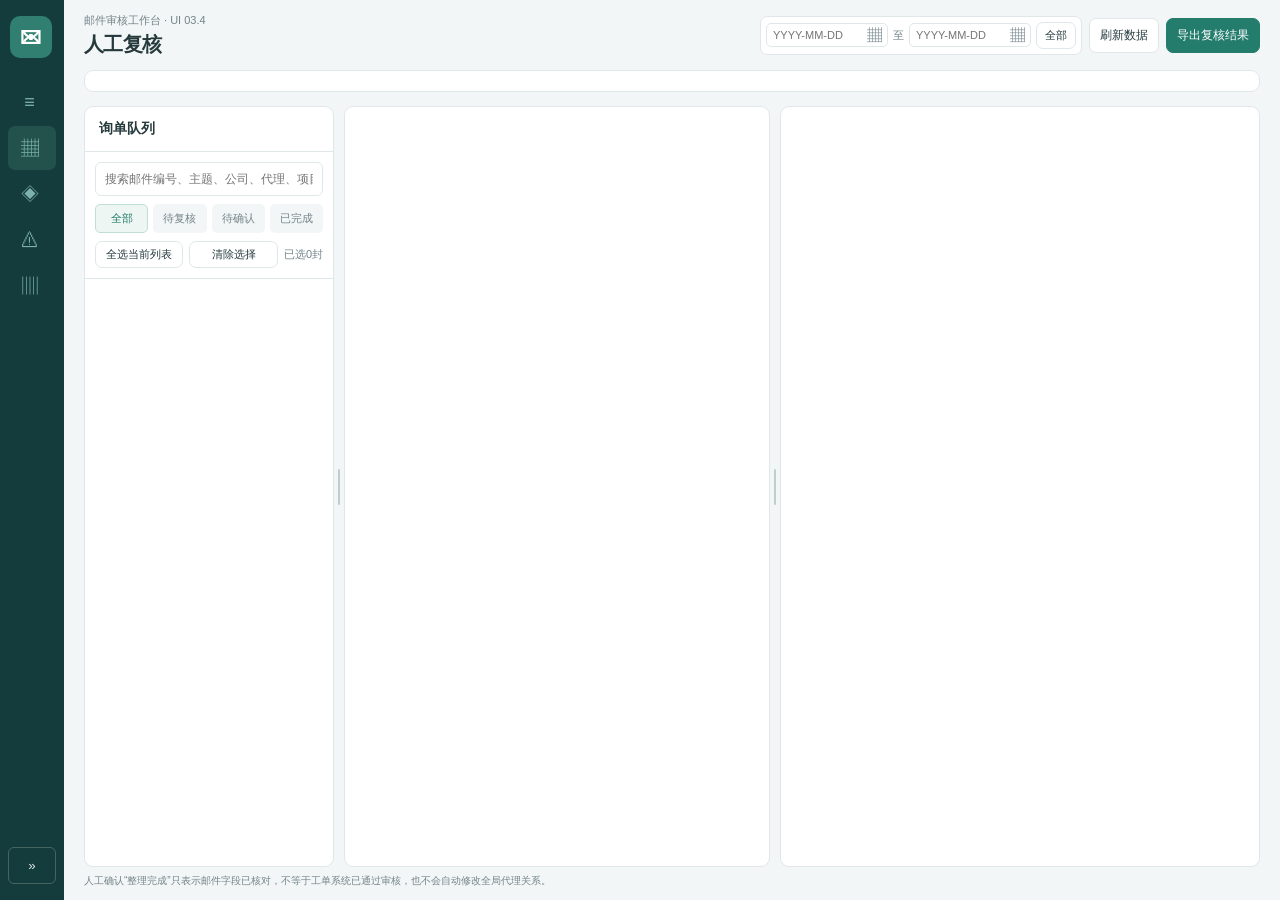
==== workbench.html @ 7d92b549 "Include confirmed business in inbox all filter" ====
<!doctype html>
<html lang="zh-CN">
<head>
  <meta charset="utf-8" />
  <meta name="viewport" content="width=device-width,initial-scale=1" />
  <meta name="ecopv-workbench-build" content="2026.09.30-r11-ui03.4" />
  <link rel="icon" href="data:," />
  <title>ECOPV · 邮件询单工作台</title>
  <style>
    :root{--nav:#102b36;--nav2:#163d49;--ink:#18313c;--muted:#6b7f88;--line:#dce5e9;--bg:#f3f6f8;--panel:#fff;--green:#087c69;--green2:#e8f5ef;--amber:#9b590b;--warn:#fff3d9;--red:#b13c3c;--red2:#fff0f0;--blue:#1668a5;--shadow:0 8px 24px rgba(17,43,54,.08)}
    *{box-sizing:border-box}body{margin:0;color:var(--ink);font-family:"Segoe UI","Microsoft YaHei",Arial,sans-serif;background:var(--bg);font-size:14px}.shell{min-height:100vh;display:grid;grid-template-columns:210px 1fr}.side{background:var(--nav);color:#dce8eb;padding:22px 14px;display:flex;flex-direction:column}.brand{padding:0 12px 25px;border-bottom:1px solid rgba(255,255,255,.12);letter-spacing:.08em;font-weight:700;font-size:14px}.brand small{display:block;color:#80acae;font-size:10px;letter-spacing:.15em;margin-top:8px}.nav{padding-top:18px}.nav button{width:100%;border:0;text-align:left;background:transparent;color:#a9c1c5;padding:12px 13px;border-radius:8px;margin:2px 0;cursor:pointer;font-family:inherit}.nav button.active,.nav button:hover{background:var(--nav2);color:#fff}.nav i{width:23px;display:inline-block;font-style:normal;color:#7db2ae}.side-foot{margin-top:auto;padding:15px 12px 2px;font-size:11px;color:#7f9ca2;line-height:1.7}.main{min-width:0}.top{height:82px;background:#fff;border-bottom:1px solid var(--line);display:flex;align-items:center;justify-content:space-between;padding:0 30px}.crumb{font-size:12px;color:var(--muted)}h1{margin:6px 0 0;font-size:25px;letter-spacing:-.03em}.top-actions{display:flex;gap:9px;align-items:center}.btn{border:1px solid var(--line);background:#fff;color:var(--ink);border-radius:7px;padding:9px 14px;cursor:pointer;font:inherit}.btn:hover{border-color:#9bb4bc;background:#f7fafb}.btn:disabled{opacity:.55;cursor:not-allowed}.btn.primary{background:var(--green);border-color:var(--green);color:#fff}.btn.danger{color:var(--red);border-color:#efcccc}.btn.small{padding:6px 10px;font-size:12px}.container{padding:24px 30px 34px;max-width:1600px;margin:auto}.banner{background:#eaf4f7;border:1px solid #cfe2e8;border-radius:9px;padding:11px 15px;color:#39626d;margin-bottom:20px;display:flex;justify-content:space-between;align-items:center}.banner b{color:var(--ink)}.stats{display:grid;grid-template-columns:repeat(5,minmax(130px,1fr));gap:13px;margin-bottom:21px}.stat{background:#fff;border:1px solid var(--line);border-radius:10px;padding:15px 17px;box-shadow:0 2px 8px rgba(17,43,54,.03)}.stat .num{font-size:28px;font-weight:700;line-height:1.1}.stat .label{margin-top:7px;color:var(--muted);font-size:12px}.stat.green .num{color:var(--green)}.stat.amber .num{color:var(--amber)}.stat.red .num{color:var(--red)}.work{display:grid;grid-template-columns:285px minmax(430px,1fr) 335px;gap:14px;min-height:650px}.card{background:#fff;border:1px solid var(--line);border-radius:10px;box-shadow:var(--shadow);min-width:0}.queue{display:flex;flex-direction:column;overflow:hidden}.card-head{padding:16px 17px;border-bottom:1px solid var(--line);display:flex;align-items:center;justify-content:space-between}.card-head h2{font-size:15px;margin:0}.muted{color:var(--muted)}.queue-tools{padding:11px;border-bottom:1px solid var(--line)}.search{width:100%;border:1px solid var(--line);border-radius:6px;padding:9px 10px;font:inherit;outline:none}.search:focus{border-color:#72a9a3}.filters{display:flex;gap:5px;margin-top:8px}.filters button{flex:1;border:1px solid transparent;background:#f3f6f7;color:var(--muted);border-radius:5px;padding:6px 3px;font-size:11px;cursor:pointer}.filters button.on{background:var(--green2);color:var(--green);border-color:#bfdfd4}.queue-selectbar{display:flex;align-items:center;gap:6px;margin-top:8px}.queue-selectbar .btn{flex:1}.queue-selectbar .selected-count{font-size:11px;color:var(--muted);white-space:nowrap}.queue-list{overflow:auto;padding:5px}.mail-item{padding:12px 11px;border-bottom:1px solid #edf1f2;cursor:pointer;border-left:3px solid transparent}.mail-item:hover{background:#f7fafb}.mail-item.active{background:#f0f8f5;border-left-color:var(--green)}.mail-line{display:flex;align-items:flex-start;gap:7px;min-width:0}.mail-select{margin:3px 0 0;accent-color:var(--green);flex:0 0 auto}.mail-line .mail-subject{min-width:0;flex:1}.mail-subject{font-weight:600;white-space:nowrap;overflow:hidden;text-overflow:ellipsis;margin-bottom:6px}.mail-meta{font-size:11px;color:var(--muted);display:flex;justify-content:space-between;gap:5px}.pill{display:inline-flex;align-items:center;border-radius:99px;padding:3px 8px;font-size:11px;white-space:nowrap}.pill.review{background:var(--warn);color:var(--amber)}.pill.ready{background:#e9f2fb;color:var(--blue)}.pill.confirmed{background:var(--green2);color:var(--green)}.pill.returned,.pill.needs_info{background:var(--red2);color:var(--red)}.detail{display:flex;flex-direction:column;overflow:hidden}.detail-head{padding:18px 20px;border-bottom:1px solid var(--line)}.detail-title{font-size:20px;font-weight:700;line-height:1.35;margin:6px 0 9px}.detail-meta{color:var(--muted);font-size:12px;display:flex;flex-wrap:wrap;gap:12px}.detail-actions{display:flex;gap:8px;margin-top:15px;flex-wrap:wrap}.agent-row{padding:12px 20px;background:#fbfcfc;border-bottom:1px solid var(--line);display:flex;justify-content:space-between;align-items:center}.agent-row strong{font-size:14px}.agent-row .agent-state{font-size:12px;color:var(--amber)}.steps{display:grid;grid-template-columns:repeat(5,1fr);padding:15px 20px;border-bottom:1px solid var(--line);gap:8px}.step{font-size:11px;color:var(--muted);position:relative;padding-left:20px}.step:before{content:"";position:absolute;left:0;top:1px;width:13px;height:13px;border-radius:50%;background:#dce6e9}.step.done{color:var(--green)}.step.done:before{background:var(--green);box-shadow:inset 0 0 0 3px #e5f4ee}.step.active{color:var(--amber);font-weight:600}.step.active:before{background:#e5ad55}.tabs{display:flex;padding:0 20px;border-bottom:1px solid var(--line);gap:20px}.tabs button{border:0;background:transparent;padding:13px 3px 11px;color:var(--muted);border-bottom:2px solid transparent;cursor:pointer;font:inherit}.tabs button.active{color:var(--green);border-bottom-color:var(--green);font-weight:600}.detail-body{padding:17px 20px;overflow:auto;flex:1}.section-title{font-size:13px;font-weight:700;margin:0 0 11px}.detail-grid{display:grid;grid-template-columns:1fr 1fr;gap:10px}.business{border:1px solid var(--line);border-radius:8px;padding:12px;background:#fff;cursor:pointer;position:relative}.business.selected{border-color:#7db8ab;box-shadow:0 0 0 2px #e3f2ee}.business .row{display:grid;grid-template-columns:66px 1fr;gap:8px;padding:3px 0}.business .key{color:var(--muted);font-size:12px}.business .value{font-weight:600;word-break:break-word}.business .card-foot{border-top:1px solid #edf1f2;margin-top:8px;padding-top:8px;display:flex;justify-content:space-between;align-items:center}.empty{padding:50px 20px;text-align:center;color:var(--muted)}.raw{white-space:pre-wrap;background:#f7fafb;border:1px solid var(--line);border-radius:7px;padding:14px;line-height:1.7;max-height:360px;overflow:auto}.attachment{display:inline-block;background:#edf3f5;border-radius:5px;padding:5px 8px;margin:0 5px 6px 0;font-size:12px}.evidence{padding:17px 17px;overflow:auto}.evidence h3{margin:0 0 5px;font-size:15px}.evidence-sub{font-size:12px;color:var(--muted);line-height:1.6;margin-bottom:13px}.ev-card{border:1px solid var(--line);border-radius:8px;padding:11px;margin-bottom:9px}.ev-label{font-weight:600;font-size:12px;margin-bottom:7px}.ev-line{font-size:12px;line-height:1.6}.ev-line span{color:var(--muted)}.source{display:inline-block;color:var(--blue);font-size:11px;background:#edf5fb;border-radius:4px;padding:2px 5px;margin-top:6px}.events{border-top:1px solid var(--line);margin-top:14px;padding-top:13px}.event{font-size:11px;color:var(--muted);padding:7px 0;border-bottom:1px dashed #edf1f2}.event b{color:var(--ink)}.footnote{font-size:11px;color:var(--muted);margin-top:12px;line-height:1.6}.overlay{position:fixed;inset:0;background:rgba(13,34,42,.38);display:none;align-items:center;justify-content:center;padding:18px;z-index:20}.overlay.show{display:flex}.modal{background:#fff;width:min(620px,100%);border-radius:12px;box-shadow:0 22px 60px rgba(0,0,0,.2);overflow:hidden}.modal-head{padding:16px 20px;border-bottom:1px solid var(--line);display:flex;justify-content:space-between;align-items:center}.modal-head h2{font-size:17px;margin:0}.modal-body{padding:18px 20px}.form-grid{display:grid;grid-template-columns:1fr 1fr;gap:12px}.field label{display:block;color:var(--muted);font-size:12px;margin-bottom:5px}.field input,.field textarea{width:100%;border:1px solid var(--line);border-radius:6px;padding:9px;font:inherit;outline:none}.field textarea{min-height:90px;resize:vertical}.field.full{grid-column:1/-1}.modal-foot{padding:13px 20px;border-top:1px solid var(--line);display:flex;justify-content:flex-end;gap:8px}.toast{position:fixed;right:25px;bottom:23px;z-index:30;background:var(--nav);color:#fff;padding:11px 15px;border-radius:7px;display:none;box-shadow:var(--shadow)}.toast.show{display:block}@media(max-width:1200px){.work{grid-template-columns:245px minmax(380px,1fr)}.evidence{grid-column:1/-1;min-height:280px}.stats{grid-template-columns:repeat(3,1fr)}}@media(max-width:780px){.shell{display:block}.side{display:none}.top{padding:0 16px}.container{padding:16px}.work{display:block}.queue,.detail,.evidence{margin-bottom:14px;min-height:350px}.stats{grid-template-columns:repeat(2,1fr)}.form-grid{grid-template-columns:1fr}.field.full{grid-column:auto}.steps{grid-template-columns:repeat(2,1fr)}}
<style>
  .attachment-link{color:var(--ink);text-decoration:none;border:1px solid #d7e5e8;cursor:pointer}
  .attachment-link:hover{border-color:#72a9a3;background:#e8f5f1}
  .attachment-link small{color:var(--green);margin-left:7px;font-size:10px}
  .attachment-actions{display:inline-flex;align-items:center;gap:4px;margin:0 5px 6px 0;vertical-align:middle}
  .attachment-actions .attachment{margin:0}
    .attachment-download{color:var(--green)}
    .pill.partial{background:#fff5df;color:#a86a0a}
    .german-detail-body .weee-item-form{grid-template-columns:minmax(0,1fr) minmax(0,1.25fr);gap:8px;margin-top:12px}
    .german-detail-body .weee-item-form>div:nth-child(3){grid-column:1/-1}
    .german-detail-body .weee-item-form input,.german-detail-body .weee-item-form select{min-height:32px;padding:6px;font-size:12px}
    .german-detail-body .weee-item-form label{font-size:11px;white-space:nowrap}
    .german-detail-body .weee-detail-card{padding:12px;margin-bottom:12px}
    .german-detail-body .weee-detail-head{flex-wrap:wrap;gap:6px}
    .german-detail-body .weee-detail-head b{flex:1;min-width:100px}
    .german-detail-body .weee-mail-meta{margin-bottom:4px;font-size:11px}
    .german-detail-body .weee-item-actions{grid-column:1/-1;display:flex;align-items:center;gap:6px;flex-wrap:wrap}
    .german-detail-body .weee-item-actions .btn{white-space:nowrap;min-height:30px;padding:5px 7px;font-size:11px}
    .german-detail-body .weee-item-actions>.pill{margin-left:auto;font-size:10px}
    .german-detail-body .compact-empty{padding:12px 0;text-align:left;font-size:12px}
</style>
  <style>
    .field select{width:100%;border:1px solid var(--line);border-radius:6px;padding:9px;font:inherit;outline:none;background:#fff;color:var(--ink)}
    /* 工作台桌面布局：整页锁定在一个视口内，各内容区独立滚动。 */
    html,body{height:100%;overflow:hidden}
    .shell{width:100%;max-width:none;height:100vh;min-height:0;grid-template-columns:210px minmax(0,1fr);overflow:hidden}
    .main{width:100%;height:100vh;min-height:0;display:flex;flex-direction:column}
    .top{height:68px;min-height:68px;flex:0 0 68px;padding:0 24px}
    h1{font-size:21px}
    /* 旧规则遗留的 margin:auto 会使 flex 子项按内容宽度居中，从而在左右
       留下大块白边。工作台应占满左侧导航以外的全部可用区域；仅保留内容内边距。 */
    .container{width:100%;max-width:none;margin:0;align-self:stretch;height:auto;min-height:0;flex:1;overflow:hidden;display:flex;flex-direction:column;padding:14px 24px 16px}
    /* 顶部说明横条不再占用工作区高度；统计摘要直接贴近页面顶部。 */
    .banner{display:none}
    .stats{grid-template-columns:repeat(7,minmax(110px,1fr));gap:8px;margin:0 0 8px}
    @media(max-width:1200px){.stats{grid-template-columns:repeat(3,1fr)}}
    @media(max-width:780px){.stats{grid-template-columns:repeat(2,1fr)}}
    .stat{padding:7px 12px;min-height:58px}
    .stat .num{font-size:21px;line-height:1}
    .stat .label{margin-top:4px;font-size:11px}
    .work{height:0;min-height:0;flex:1;overflow:hidden}
    /* 业务明细与证据面板互换：证据固定在左侧，业务明细占右侧弹性空间。 */
    @media(min-width:1201px){
      /* 左侧未完成邮件只承担导航，压缩其宽度；中间字段证据需要同时
         展示正文、附件名称和表格预览，给它更多弹性空间。右侧业务明细
         保留足够宽度，避免公司名和项目名被过度折行。 */
      .work{grid-template-columns:minmax(250px,.55fr) minmax(480px,1.25fr) minmax(460px,1.35fr)}
      .evidence{grid-column:2;grid-row:1}
      .detail{grid-column:3;grid-row:1}
    }
    @media (max-width:1200px) and (min-width:781px){
      .work{grid-template-columns:245px minmax(300px,.85fr) minmax(360px,1fr)}
      .evidence{grid-column:2;grid-row:1}
      .detail{grid-column:3;grid-row:1}
    }
    .queue,.detail,.evidence{min-height:0}
    .date-tools{display:flex;align-items:center;gap:6px;margin-top:8px;color:var(--muted);font-size:11px}.date-tools label{white-space:nowrap}.date-tools input{min-width:0;flex:1;border:1px solid var(--line);border-radius:5px;padding:6px 7px;color:var(--ink);font:inherit;background:#fff}.date-tools .btn{padding:5px 8px;font-size:11px}
    .queue-list{flex:1;min-height:0;overflow-y:scroll;scrollbar-width:auto;scrollbar-color:#8ba9b1 #edf3f5}
    .queue-list::-webkit-scrollbar,.detail-body::-webkit-scrollbar,.evidence::-webkit-scrollbar{width:11px;height:11px}
    .queue-list::-webkit-scrollbar-track,.detail-body::-webkit-scrollbar-track,.evidence::-webkit-scrollbar-track{background:#edf3f5;border-radius:8px}
    .queue-list::-webkit-scrollbar-thumb,.detail-body::-webkit-scrollbar-thumb,.evidence::-webkit-scrollbar-thumb{background:#8ba9b1;border:2px solid #edf3f5;border-radius:8px}
    .detail-body{min-height:0;scrollbar-width:auto;scrollbar-color:#8ba9b1 #edf3f5}
    .evidence{overflow-y:auto;scrollbar-width:auto;scrollbar-color:#8ba9b1 #edf3f5}
    .nav-count{display:inline-flex;min-width:20px;justify-content:center;margin-left:5px;padding:1px 5px;border-radius:99px;background:#2c626d;color:#e8f7f4;font-size:10px}
    .queue-extra{display:flex;justify-content:space-between;gap:8px;margin-top:5px;color:var(--muted);font-size:11px;white-space:nowrap;overflow:hidden}.queue-extra span{overflow:hidden;text-overflow:ellipsis}
    .mail-item.filtered-item{border-left-color:#d18b4b;background:#fffaf3}
    .mail-item.filtered-item.active{border-left-color:#b5682e;background:#fff2df}
    .filter-reason{margin-top:7px;color:#9b612f;font-size:11px;white-space:nowrap;overflow:hidden;text-overflow:ellipsis}
    /* 业务明细采用询单队列式单列纵向浏览，避免多列卡片在窄屏中互相挤压。 */
    .detail-grid{display:flex;flex-direction:column;gap:10px;align-items:stretch}
    .business{padding:14px 15px;min-height:142px}
    .business .row[data-field]{cursor:pointer;border-radius:5px;transition:background .15s ease,box-shadow .15s ease}
    .business .row[data-field]:hover{background:#f0f8f5}
    .business .row[data-field].field-selected{background:#e7f4ef;box-shadow:inset 3px 0 0 var(--green)}
    .business[draggable="true"]{cursor:grab}
    .business.dragging{opacity:.55;outline:2px dashed #7db8ab;outline-offset:2px}
    /* 详情头部压缩：把垂直空间还给业务明细；按钮保持单行横向滚动，
       不再因为“转为已过滤”换行而把明细推到视口之外。 */
    .detail-head{padding:10px 16px}
    .detail-head>.pill{font-size:10px;padding:2px 7px}
    .detail-title{font-size:18px;line-height:1.25;margin:4px 0 6px}
    .detail-meta{font-size:11px;gap:5px 10px}
    .detail-head .evidence-sub{font-size:11px;line-height:1.35;margin:5px 0 0!important}
    .detail-actions{margin-top:8px;gap:6px;flex-wrap:nowrap;overflow-x:auto;overflow-y:hidden;padding:0 0 2px;scrollbar-width:thin;scrollbar-color:#8ba9b1 #edf3f5}
    .detail-actions::-webkit-scrollbar{height:7px}.detail-actions::-webkit-scrollbar-track{background:#edf3f5;border-radius:8px}.detail-actions::-webkit-scrollbar-thumb{background:#8ba9b1;border-radius:8px}
    .detail-actions .btn{flex:0 0 auto;min-height:36px;padding:7px 10px;font-size:12px;white-space:nowrap}
    .agent-row{padding:8px 16px}
    .steps{padding:10px 16px;gap:6px}
    .tabs{padding:0 16px}
    .detail-body{padding:12px 16px}
    .business{padding:10px 12px;min-height:0}
    .business .row{padding:2px 0}
    .business .card-foot{margin-top:5px;padding-top:5px}
    .evidence-hit{color:#b42318;background:#ffe4e1;border-radius:3px;padding:0 2px;font-weight:700}
    .weee-audit{border:1px solid #cfe2e8;border-radius:7px;background:#f8fbfc;padding:10px;margin:10px 0}.weee-audit .weee-head{display:flex;align-items:center;justify-content:space-between;gap:8px;margin-bottom:6px}.weee-audit .weee-title{font-weight:700;color:var(--ink)}.weee-status{border-radius:99px;padding:3px 8px;font-size:11px}.weee-status.matched{background:#e4f4ed;color:#087c69}.weee-status.missing{background:#fff0ee;color:#b42318}.weee-status.pending{background:#fff5df;color:#a86a0a}.weee-item{padding:6px 0;border-top:1px dashed #dce8eb;font-size:12px;line-height:1.55}.weee-item:first-child{border-top:0}.weee-item b{color:var(--ink)}
    .xlsx-hit-note{color:#087c69;background:#e8f5ef;border-radius:4px;padding:4px 7px;display:inline-block}
    .evidence-raw{white-space:pre-wrap;background:#f7fafb;border:1px solid var(--line);border-radius:7px;padding:12px;line-height:1.7;max-height:250px;overflow:auto}
    .xlsx-preview{overflow:hidden}.xlsx-preview .ev-label{display:flex;justify-content:space-between;gap:8px;align-items:center}.xlsx-sheet{margin-top:9px;border:1px solid var(--line);border-radius:6px;overflow:auto;max-height:430px;background:#fbfcfc;scrollbar-width:auto;scrollbar-color:#8ba9b1 #edf3f5}.xlsx-sheet::-webkit-scrollbar{width:10px;height:10px}.xlsx-sheet::-webkit-scrollbar-track{background:#edf3f5}.xlsx-sheet::-webkit-scrollbar-thumb{background:#8ba9b1;border:2px solid #edf3f5;border-radius:8px}.xlsx-sheet-title{padding:7px 9px;background:#edf3f5;color:var(--ink);font-size:11px;font-weight:600;display:flex;justify-content:space-between;gap:8px;position:sticky;top:0;z-index:3}.xlsx-sheet-hint{color:var(--muted);font-weight:400;white-space:nowrap}.xlsx-table{border-collapse:separate;border-spacing:0;width:max-content;min-width:100%;table-layout:auto;font-size:11px}.xlsx-table th,.xlsx-table td{border-right:1px solid #e2eaed;border-bottom:1px solid #e2eaed;padding:6px 8px;text-align:left;vertical-align:top;white-space:pre-wrap;word-break:normal;overflow-wrap:anywhere;min-width:112px;max-width:320px;line-height:1.45}.xlsx-table tr:first-child th,.xlsx-table tr:first-child td{border-top:1px solid #e2eaed}.xlsx-table th:first-child,.xlsx-table td:first-child{border-left:1px solid #e2eaed}.xlsx-table th:first-child{position:sticky;left:0;z-index:2;width:42px;min-width:42px;max-width:42px;background:#f4f7f8;color:var(--muted);font-weight:500}.xlsx-table tr.xlsx-record th{box-shadow:inset 3px 0 0 #7db8ab}.xlsx-note{margin-top:6px;color:var(--muted);font-size:11px}
    .attachment-preview-backdrop{position:fixed;inset:0;z-index:1000;background:rgba(11,30,38,.58);display:flex;align-items:center;justify-content:center;padding:22px}.attachment-preview-dialog{width:min(1500px,96vw);height:min(92vh,1000px);background:#fff;border-radius:12px;box-shadow:0 18px 60px rgba(0,0,0,.28);display:flex;flex-direction:column;overflow:hidden}.attachment-preview-header{padding:13px 18px;border-bottom:1px solid var(--line);display:flex;align-items:center;gap:12px;justify-content:space-between}.attachment-preview-title{font-weight:700;min-width:0;overflow-wrap:anywhere}.attachment-preview-body{padding:14px 18px;overflow:auto;flex:1}.attachment-preview-note{padding:9px 11px;border:1px solid #d4e8e2;background:#f1f8f5;border-radius:7px;color:#426e64;font-size:12px;margin-bottom:12px}.archive-member{display:flex;align-items:center;gap:8px;flex-wrap:wrap;border-bottom:1px solid #edf1f2;padding:7px 2px;font-size:12px}.archive-member-name{min-width:220px;flex:1;overflow-wrap:anywhere}.archive-member-reason{color:var(--muted)}.preview-workbook{border:1px solid var(--line);border-radius:8px;padding:11px;margin:12px 0;background:#fff}.preview-workbook-title{font-weight:700;overflow-wrap:anywhere}.preview-load-more{margin:8px 0}.preview-status{color:var(--muted);font-size:12px;padding:14px 4px}.attachment-preview-dialog .xlsx-sheet{max-height:56vh}.attachment-preview-dialog .xlsx-table{font-size:12px}.attachment-preview-dialog .btn.small{min-height:44px}
    @media(max-width:780px){
      html,body{height:auto;overflow:auto}
      .shell,.main{height:auto;min-height:100vh}
      .container{height:auto;overflow:visible}
      .work{height:auto;overflow:visible;display:flex;flex-direction:column}
      .queue{order:0}.evidence{order:1}.detail{order:2}
      .queue-list{max-height:420px}
    }
    #modal-overlay .modal-head{cursor:grab;user-select:none;touch-action:none;gap:10px}
    #modal-overlay .modal-head:active{cursor:grabbing}
    #modal-overlay .modal-head button{cursor:pointer;touch-action:manipulation}
    #modal-overlay .modal-head-copy{display:flex;align-items:center;gap:12px;min-width:0}
    #modal-overlay .modal-head-hint{font-size:11px;font-weight:400;color:var(--muted);white-space:nowrap}
    #modal-overlay .modal-head-actions{display:flex;align-items:center;gap:7px;flex:0 0 auto}
    #modal-overlay .modal-field-copy{display:flex;align-items:stretch;gap:6px}
    #modal-overlay .modal-field-copy input{min-width:0;flex:1}
    #modal-overlay .modal-copy-btn{min-height:44px;padding:8px 11px}
    #modal-overlay .modal-source-pick{margin:0 0 16px;padding:10px 12px;border:1px solid #cfe3df;border-radius:7px;background:#f2f9f7;color:#426e64;font-size:12px;line-height:1.5;overflow-wrap:anywhere}
    #modal-overlay .modal-source-pick.has-selection{background:#e8f5ef;border-color:#a9d3c5;color:#176b59}
    #modal-overlay .modal-source-pick strong{color:var(--ink)}
    #modal-overlay .modal-copy-btn{white-space:nowrap}
    /* 弹窗拖到一侧后，遮罩视觉保留但不截获证据区的鼠标选字；弹窗本身仍正常响应操作。 */
    #modal-overlay.show{pointer-events:none}
    #modal-overlay.show .modal{pointer-events:auto}
    #modal-overlay #f-reason-field[hidden]{display:none!important}
    @media(max-width:780px){#modal-overlay .modal{width:calc(100vw - 24px);max-height:92vh;overflow:auto}#modal-overlay .modal-head{flex-wrap:wrap}#modal-overlay .modal-head-copy{flex:1 1 auto}}
  </style>
  <style>
    /* 最终布局覆盖：必须放在旧版工作台样式之后，避免历史 CSS 把拖动分隔条覆盖。 */
    .work{--queue-w:285px;--evidence-w:680px;grid-template-columns:minmax(220px,var(--queue-w)) 8px minmax(420px,1fr) 8px minmax(320px,var(--evidence-w))!important;gap:0!important}
    .work>.queue{grid-column:1!important;grid-row:1!important}.work>.detail{grid-column:3!important;grid-row:1!important}.work>.evidence{grid-column:5!important;grid-row:1!important}
    .work>.splitter[data-splitter="queue"]{grid-column:2!important;grid-row:1!important}.work>.splitter[data-splitter="evidence"]{grid-column:4!important;grid-row:1!important}
    .splitter{display:block;grid-row:1;align-self:stretch;cursor:col-resize;background:#edf3f5;border-left:1px solid #d5e2e6;border-right:1px solid #d5e2e6;position:relative;z-index:4}
    .splitter:after{content:"";position:absolute;left:2px;top:50%;width:2px;height:42px;transform:translateY(-50%);border-radius:3px;background:#8ba9b1;box-shadow:3px 0 #8ba9b1}
    .splitter:hover,.splitter:focus{background:#d9ece8;outline:none}.splitter.dragging{background:#abd5ca}
    .global-date-range{display:flex;align-items:center;gap:5px;white-space:nowrap;color:var(--muted);font-size:11px;border:1px solid var(--line);border-radius:7px;padding:4px 6px;background:#fbfcfc}
    .global-date-range label{font-weight:600;color:var(--ink)}.global-date-range input{width:122px;border:1px solid var(--line);border-radius:5px;padding:5px 6px;color:var(--ink);font:inherit;background:#fff}.global-date-range .btn{padding:5px 8px;font-size:11px}
    .mail-number,.detail-number{display:inline-block;color:#58747c;background:#f1f6f7;border:1px solid #dbe7e9;border-radius:4px;padding:1px 5px;font-size:10px;font-weight:500;letter-spacing:.02em;white-space:nowrap}.mail-number{margin-left:5px;vertical-align:1px}.detail-number{margin-left:auto}
    .queue-tools .date-tools{display:none}.evidence-hit{scroll-margin-block:45%}.evidence-match-summary{margin:-4px 0 11px;padding:7px 10px;border:1px solid #dbe9e8;border-radius:6px;background:#f4faf8;color:#517078;font-size:11px;line-height:1.5}.evidence-match-summary b{color:var(--ink)}
    /* 操作工具栏在详情头部保持单行：按钮平均分配可用宽度，
       取消横向滚动，窄面板也不会把“确认当前业务”等操作推到视口外。 */
    .detail-actions{display:flex;flex-wrap:nowrap;gap:4px;overflow:visible;padding:0;margin-top:7px}
    .detail-actions .btn{flex:1 1 0;min-width:0;width:0;min-height:34px;padding:5px 3px;font-size:11px;line-height:1.2;letter-spacing:-.03em;white-space:nowrap;overflow:hidden;text-overflow:ellipsis}
    @media(max-width:1200px) and (min-width:781px){.detail-actions{gap:3px}.detail-actions .btn{font-size:10px;padding-left:2px;padding-right:2px}}
    @media(min-width:781px){
      /* 左侧导航改为边缘悬浮层，不再占用主工作区列宽；移入左边缘时展开，
         移开后只保留窄边缘触发区。释放的宽度通过更宽的证据列承接。 */
      .shell{grid-template-columns:0 minmax(0,1fr)!important}
      .side{position:fixed;left:0;top:0;bottom:0;width:210px;z-index:15;transform:translateX(calc(-100% + 14px));transition:transform .18s ease;box-shadow:8px 0 24px rgba(17,43,54,.18)}
      .side:hover,.side:focus-within{transform:translateX(0)}
      .main{grid-column:1/-1}
    }
    @media(max-width:1200px) and (min-width:781px){.work{--evidence-w:420px;grid-template-columns:minmax(220px,var(--queue-w)) 8px minmax(300px,1fr) 8px minmax(320px,var(--evidence-w))!important}}
    @media(max-width:780px){.global-date-range{position:absolute;left:16px;right:16px;top:68px;z-index:5;justify-content:center}.top{position:relative}.work{display:flex!important;gap:0!important}.splitter{display:none}.work>.queue,.work>.detail,.work>.evidence{width:100%;flex:0 0 100%;grid-column:auto!important;grid-row:auto!important}}
  </style>
  <style>
    .weee-page-note{background:#eef8f5;border:1px solid #cce7dc;color:#276b60;border-radius:8px;padding:10px 12px;font-size:12px;line-height:1.6;margin-bottom:12px}
    .weee-mail-meta{display:flex;flex-wrap:wrap;gap:6px 12px;color:var(--muted);font-size:11px}
    .weee-detail-card{border:1px solid #cfe2e8;border-radius:9px;background:#fff;padding:12px;margin-bottom:10px}
    .weee-detail-card.selected{border-color:#62a999;box-shadow:0 0 0 2px #e3f2ee}
    .weee-detail-head{display:flex;justify-content:space-between;align-items:center;gap:8px;margin-bottom:8px}
    .weee-detail-head b{font-size:13px}
    .weee-item-form{display:grid;grid-template-columns:1fr 1.2fr 150px;gap:8px;align-items:end}
    .weee-item-form label{display:block;color:var(--muted);font-size:11px;margin-bottom:4px}
    .weee-item-form input,.weee-item-form select{width:100%;border:1px solid var(--line);border-radius:6px;padding:7px 8px;font:inherit;background:#fff;color:var(--ink)}
    .weee-item-evidence{margin-top:8px;padding-top:8px;border-top:1px dashed #dce8eb;color:var(--muted);font-size:11px;line-height:1.55}
    .weee-class-note{font-size:11px;color:var(--muted);margin-top:8px}
    .weee-evidence-card{border:1px solid var(--line);border-radius:8px;padding:10px;margin-bottom:9px;background:#fff}
    .weee-evidence-card h4{margin:0 0 6px;font-size:12px}
    .weee-evidence-card .raw{max-height:180px;font-size:12px;padding:10px}
    .weee-rule{background:#f7fafb;border-left:3px solid #62a999;padding:8px 10px;font-size:11px;line-height:1.55;color:#4d6b73}
    @media(max-width:780px){.weee-item-form{grid-template-columns:1fr}}
  </style>

  <style id="approved-ui03">
    :root{--nav:#143c3c;--nav2:#22524b;--ink:#263a3d;--muted:#73848a;--line:#e0e7e8;--bg:#f3f6f6;--green:#247c6c;--green2:#edf6f2;--amber:#9c672c;--warn:#fbf3e6;--red:#b14d47;--shadow:none}
    .shell{--nav-width:64px;grid-template-columns:var(--nav-width) minmax(0,1fr)!important}
    .shell.nav-expanded{--nav-width:176px}
    .side{position:relative!important;inset:auto!important;width:auto!important;transform:none!important;box-shadow:none!important;z-index:5;padding:16px 8px;overflow:hidden}
    .side:hover,.side:focus-within{transform:none!important}
    .main{grid-column:2!important}
    .brand{padding:0 2px 16px;border:0;display:flex;align-items:center;gap:10px;white-space:nowrap;font-size:12px;letter-spacing:.03em}
    .brand-mark{display:grid;place-items:center;background:#307f70;color:white;width:42px;height:42px;flex:none;border-radius:10px;font-size:21px}
    .brand-copy,.nav-label,.side-foot,.nav-count{display:none}
    .nav-expanded .brand-copy,.nav-expanded .nav-label{display:inline}
    .side .nav-count{display:none!important}
    .nav-expanded .side-foot{display:block}
    .nav{padding-top:4px}.nav button,.nav a{height:44px;display:flex;align-items:center;gap:8px;padding:10px!important;white-space:nowrap;border-radius:7px;font-size:13px}
    .nav i{width:23px;flex:none;text-align:center;font-size:18px}.nav-count{margin-left:auto!important}
    #nav-toggle{margin-top:auto;border:1px solid #45665f;border-radius:6px;background:none;color:#dbece6;padding:10px;cursor:pointer}
    .nav-expanded #nav-toggle{margin-top:18px}.side-foot{font-size:10px;padding:15px 6px 6px}
    .top{height:auto;min-height:70px;flex:0 0 auto;padding:12px 20px;gap:12px;flex-wrap:wrap;background:var(--bg);border:0}
    .top h1{font-size:20px;margin:3px 0 0}.crumb{font-size:11px}.top-actions{gap:7px;flex-wrap:wrap;justify-content:flex-end;min-width:0}
    .top-actions>.pill{display:none}.top-actions>.btn{font-size:12px;padding:8px 10px;min-height:34px}
    .top-actions>#bulk-filter:disabled,.top-actions>#bulk-confirm:disabled{display:none}
    .global-date-range{position:static;padding:5px;background:white}.global-date-range label{display:none}
    .container{padding:0 20px 12px}.stats{display:grid;grid-template-columns:repeat(7,minmax(0,1fr));gap:0;background:white;border:1px solid var(--line);border-radius:9px;margin:0 0 14px;padding:10px 0}
    .stat{border:0;border-right:1px solid #edf1f1;border-radius:0;box-shadow:none;padding:0 16px;min-height:44px}
    .stat:last-child{border:0}.stat .num{font-size:23px;line-height:1.2}.stat .label{font-size:11px;margin-top:4px}
    .work{--queue-w:250px;--evidence-w:480px;grid-template-columns:minmax(220px,var(--queue-w)) 10px minmax(300px,1fr) 10px minmax(320px,var(--evidence-w))!important}
    .card{border-color:var(--line);border-radius:9px;box-shadow:none}.card-head{padding:13px 14px}.card-head h2{font-size:14px}
    .queue-tools{padding:10px}.search{font-size:12px;padding:9px}.queue-selectbar .btn{padding:5px;font-size:11px}.queue-list{padding:0;overflow-y:auto;scrollbar-width:thin}
    .mail-item{padding:12px 11px}.mail-subject{font-size:13px;line-height:1.5;white-space:normal;display:-webkit-box;-webkit-line-clamp:2;-webkit-box-orient:vertical}
    .queue-extra{display:none}.mail-meta{font-size:11px}.mail-item.active{background:#edf6f2}
    .detail-head{padding:14px 16px 12px}.detail-title{font-size:17px;line-height:1.5;margin:6px 0;overflow-wrap:anywhere}
    .detail-meta{font-size:11px;gap:4px 10px}.detail-meta [data-mail-number]{display:none}.detail-meta [data-recipient]{overflow-wrap:anywhere}
    .detail-actions{flex-wrap:wrap;gap:6px;margin-top:11px}
    .detail-actions .btn{flex:0 0 auto;width:auto;min-height:30px;font-size:12px;padding:6px 8px;letter-spacing:0;overflow:visible}
    .detail-actions .danger{background:transparent;border-color:transparent}
    .agent-row{padding:8px 16px;font-size:12px}.agent-row strong{font-size:13px}.steps{display:none}
    .tabs{padding:0 16px;gap:16px}.tabs button{font-size:13px;padding:12px 0 10px}.detail-body{padding:12px;scrollbar-gutter:stable;scrollbar-width:thin}
    .section-title{font-size:12px}.section-title>.muted{display:none}.business{padding:12px;border-radius:7px;cursor:default}
    .business.selected{box-shadow:inset 3px 0 #378364;border-color:#68a38b}.business .row{padding:4px 3px;line-height:1.5;grid-template-columns:60px minmax(0,1fr)}
    .business .value{font-size:14px;font-weight:600}.business [data-detail-number]{font-size:10px;margin-bottom:5px;display:flex;justify-content:space-between}
    .business .detail-number{border:0;background:none;color:var(--muted);font-size:10px;max-width:100%;overflow:hidden;text-overflow:ellipsis}
    .business .card-foot{border:0;padding-top:3px}.business .card-foot>.muted{display:none}
    .business-actions{display:flex;align-items:center;flex-wrap:wrap;gap:6px;border-top:1px solid #edf1ee;padding-top:10px;margin-top:8px}
    .business-actions .btn{font-size:12px;min-height:30px;padding:6px 8px}.business-actions .danger{margin-left:auto}
    .business-actions .secondary-action{border-color:transparent;background:transparent;font-size:11px}
    .splitter{background:transparent;border:0;touch-action:none}.splitter:after{left:4px;width:2px;height:36px;background:#bfceca;box-shadow:none}
    .splitter:hover,.splitter:focus{background:#e0ece7}.splitter.dragging{background:#bcd9cd}
    .evidence{padding:14px;scrollbar-width:thin;user-select:text;-webkit-user-select:text}.evidence h3{font-size:14px;margin-bottom:14px}
    .evidence>.evidence-sub{display:none}.ev-card{padding:12px;border-radius:7px;margin-bottom:12px}.ev-label{font-size:13px}
    .ev-line,.evidence-raw,.raw{font-size:13px;line-height:1.8}.source{font-size:10px;background:#f1f6f4;color:#56766e}
    .xlsx-table{font-size:12px}.xlsx-sheet{background:#fff}.xlsx-sheet-title{background:#f4f7f6}.xlsx-table td{padding:9px 10px}
    .evidence-match-summary{font-size:11px;background:#f6faf8;border-color:#e6eeeb}.attachment{font-size:12px;background:#f2f6f5}
    .attachment a,a.attachment{color:#237566;text-decoration:none}.attachment-link:hover{text-decoration:underline}
    .footnote{font-size:10px;line-height:1.4;margin-top:7px}.weee-item-form{grid-template-columns:1fr 1fr}.weee-item-form>div:nth-child(3){grid-column:1/-1}
    #modal-overlay{background:transparent;padding:12px;z-index:1100}
    #modal-overlay .modal{width:380px;max-width:calc(100vw - 24px);max-height:calc(100dvh - 24px);overflow:auto;border:1px solid #dae5e0;border-radius:9px;box-shadow:0 12px 44px #193f3426}
    #modal-overlay .modal-head{min-height:44px;padding:8px 12px;background:#f9fcfa;flex-wrap:nowrap}
    #modal-overlay .modal-head h2{font-size:14px}#modal-overlay .modal-head-hint{display:none}
    #modal-overlay .modal-body{padding:12px 14px}#modal-overlay .form-grid{grid-template-columns:1fr;gap:8px}
    #modal-overlay label{font-size:12px;line-height:18px;margin-bottom:4px}#modal-overlay input{height:34px;padding:6px 9px;font-size:13px}
    #modal-overlay input:focus{border-color:var(--green);box-shadow:0 0 0 2px #e6f3ed}
    #modal-overlay .modal-foot{padding:10px 14px;gap:7px}#modal-overlay .btn{font-size:12px;padding:7px 10px}
    #modal-overlay #modal-error{color:var(--red);font-size:12px;margin:10px 0 0}#modal-overlay #modal-error:empty{display:none}
    @media(max-width:1100px){
      html,body{height:auto;overflow:auto}.shell,.main{height:auto;min-height:100vh;overflow:visible}.shell,.shell.nav-expanded{--nav-width:64px}
      .side{position:sticky!important;top:0!important;height:100vh}.brand-copy,.nav-label,.nav-count,.side-foot{display:none!important}
      .container{height:auto;overflow:visible}.work{height:auto;flex:none;overflow:visible;display:grid!important;grid-template-columns:230px minmax(0,1fr)!important;gap:12px!important}
      .work>.queue{grid-column:1!important;height:610px}.work>.detail{grid-column:2!important;height:610px}
      .work>.evidence{grid-column:1/-1!important;grid-row:2!important;height:620px}
      .splitter{display:none}.stats{margin-bottom:12px}.stat{padding:0 9px}.stat .num{font-size:19px}.top-actions{justify-content:flex-start}
    }
    @media(max-width:680px){
      .shell{display:grid!important;--nav-width:52px!important}.side{display:flex;padding:12px 5px}.brand-mark{width:38px;height:38px}
      .top{padding:12px;gap:10px}.top h1{font-size:18px}.top-actions{width:100%}.global-date-range{position:static;left:auto;right:auto;top:auto;gap:3px}.global-date-range input{width:105px}
      .container{padding:0 10px 10px}.stats{grid-template-columns:repeat(4,minmax(0,1fr));row-gap:12px}.stat{min-height:40px}
      .work{grid-template-columns:minmax(0,1fr)!important;display:grid!important}.work>.queue,.work>.detail,.work>.evidence{grid-column:1!important;width:100%;margin:0;flex:auto}
      .work>.queue{grid-row:1!important;height:380px}.work>.detail{grid-row:2!important;height:640px}.work>.evidence{grid-row:3!important;height:620px}
    }
  </style>
<style id="source-workspace-ui">
    #evidence.source-workspace{padding:0;display:flex;flex-direction:column;overflow:hidden;background:#fff}
    .source-header{display:flex;align-items:center;justify-content:space-between;gap:12px;padding:18px 20px;border-bottom:1px solid var(--line);flex:none}
    .source-header h3{display:flex;align-items:center;gap:10px;margin:0;font-size:17px}.source-header svg{width:20px;height:20px;color:var(--green)}
    .source-header>span{font-size:12px;color:var(--muted);white-space:nowrap}
    .source-tabs{display:flex;gap:5px;align-items:center;padding:10px 12px;border-bottom:1px solid #edf1f2;flex:none;overflow-x:auto}
    .source-tabs button{border:0;background:none;color:var(--muted);font:inherit;font-size:14px;padding:10px 11px;border-radius:7px;white-space:nowrap;cursor:pointer}
    .source-tabs button.active{color:var(--green);background:#edf6f1;font-weight:600}.source-tabs small{font-size:11px;font-weight:400}
    .source-content{padding:0 18px 20px;overflow:auto;flex:1;min-height:0;scrollbar-width:thin;scrollbar-color:#c8d8d2 transparent;user-select:text;-webkit-user-select:text}
    .source-file{display:flex;align-items:center;gap:13px;padding:18px 0 16px;border-bottom:1px solid #edf1f2;margin-bottom:14px}
    .source-file-icon{display:grid;place-items:center;flex:none;background:#edf6f1;color:var(--green);width:42px;height:42px;border-radius:7px}.source-file-icon svg{width:24px;height:24px}
    .source-file-copy{min-width:0;flex:1;display:flex;flex-direction:column;gap:6px}.source-file-copy b{font-size:14px;line-height:1.5;overflow-wrap:anywhere}
    .source-file-copy span{font-size:12px;line-height:1.5;color:var(--muted);overflow-wrap:anywhere}
    .source-download{display:grid;place-items:center;flex:none;width:32px;height:34px;color:#657d80;border-radius:6px}.source-download:hover{background:#edf6f1;color:var(--green)}.source-download svg{width:21px;height:21px}
    .source-book-tabs,.source-sheet-tabs{display:flex;gap:7px;flex-wrap:wrap;margin-bottom:14px}.source-book-tabs button,.source-sheet-tabs button{border:1px solid var(--line);background:white;color:var(--muted);border-radius:6px;padding:8px 10px;font:inherit;font-size:13px;cursor:pointer}
    .source-book-tabs button.active,.source-sheet-tabs button.active{border-color:#8cbcab;background:#f2f8f5;color:var(--green)}.source-sheet-tabs button{font-size:11px;padding:5px 8px}
    .source-sheet{border:1px solid var(--line);border-radius:8px;overflow:hidden;background:white}.source-sheet-head{display:flex;justify-content:space-between;gap:12px;background:#f6f8f8;padding:12px 15px;color:#60767e;font-size:12px}
    .source-sheet-head>span:last-child{font-size:11px;white-space:nowrap;color:var(--muted)}
    .source-table-scroll{overflow:auto;max-height:62vh;scrollbar-width:thin;scrollbar-color:#c8d8d2 #f6f8f7}
    .source-table{width:max-content;min-width:100%;border-collapse:separate;border-spacing:0;table-layout:auto;font-size:14px;line-height:1.8}
    .source-table th{position:sticky;left:0;z-index:1;min-width:38px;width:38px;background:#f8faf9;color:#93a2a6;text-align:center;font-size:11px;font-weight:400;padding:12px 8px}
    .source-table td{min-width:185px;max-width:420px;white-space:pre-wrap;overflow-wrap:anywhere;padding:16px 15px;vertical-align:top;border-left:1px solid #e4ebeb}
    .source-table tr>td:nth-child(2){color:#607984}.source-table td,.source-table th{border-top:1px solid #e4ebeb}
    .source-table tr:first-child td{font-weight:600;background:#fcfdfc}.source-table tr:last-child>td,.source-table tr:last-child>th{border-bottom:0}
    .source-original{white-space:pre-wrap;line-height:1.95;font-size:14px;padding:20px 3px;overflow-wrap:anywhere}.source-subject{font-size:16px;font-weight:600;line-height:1.7}
    .source-empty{padding:45px 10px;text-align:center;color:var(--muted);font-size:13px}.source-warning{font-size:12px;line-height:1.7;background:var(--warn);color:var(--amber);padding:10px;border-radius:6px;margin:10px 0}
    .source-loading{font-size:12px;color:var(--muted);padding:10px 0}.source-load-more{margin:12px 0}
    .source-attachment{padding:12px 0;border-bottom:1px solid #edf1f2}.source-attachment .attachment-actions{max-width:100%;display:flex}.source-attachment a:first-child{min-width:0;overflow-wrap:anywhere;flex:1}
    .source-archive,.source-audit{font-size:12px;margin-top:18px}.source-archive summary,.source-audit summary{cursor:pointer;padding:10px 0;color:var(--muted)}
    .source-archive-row{display:flex;align-items:center;gap:8px;padding:10px 0;border-bottom:1px solid #edf1f2}.source-archive-row>span{min-width:0;flex:1;overflow-wrap:anywhere}.source-archive-row a{color:var(--green);white-space:nowrap}.source-archive-row small{color:var(--amber)}
    .source-audit .ev-card{margin:8px 0}.source-audit .evidence-hit{background:transparent;color:inherit}
    @media(max-width:680px){.source-header{padding:15px}.source-header h3{font-size:15px}.source-tabs{padding:8px 7px;gap:0}.source-tabs button{font-size:12px;padding:9px 8px}.source-content{padding:0 12px 14px}.source-file-copy b{font-size:13px}}
  </style>
  <style id="completion-calendar-style">
    .date-field{position:relative;display:inline-flex;min-width:0}
    .global-date-range .date-field input{padding-right:29px;cursor:pointer}
    .date-open{position:absolute;right:3px;top:2px;bottom:2px;width:24px;border:0;background:transparent;color:var(--muted);cursor:pointer;font-size:15px}
    .date-calendar{position:fixed;z-index:1200;width:296px;max-width:calc(100vw - 16px);padding:12px;background:#fff;border:1px solid var(--line);border-radius:10px;box-shadow:0 10px 32px #193f3426;color:var(--ink)}
    .date-calendar[hidden]{display:none}
    .calendar-head{display:flex;align-items:center;gap:6px;margin-bottom:9px}
    .calendar-head button,.calendar-head select{border:1px solid var(--line);border-radius:5px;background:#fff;color:var(--ink);height:30px;font:inherit;font-size:12px}
    .calendar-head button{width:29px;cursor:pointer}.calendar-head select{min-width:0;flex:1;padding:3px}
    .calendar-grid{display:grid;grid-template-columns:repeat(7,minmax(0,1fr));gap:4px}
    .calendar-weekday{font-size:11px;text-align:center;color:var(--muted);padding:3px 0 6px}
    .calendar-day{height:31px;position:relative;border:1px solid transparent;border-radius:5px;background:#fff;color:var(--ink);font:inherit;font-size:12px;cursor:pointer}
    .calendar-day.outside{color:#94a0a3}.calendar-day:hover{background:#f0f5f3}
    .calendar-day.complete{color:#176341;background:#def2e4;border-color:#c1e4cb;font-weight:600}
    .calendar-day.complete:after{content:'✓';position:absolute;right:2px;top:-1px;font-size:8px}
    .calendar-day.selected{outline:2px solid #247c6c;outline-offset:0}
    .calendar-day.today:not(.selected){text-decoration:underline;text-underline-offset:3px}
    .calendar-day:focus-visible,.date-open:focus-visible,.calendar-head :focus-visible{outline:2px solid #247c6c;outline-offset:1px}
    .calendar-foot{display:flex;align-items:center;justify-content:space-between;margin-top:10px;font-size:11px;color:var(--muted)}
    .calendar-legend:before{content:'✓';display:inline-grid;place-items:center;width:15px;height:15px;background:#def2e4;color:#176341;border-radius:3px;margin-right:5px}
    .calendar-foot button{border:0;background:none;color:var(--green);font:inherit;cursor:pointer;padding:4px}
    .german-project-heading{font-size:13px;margin:0 0 10px;padding:7px 2px;color:var(--green);border-bottom:1px solid var(--line)}
    .german-project-group+.german-project-group{margin-top:20px}
  </style>
  <style>
    .main{position:relative;min-height:100vh}
    .main.console-open>.top,.main.console-open>.container{display:none}
    .run-console-page{position:absolute;inset:0;min-height:100vh;background:var(--bg);z-index:5}
    .run-console-page[hidden]{display:none}
    .run-console-page iframe{display:block;width:100%;height:100vh;min-height:100vh;border:0;background:var(--bg)}
    .weee-item-form{grid-template-columns:minmax(0,1fr) minmax(0,1fr)}
    .weee-item-form>div:nth-child(3){grid-column:1/-1}
    .german-detail-body .weee-item-form{grid-template-columns:minmax(0,1fr)}
    @media(max-width:780px){.weee-item-form{grid-template-columns:1fr}}
  </style>
</head>
<body>
<div class="shell">
  <aside class="side">
    <div class="brand"><span class="brand-mark" aria-hidden="true">✉</span><span class="brand-copy">ECOPV<small>邮件审核工作台</small></span></div>
    <nav class="nav">
      <button type="button" id="run-console-link" title="运行控制台" aria-label="运行控制台" aria-pressed="false" hidden><i>≡</i><span class="nav-label">运行控制台</span></button>
      <button class="active" data-view="inbox" title="询单复核" aria-label="询单复核"><i>▦</i><span class="nav-label">询单复核</span></button>
      <button data-view="weee" title="德国WEEE/电池法" aria-label="德国WEEE/电池法"><i>◈</i><span class="nav-label">德国WEEE/电池法</span></button>
      <button data-view="missing" title="漏单邮件" aria-label="漏单邮件"><i>⚠</i><span class="nav-label">漏单邮件</span></button>
      <button data-view="filtered" title="已过滤邮件" aria-label="已过滤邮件"><i>▥</i><span class="nav-label">已过滤邮件</span></button>
    </nav>
    <button id="nav-toggle" title="展开导航" aria-label="展开导航" aria-expanded="false">»</button>
    <div class="side-foot">本机工作台<br>不会自动提交工单</div>
  </aside>
  <main class="main">
    <header class="top">
      <div><div class="crumb">邮件审核工作台 · UI 03.4</div><h1>人工复核</h1></div>
      <div class="top-actions"><span class="pill ready">本机数据 · 不对外联网</span><span class="pill confirmed" id="history-state">历史留痕读取中</span><div class="global-date-range" title="三个工作视图统一按邮件日期筛选"><label>邮件日期</label><input type="date" id="date-start" aria-label="开始日期"/><span>至</span><input type="date" id="date-end" aria-label="截至日期"/><button class="btn small" id="clear-date-range">全部</button></div><button class="btn" id="refresh">刷新数据</button><button class="btn" id="bulk-filter" disabled>转为已过滤（0）</button><button class="btn primary" id="bulk-confirm" disabled>批量确认（0）</button><button class="btn primary" id="export">导出复核结果</button></div>
    </header>
    <div class="container">
      <div class="banner"><span id="view-banner"><b>工作方式：</b>系统先读取阶段一输出并展示证据，人工确认后才进入后续工单比对。</span><span class="muted" id="source-path"></span></div>
      <section class="stats" id="stats"></section>
        <section class="work">
        <aside class="card queue"><div class="card-head"><h2 id="queue-title">询单队列</h2><span class="muted" id="queue-count"></span></div><div class="queue-tools"><input class="search" id="search" placeholder="搜索邮件编号、主题、公司、代理、项目、发件人…"/><div class="filters" id="filters"><button class="on" data-filter="all">全部</button><button data-filter="review">待复核</button><button data-filter="ready">待确认</button><button data-filter="confirmed">已完成</button></div><div class="queue-selectbar" id="queue-selectbar"><button class="btn small" id="select-visible">全选当前列表</button><button class="btn small" id="clear-selected">清除选择</button><span class="selected-count" id="selected-count">已选0封</span></div></div><div class="queue-list" id="queue-list"></div></aside>
        <div class="splitter" data-splitter="queue" role="separator" aria-label="调整询单队列宽度" tabindex="0"></div>
        <section class="card detail" id="detail"></section>
        <div class="splitter" data-splitter="evidence" role="separator" aria-label="调整字段证据宽度" tabindex="0"></div>
        <aside class="card evidence" id="evidence"></aside>
      </section>
      <div class="footnote">人工确认“整理完成”只表示邮件字段已核对，不等于工单系统已通过审核，也不会自动修改全局代理关系。</div>
    </div>
    <section class="run-console-page" id="run-console-page" hidden aria-label="运行控制台子页面">
      <iframe src="/run/embed" title="阶段一和阶段二运行控制台" loading="lazy"></iframe>
    </section>
  </main>
</div>
<div class="overlay" id="modal-overlay"><div class="modal" role="dialog" aria-modal="false" aria-labelledby="modal-title"><div class="modal-head" title="拖动标题栏移动窗口"><div class="modal-head-copy"><h2 id="modal-title">修正明细</h2></div><div class="modal-head-actions"><button class="btn small" id="modal-close" aria-label="关闭修正窗口">×</button></div></div><div class="modal-body"><div class="form-grid"><div class="field"><label for="f-company">客户公司</label><input id="f-company"/></div><div class="field"><label for="f-agent">代理</label><input id="f-agent"/></div><div class="field"><label for="f-country">国家</label><input id="f-country"/></div><div class="field"><label for="f-program">服务项目</label><input id="f-program" list="project-options"/></div><div class="field"><label for="f-request">具体业务</label><input id="f-request"/></div></div><p id="modal-error" role="alert"></p></div><div class="modal-foot"><button class="btn" id="modal-cancel">取消</button><button class="btn primary" id="modal-save">保存修改</button></div></div></div>
<div class="overlay" id="workorder-overlay"><div class="modal"><div class="modal-head"><h2>同步工单核查结果</h2><button class="btn small" id="workorder-close">关闭</button></div><div class="modal-body"><div class="evidence-sub">操作人员在工单系统查完后，在这里记录结果。系统会按邮件、公司、项目和需求身份覆盖旧的漏单结论，并保留操作时间。</div><div class="form-grid"><div class="field"><label>是否已录单</label><select id="wo-found"><option value="是">是，已找到</option><option value="否">否，确认漏单</option><option value="待复核">待复核</option></select></div><div class="field"><label>匹配状态</label><input id="wo-match-status" placeholder="例如：人工确认-已找到"/></div><div class="field"><label>工单编号</label><input id="wo-number"/></div><div class="field"><label>工单日期</label><input id="wo-date" placeholder="YYYY-MM-DD"/></div><div class="field"><label>下单日期</label><input id="wo-placed-date" placeholder="YYYY-MM-DD"/></div><div class="field full"><label>核查备注（必填）</label><textarea id="wo-note" placeholder="例如：在注册工单中按公司、代理、国家和项目查到 1 条"></textarea></div></div></div><div class="modal-foot"><button class="btn" id="workorder-cancel">取消</button><button class="btn primary" id="workorder-save">同步结果</button></div></div></div>
<div class="toast" id="toast"></div>
<datalist id="project-options"></datalist>
<script>
  const API_BASE=location.protocol==='file:'?'http://127.0.0.1:8765':'';
  const app={data:null,view:'inbox',filter:'all',search:'',dateStart:'',dateEnd:'',mailId:null,detailId:null,tab:'details',highlightField:null,detailOrder:{},selectedMailIds:new Set(),stateFromCache:false,serverOffline:false,backgroundRefreshTimer:null,pendingActionButton:null};

  const $=s=>document.querySelector(s); const esc=v=>String(v??'').replace(/[&<>"']/g,c=>({'&':'&amp;','<':'&lt;','>':'&gt;','"':'&quot;',"'":'&#39;'}[c]));
  const statusLabel=s=>({review:'待人工复核',ready:'待确认',partial:'部分确认',confirmed:'已完成',returned:'已退回',needs_info:'待补资料'}[s]||s||'未判定');
  const statusClass=s=>s||'review';
  function toast(msg){const t=$('#toast');t.textContent=msg;t.classList.add('show');setTimeout(()=>t.classList.remove('show'),2600)}
  const sleep=ms=>new Promise(resolve=>setTimeout(resolve,ms));
  function newRequestId(){try{return crypto.randomUUID()}catch(_){return `req_${Date.now()}_${Math.random().toString(16).slice(2)}`}}
  async function api(url,opt={},settings={}){
    const method=String(opt.method||'GET').toUpperCase();
    const headers=new Headers(opt.headers||{});
    let body=opt.body;
    let requestId='';
    if(method!=='GET'){
      let payload={};
      try{payload=body?JSON.parse(body):{}}catch(_){payload={}}
      if(!payload||typeof payload!=='object'||Array.isArray(payload))payload={};
      requestId=String(payload.request_id||newRequestId());payload.request_id=requestId;
      body=JSON.stringify(payload);headers.set('Content-Type','application/json');headers.set('X-ECOPV-Request-ID',requestId);
    }
    const attempts=Math.max(1,Number(settings.retries??(method==='GET'?3:2))+1);
    const timeoutMs=Math.max(3000,Number(settings.timeoutMs??(url==='/api/state'?60000:20000)));
    let lastError=new Error('请求失败');
    for(let attempt=0;attempt<attempts;attempt++){
      const controller=new AbortController();const timer=setTimeout(()=>controller.abort(),timeoutMs);
      try{
        const request={...opt,method,headers,body,signal:controller.signal,cache:'no-store'};
        const response=await fetch(API_BASE+url,request);const text=await response.text();
        let data;try{data=text?JSON.parse(text):{}}catch(_){throw Error(`服务返回无效数据（HTTP ${response.status}）`)}
        if(!response.ok)throw Error(data.error||`服务请求失败（HTTP ${response.status}）`);
        if(!data.ok)throw Error(data.error||'操作失败');
        return data;
      }catch(error){
        lastError=error?.name==='AbortError'?Error(`请求超时（${Math.round(timeoutMs/1000)}秒）`):error;
        if(attempt+1<attempts)await sleep(350*(attempt+1));
      }finally{clearTimeout(timer)}
    }
    throw lastError;
  }
  function normalizeState(data){
    if(!data||typeof data!=='object')return null;
    const mails=Array.isArray(data.mails)?data.mails:[],filtered=Array.isArray(data.filtered_mails)?data.filtered_mails:[];
    const details=mails.flatMap(m=>Array.isArray(m?.details)?m.details:[]);
    details.forEach(detail=>{if(detail?.weee?.enabled&&!detailStage2Ready(detail)&&detail.status==='confirmed')detail.status='ready'});
    const counts={...(data.counts||{})};
    if(counts.mails==null)counts.mails=mails.length;if(counts.details==null)counts.details=details.length;
    if(counts.review==null)counts.review=details.filter(d=>d?.status==='review').length;
    counts.confirmed=details.filter(detailStage2Ready).length;
    if(counts.filtered==null)counts.filtered=filtered.length;
    return {...data,mails,filtered_mails:filtered,missing_mails:Array.isArray(data.missing_mails)?data.missing_mails:[],counts};
  }
  const UI_STATE_KEY='ecopv-workbench-ui-v1';
  function readCachedState(){try{return normalizeState(JSON.parse(localStorage.getItem('ecopv-workbench-state-v3')||'null')?.data)}catch(_){return null}}
  function restoreDateRange(){
    try{
      const ui=JSON.parse(localStorage.getItem(UI_STATE_KEY)||'{}');
      if(typeof ui.dateStart==='string')app.dateStart=ui.dateStart;
      if(typeof ui.dateEnd==='string')app.dateEnd=ui.dateEnd;
    }catch(_){/* 忽略损坏的界面缓存 */}
    // load() 在首个 await 之前恢复缓存；这里同步输入框，避免页面显示为空但实际已按日期过滤。
    syncDateInputs();
  }
  function saveDateRange(){
    try{localStorage.setItem(UI_STATE_KEY,JSON.stringify({dateStart:app.dateStart,dateEnd:app.dateEnd}))}catch(_){/* 缓存不可写不影响工作台 */}
  }
  function captureNavigation(){
    const queue=$('#queue-list'),detailBody=document.querySelector('#detail .detail-body'),evidence=document.querySelector('#evidence .source-content')||$('#evidence');
    const visible=queueMails(),mailIndex=visible.findIndex(mail=>mail.id===app.mailId),mail=currentMail();
    const active=queue?.querySelector(`[data-mail="${CSS.escape(String(app.mailId||''))}"]`);
    const queueRect=queue?.getBoundingClientRect(),activeRect=active?.getBoundingClientRect();
    return {view:app.view,filter:app.filter,search:app.search,mailId:app.mailId,detailId:app.detailId,tab:app.tab,
      mailIndex:mailIndex<0?0:mailIndex,detailIndex:Math.max(0,(mail?.details||[]).findIndex(detail=>detail.id===app.detailId)),
      queueTop:queue?.scrollTop||0,queueAnchorOffset:queueRect&&activeRect?activeRect.top-queueRect.top:null,
      detailTop:detailBody?.scrollTop||0,detailLeft:detailBody?.scrollLeft||0,evidenceTop:evidence?.scrollTop||0,evidenceLeft:evidence?.scrollLeft||0};
  }
  function restoreNavigationSelection(snapshot){
    if(!snapshot||snapshot.view!==app.view||snapshot.filter!==app.filter)return;
    const visible=queueMails();
    let target=visible.find(mail=>mail.id===snapshot.mailId);
    if(!target&&visible.length)target=visible[Math.min(snapshot.mailIndex,visible.length-1)];
    app.mailId=target?.id||null;
    if(!target){app.detailId=null;return}
    const base=(app.data?.mails||[]).find(mail=>mail.id===target.id)||target;
    const details=target.details||[];
    if(target.id===snapshot.mailId&&details.some(detail=>detail.id===snapshot.detailId))app.detailId=snapshot.detailId;
    else app.detailId=details[Math.min(snapshot.detailIndex,Math.max(0,details.length-1))]?.id||details[0]?.id||null;
    app.tab=snapshot.tab||app.tab;
  }
  function restoreNavigationScroll(snapshot){
    if(!snapshot||snapshot.view!==app.view||snapshot.filter!==app.filter)return;
    requestAnimationFrame(()=>{
      if(snapshot.view!==app.view||snapshot.filter!==app.filter)return;
      const queue=$('#queue-list');
      if(queue){queue.scrollTop=snapshot.queueTop;const active=queue.querySelector(`[data-mail="${CSS.escape(String(app.mailId||''))}"]`),queueRect=queue.getBoundingClientRect(),activeRect=active?.getBoundingClientRect();
        if(active&&activeRect&&snapshot.queueAnchorOffset!=null)queue.scrollTop+=activeRect.top-queueRect.top-snapshot.queueAnchorOffset;}
      if(snapshot.mailId===app.mailId){
        const detailBody=document.querySelector('#detail .detail-body'),evidence=document.querySelector('#evidence .source-content')||$('#evidence');
        if(detailBody){detailBody.scrollTop=snapshot.detailTop;detailBody.scrollLeft=snapshot.detailLeft}
        if(evidence){evidence.scrollTop=snapshot.evidenceTop;evidence.scrollLeft=snapshot.evidenceLeft}
      }
    });
  }
  async function load(options={}){
    const navigation=options.preserveNavigation?captureNavigation():null;
    restoreDateRange();
    try{
      const live=normalizeState(await api('/api/state',{method:'GET'},{retries:3,timeoutMs:60000}));const cached=readCachedState();
      const liveMails=Array.isArray(live?.mails)?live.mails:[];const liveFiltered=Array.isArray(live?.filtered_mails)?live.filtered_mails:[];
      // 服务刚启动、数据库仍在恢复或路径暂时失效时，禁止用空快照覆盖上一次可用数据。
      const liveIsSuspicious=!Array.isArray(live?.mails)||(!liveMails.length&&!liveFiltered.length&&((cached?.mails?.length||0)+(cached?.filtered_mails?.length||0)>0));
      if(liveIsSuspicious&&cached?.mails){app.data=cached;app.stateFromCache=true;app.serverOffline=false;toast('服务正在恢复，暂时保留上一次完整数据')}else{app.data=live;app.stateFromCache=false;app.serverOffline=false;try{localStorage.setItem('ecopv-workbench-state-v3',JSON.stringify({saved_at:new Date().toISOString(),data:app.data}))}catch(_){/* 缓存不可写不影响工作台 */}}
      if(navigation)restoreNavigationSelection(navigation);
      try{render();if(navigation)restoreNavigationScroll(navigation)}catch(renderError){if(cached?.mails&&cached.mails.length){app.data=cached;app.stateFromCache=true;app.serverOffline=true;if(navigation)restoreNavigationSelection(navigation);render();if(navigation)restoreNavigationScroll(navigation);if(!options.quiet)toast('当前状态格式异常，已回退到最近缓存')}else{throw renderError}}
    }catch(e){
      const cached=readCachedState();
      if(cached?.mails||app.data?.mails){if(!app.data?.mails)app.data=cached;app.stateFromCache=true;app.serverOffline=true;if(navigation)restoreNavigationSelection(navigation);render();if(navigation)restoreNavigationScroll(navigation);if(!options.quiet)toast('服务暂时不可用，已显示最近缓存；恢复后会自动重试')}else{
        const hint=location.protocol==='file:'?'请不要直接双击 HTML 文件。先运行项目目录中的“启动人工复核工作台.bat”，或从原 GUI 点击“打开人工复核工作台”。':'请确认工作台服务仍在运行。';$('#detail').innerHTML='<div class="empty">工作台读取失败：'+esc(e.message)+'<br><br>'+esc(hint)+'</div>';if(!options.quiet)toast('无法连接本机工作台服务')
      }
    }
  }
  function syncDateInputs(){const start=$('#date-start'),end=$('#date-end');if(start)start.value=app.dateStart;if(end)end.value=app.dateEnd}
  function allDetails(){return (app.data?.mails||[]).flatMap(m=>m.details.map(d=>({...d,_mail:m})))}
  function filteredMails(){return app.data?.filtered_mails||[]}
  function renderBulkButton(){const valid=new Set((app.data?.mails||[]).map(m=>m.id));app.selectedMailIds=new Set([...app.selectedMailIds].filter(id=>valid.has(id)));const n=app.selectedMailIds.size;const b=$('#bulk-confirm');if(b){b.disabled=app.view==='filtered'||app.filter==='confirmed'||n===0;b.textContent=`批量确认（${n}）`}const c=$('#selected-count');if(c)c.textContent=`已选${n}封`;const bar=$('#queue-selectbar');if(bar)bar.style.display=app.view==='filtered'?'none':'flex'}
  function bindQueueSelection(){document.querySelectorAll('[data-select-mail]').forEach(n=>{n.onclick=e=>e.stopPropagation();n.onchange=e=>{e.stopPropagation();if(n.checked)app.selectedMailIds.add(n.dataset.selectMail);else app.selectedMailIds.delete(n.dataset.selectMail);renderBulkButton()}});renderBulkButton()}
  function renderStats(){const c=app.data.counts;$('#stats').innerHTML=[['mails','封邮件',''],['details','条业务明细',''],['review','待人工复核','amber'],['confirmed','已确认交接','green'],['filtered','过滤参考','red']].map(x=>`<div class="stat ${x[2]}"><div class="num">${c[x[0]]??0}</div><div class="label">${x[1]}</div></div>`).join('')}
  function searchNorm(value){return String(value??'').normalize('NFKC').toLowerCase().replace(/[\s\-_/.,，。:：;；|+()（）【】\[\]{}]+/g,'')}
  function searchTokens(value){return String(value??'').normalize('NFKC').toLowerCase().split(/[\s\-_/.,，。:：;；|+()（）【】\[\]{}]+/).map(searchNorm).filter(Boolean)}
  function fuzzyContains(value,query){const text=searchNorm(value),needle=searchNorm(query);if(!needle)return true;if(text.includes(needle))return true;if(needle.length<2)return false;let cursor=0,matched=0;for(const char of needle){const found=text.indexOf(char,cursor);if(found<0)continue;matched++;cursor=found+1}return matched/needle.length>=0.75}
  function mailDateKey(m){return String(m?.date||'').replace('T',' ').slice(0,10)}
  function dateMatches(m){const date=mailDateKey(m);if(!date)return !app.dateStart&&!app.dateEnd;if(app.dateStart&&date<app.dateStart)return false;if(app.dateEnd&&date>app.dateEnd)return false;return true}
  function searchScore(m){
    if(!dateMatches(m))return -1;
    const query=String(app.search||'').trim();if(!query)return 0;
    const needle=searchNorm(query);if(!needle)return 0;
    // 搜索框只按邮件标题匹配。发件人、公司、代理、正文、附件和明细
    // 不再参与匹配，避免搜索词命中邮件内部其他字段后返回错误邮件。
    const title=searchNorm(m?.subject);
    if(!title)return 0;
    if(title===needle)return 100;
    if(title.includes(needle))return 90;
    const tokens=searchTokens(query);
    if(tokens.length>1&&tokens.every(token=>title.includes(token)))return 80;
    if(fuzzyContains(title,query))return 30;
    return 0;
  }
  function rankSearchResults(mails){
    const query=String(app.search||'').trim();if(!query)return mails;
    const scored=mails.map((mail,index)=>({mail,score:searchScore(mail),index})).filter(item=>item.score>0);
    // 保留所有标题命中结果，强匹配排在前面，不能因为存在一个强匹配
    // 就把其他标题的模糊命中结果静默隐藏。
    return scored.sort((a,b)=>b.score-a.score||a.index-b.index).map(item=>item.mail);
  }
  function matchMail(m){
    return searchScore(m)>=0;
  }
  function renderQueue(){
    if(app.view==='filtered'){
      const mails=filteredMails().filter(matchMail),projectCount=mails.filter(m=>m.scope==='业务项目').length,emailCount=mails.length-projectCount;
      $('#queue-title').textContent='已过滤邮件';$('#queue-count').textContent=`${emailCount} 封${projectCount?` · ${projectCount} 个业务项目`:''}`;
      $('#filters').style.display='none';
      $('#queue-list').innerHTML=mails.length?mails.map(m=>`<div class="mail-item filtered-item ${app.mailId===m.id?'active':''}" data-mail="${esc(m.id)}"><div class="mail-line"><input class="mail-select" type="checkbox" data-select-mail="${esc(m.id)}" ${app.selectedMailIds.has(m.id)?'checked':''} aria-label="选择邮件"/><div class="mail-subject">${esc(m.subject||'无主题')} <span class="mail-number">邮件编号 ${esc(m.mail_number||m.id)}</span></div></div><div class="mail-meta"><span>${esc(m.sender||'未知发件人')}</span><span>${esc(m.date||'')}</span></div><div class="filter-reason">${m.scope==='业务项目'?'过滤项目':'过滤原因'}：${esc(m.project||m.reason||'未记录')}</div><div style="margin-top:7px;display:flex;justify-content:space-between;align-items:center"><span class="muted">${m.scope==='业务项目'?'仅此项目过滤':m.settled?'已定论过滤':'待人工确认'}</span><span class="pill review">${m.scope==='业务项目'?'项目已过滤':'已过滤'}</span></div></div>`).join(''):'<div class="empty">没有符合条件的已过滤邮件</div>';
      document.querySelectorAll('[data-mail]').forEach(n=>n.onclick=()=>{app.mailId=n.dataset.mail;app.detailId=null;app.tab='raw';render()});
      bindQueueSelection();
      return;
    }
    const mails=(app.data.mails||[]).filter(m=>app.filter==='all'||m.status===app.filter).filter(matchMail);
    $('#queue-title').textContent='询单队列';$('#queue-count').textContent=mails.length+' 封';$('#filters').style.display='flex';
    $('#queue-list').innerHTML=mails.length?mails.map(m=>`<div class="mail-item ${app.mailId===m.id?'active':''}" data-mail="${esc(m.id)}"><div class="mail-line"><input class="mail-select" type="checkbox" data-select-mail="${esc(m.id)}" ${app.selectedMailIds.has(m.id)?'checked':''} aria-label="选择邮件"/><div class="mail-subject">${esc(m.subject||'无主题')}</div></div><div class="mail-meta"><span>${esc(m.sender||'未知发件人')}</span><span>${esc(m.date||'')}</span></div><div style="margin-top:7px;display:flex;justify-content:space-between;align-items:center"><span class="muted">${m.details.length} 条明细</span><span class="pill ${statusClass(m.status)}">${statusLabel(m.status)}</span></div></div>`).join(''):'<div class="empty">没有符合条件的询单</div>';
    document.querySelectorAll('[data-mail]').forEach(n=>n.onclick=()=>{app.mailId=n.dataset.mail;const m=app.data.mails.find(x=>x.id===app.mailId);app.detailId=m?.details[0]?.id||null;app.tab='details';render()});bindQueueSelection()
  }
  function detailStage2Ready(detail){
    if(detail?.weee?.enabled)return Boolean(detail.weee.confirmed||detail.weee.status==='confirmed');
    if(detail?.battery?.enabled)return Boolean(detail.battery.confirmed);
    return detail?.status==='confirmed';
  }
  function detailMatchesQueueFilter(detail,filter){
    if(filter==='confirmed')return detailStage2Ready(detail);
    if(filter==='review')return !detailStage2Ready(detail)&&detail?.status==='review';
    if(filter==='ready')return !detailStage2Ready(detail)&&(detail?.status==='ready'||(detail?.weee?.enabled&&detail?.status==='confirmed'));
    return true;
  }
  function projectMailForQueue(mail,filter=app.filter){
    if(!mail||!['confirmed','review','ready'].includes(filter))return mail;
    const details=(mail.details||[]).filter(detail=>detailMatchesQueueFilter(detail,filter));
    if(!details.length)return null;
    return {...mail,details,status:filter,detail_count:details.length};
  }
  function currentMail(){
    const base=app.data?.mails.find(m=>m.id===app.mailId);
    if(app.view==='inbox'||app.view==='weee')return queueMails().find(m=>m.id===app.mailId)||null;
    return base;
  }
  function currentFiltered(){return filteredMails().find(m=>m.id===app.mailId)}
  function currentDetail(){const m=currentMail();return m?.details.find(d=>d.id===app.detailId)||m?.details[0]}
  function renderFilteredDetail(){const m=currentFiltered();if(!m){$('#detail').innerHTML='<div class="empty">请从左侧选择一封已过滤邮件</div>';return}const attachments=(m.attachments||'').split(/[；;]+/).filter(Boolean).map(a=>attachmentChip(m,a)).join('')||'<span class="muted">无附件</span>',projectScoped=m.scope==='业务项目';$('#detail').innerHTML=`<div class="detail-head"><span class="pill review">${projectScoped?'项目已过滤':'已过滤'}</span><div class="detail-title">${esc(m.subject||'无主题')}</div><div class="detail-meta"><span>发件人：${esc(m.sender||'未知')}</span><span>时间：${esc(m.date||'')}</span><span>来源：阶段一过滤日志</span></div><div class="evidence-sub" style="margin-top:10px">${projectScoped?`仅排除非目标项目“${esc(m.project||'未命名项目')}”；同封邮件中的其他目标业务仍留在询单复核。`: '这封邮件已被阶段一规则或意图识别判定为非询单，单独保留用于人工追溯；不会自动进入工单查询。'}</div></div><div class="steps"><div class="step done">邮件归档</div><div class="step done">附件盘点</div><div class="step done">${projectScoped?'项目范围过滤':'规则过滤'}</div><div class="step active">人工查看</div><div class="step">待工单比对</div></div><div class="tabs"><button class="active">邮件原文</button></div><div class="detail-body"><h3 class="section-title">邮件正文摘要</h3><div class="raw">${esc(m.body||'（过滤日志未保存正文摘要）')}</div><h3 class="section-title" style="margin-top:18px">附件清单</h3><div>${attachments}</div></div>`}
  // 附件数量校验继续保存在数据和证据面板，仅不在业务卡片重复显示小字摘要。
  function attachmentAuditText(a){return ''}
  function renderDetail(){if(app.view==='filtered'){renderFilteredDetail();return}const m=currentMail(),d=currentDetail();if(!m||!d){$('#detail').innerHTML='<div class="empty">请从左侧选择一封询单</div>';$('#evidence').innerHTML='<div class="empty">等待选择业务明细</div>';return}const steps=d.status==='confirmed'?['done','done','done','done','done']:['done','done','done',d.status==='review'?'active':'done',''];const audit=attachmentAuditText(d.attachment_audit);let body='';if(app.tab==='raw')body=`<h3 class="section-title">邮件正文摘要</h3><div class="raw">${esc(m.body||'（正文摘要为空）')}</div><h3 class="section-title" style="margin-top:18px">附件清单</h3><div>${(m.attachments||'').split(/[；;]+/).filter(Boolean).map(a=>`<span class="attachment">${esc(a)}</span>`).join('')||'<span class="muted">无附件</span>'}</div>`;else if(app.tab==='events')body=`<h3 class="section-title">操作记录</h3>${d.events?.length?d.events.slice().reverse().map(e=>`<div class="event"><b>${esc(e.label)}</b> · ${esc(e.at)}${e.reason?`<br>原因：${esc(e.reason)}`:''}</div>`).join(''):'<div class="empty">当前明细还没有人工操作记录</div>'}`;else body=`<div class="section-title">业务明细 <span class="muted">· 选择一条查看左侧证据</span></div><div class="detail-grid">${m.details.map(x=>{const a=attachmentAuditText(x.attachment_audit);return `<div class="business ${x.id===app.detailId?'selected':''}" data-detail="${esc(x.id)}"><div class="row"><span class="key">代理</span><span class="value">${esc(x.fields.agent||'待人工确认')}</span></div><div class="row"><span class="key">公司</span><span class="value">${esc(x.fields.company||'待确认')}</span></div><div class="row"><span class="key">国家</span><span class="value">${esc(x.fields.country||'待确认')}</span></div><div class="row"><span class="key">项目</span><span class="value">${esc(x.fields.program||'待确认')}</span></div>${a?`<div class="row"><span class="key">附件表</span><span class="value">${a}</span></div>`:''}<div class="card-foot"><span class="pill ${statusClass(x.status)}">${statusLabel(x.status)}</span><span class="muted">${esc(x.confidence)}</span></div></div>`}).join('')}</div>`;$('#detail').innerHTML=`<div class="detail-head"><span class="pill ${statusClass(m.status)}">${statusLabel(m.status)}</span><div class="detail-title">${esc(m.subject||'无主题')}</div><div class="detail-meta"><span>发件人：${esc(m.sender||'未知')}</span><span>时间：${esc(m.date||'')}</span><span>来源：${esc(d.source)}</span></div>${audit?`<div class="evidence-sub" style="margin-top:8px"><b>${audit}</b></div>`:''}${d.review_hint?`<div class="evidence-sub" style="margin-top:8px">人工提示：${esc(d.review_hint)}</div>`:''}<div class="detail-actions"><button class="btn small primary" id="edit" title="修正当前明细">修正明细</button><button class="btn small" id="agent" title="${d.fields.agent?'确认代理归属':'补全代理'}">${d.fields.agent?'确认代理':'补全代理'}</button><button class="btn small" id="confirm" title="确认整理完成">整理完成</button><button class="btn small" id="return" title="退回复核">退回复核</button><button class="btn small" id="add-project" title="新增项目">＋新增</button><button class="btn small danger" id="del-project" title="删除该项目">删除项目</button></div></div><div class="agent-row"><div><span class="muted">代理归属：</span><strong>${esc(d.fields.agent||'待人工确认')}</strong></div><span class="agent-state">${esc(d.agent_match||'待确认')}</span></div><div class="steps">${['邮件归档','附件盘点','记录展开','人工复核','待工单比对'].map((x,i)=>`<div class="step ${steps[i]}">${x}</div>`).join('')}</div><div class="tabs"><button class="${app.tab==='details'?'active':''}" data-tab="details">业务明细</button><button class="${app.tab==='raw'?'active':''}" data-tab="raw">邮件原文</button><button class="${app.tab==='events'?'active':''}" data-tab="events">操作记录</button></div><div class="detail-body">${body}</div>`;document.querySelectorAll('[data-detail]').forEach(n=>n.onclick=()=>{app.detailId=n.dataset.detail;render()});document.querySelectorAll('[data-tab]').forEach(n=>n.onclick=()=>{app.tab=n.dataset.tab;render()});$('#edit').onclick=()=>openModal(d);$('#agent').onclick=()=>openModal(d,'agent');$('#confirm').onclick=()=>doAction('confirm',{},'人工确认：字段已核对');$('#return').onclick=()=>doAction('return',{},'退回复核：需要人工进一步确认');$('#add-project').onclick=()=>openModal(d,'add');$('#del-project').onclick=()=>deleteProject()}
  function renderEvidence(){if(app.view==='filtered'){const m=currentFiltered();if(!m){$('#evidence').innerHTML='<div class="empty">选择过滤邮件后显示过滤证据</div>';return}$('#evidence').innerHTML=`<h3>过滤判定证据</h3><div class="evidence-sub">这里展示阶段一为什么没有把该邮件放进询单队列。所有过滤日志都保留，不会因为过滤而丢失。</div><div class="ev-card"><div class="ev-label">过滤原因</div><div class="ev-line"><b>${esc(m.reason||'未记录')}</b></div><span class="source">来源：规则过滤日志</span></div><div class="ev-card"><div class="ev-label">意图识别状态</div><div class="ev-line">${esc(m.intent_status||'未调用或未记录')}</div><div class="ev-line"><span>处理时间：</span>${esc(m.processed_at||'未记录')}</div></div><div class="ev-card"><div class="ev-label">队列归属</div><div class="ev-line">${m.settled?'已定论过滤：默认不进入工单查询':'过滤候选：建议人工确认是否误过滤'}</div></div>`;return}const d=currentDetail();if(!d){$('#evidence').innerHTML='<div class="empty">选择明细后显示证据</div>';return}const s=d.semantic||{};const semanticHtml=s.status?`<div class="ev-card"><div class="ev-label">LLM语义校验 <span class="pill ${s.status==='valid'?'confirmed':'review'}">${esc(s.status)}</span></div><div class="ev-line"><span>问题字段：</span>${esc(s.issues||'无')}</div><div class="ev-line"><span>建议：</span>${esc(s.suggestion||'保留程序原值')}</div><div class="ev-line"><span>理由：</span>${esc(s.reason||'')}</div><span class="source">模型：${esc(s.model||'未记录')}</span></div>`:'';$('#evidence').innerHTML=`<h3>字段证据</h3><div class="evidence-sub">以下内容来自阶段一原始输出。人工接受值会单独保存，并不会覆盖原始邮件或全局规则。</div>${semanticHtml}${d.evidence.map(e=>`<div class="ev-card"><div class="ev-label">${esc(e.label)}</div><div class="ev-line"><span>初始提取：</span>${esc(e.initial||'（空）')}</div><div class="ev-line"><span>当前接受：</span><b>${esc(e.accepted||'（待确认）')}</b></div><span class="source">来源：${esc(e.source)}</span></div>`).join('')}<div class="events"><div class="section-title">最近操作</div>${d.events?.length?d.events.slice(-4).reverse().map(e=>`<div class="event"><b>${esc(e.label)}</b><br>${esc(e.at)}</div>`).join(''):'<div class="muted" style="font-size:12px">暂无人工操作</div>'}</div>`}
  const _renderEvidenceBase=renderEvidence;renderEvidence=function(){_renderEvidenceBase();if(app.view==='filtered')return;const d=currentDetail(),s=d?.semantic||{};if(!s.status)return;const card=document.querySelector('#evidence .ev-card');if(!card)return;const extra=[s.issue_codes?`<div class="ev-line"><span>问题编号：</span>${esc(s.issue_codes)}</div>`:'',s.evidence?`<div class="ev-line"><span>证据：</span>${esc(s.evidence)}</div>`:'',s.current_values?`<div class="ev-line"><span>当前值：</span>${esc(s.current_values)}</div>`:'',s.suggested_values?`<div class="ev-line"><span>建议值：</span>${esc(s.suggested_values)}</div>`:''].join('');if(extra)card.insertAdjacentHTML('beforeend',extra)}
  function render(){if(!app.data)return;renderStats();renderProjectOptions();$('#source-path').textContent=app.view==='filtered'?'来源：filtered_mail_record.xlsx':((app.data.paths?.primary||'').split('\\').pop()||'未找到阶段一输出');$('#view-banner').innerHTML=app.view==='filtered'?'<b>工作方式：</b>阶段一读取全量邮件后，将被规则或意图识别过滤的邮件单独保留，供人工追溯。':'<b>工作方式：</b>系统先读取阶段一输出并展示证据，人工确认后才进入后续工单比对。';const source=app.view==='filtered'?filteredMails():(app.data.mails||[]);if(!app.mailId||!source.some(m=>m.id===app.mailId)){app.mailId=source[0]?.id||null;app.detailId=app.view==='filtered'?null:source[0]?.details[0]?.id}renderQueue();renderDetail();renderEvidence()}
  async function bulkConfirm(){const ids=[...app.selectedMailIds];if(!ids.length||app.view==='filtered')return;if(!confirm(`确定批量确认${ids.length}封邮件吗？仅字段完整且没有待复核明细的邮件会被确认。`))return;const mailNumbers=Object.fromEntries(ids.map(id=>{const m=(app.data?.mails||[]).find(x=>x.id===id);return [id,m?.mail_number||'']}));try{const j=await api('/api/action',{method:'POST',headers:{'Content-Type':'application/json'},body:JSON.stringify({action:'bulk_confirm',mail_ids:ids,mail_numbers:mailNumbers,reason:'批量人工确认：邮件字段已核对'})});app.selectedMailIds.clear();const skipped=j.skipped_count?`，跳过${j.skipped_count}封未解决邮件`:'';toast(`${j.message}${skipped}`);await load()}catch(e){toast(e.message)}}
  function beginActionFeedback(button){if(!button)return()=>{};const label=button.textContent;button.disabled=true;button.textContent='保存中…';button.dataset.saving='true';return()=>{if(button.isConnected){button.disabled=false;button.textContent=label;delete button.dataset.saving}}}
  function takeActionButton(){const button=app.pendingActionButton;app.pendingActionButton=null;return button}
  document.addEventListener('click',event=>{const button=event.target?.closest?.('#confirm,#return,[data-confirm-weee-item],[data-confirm-weee]');if(button)app.pendingActionButton=button},true);
  function syncLocalCounts(){
    if(!app.data)return;const details=(app.data.mails||[]).flatMap(mail=>mail.details||[]),counts={...(app.data.counts||{})};
    counts.mails=(app.data.mails||[]).length;counts.details=details.length;counts.review=details.filter(detail=>detail.status==='review').length;counts.confirmed=details.filter(detailStage2Ready).length;counts.filtered=(app.data.filtered_mails||[]).length;app.data.counts=counts;
  }
  function scheduleBackgroundRefresh(){
    clearTimeout(app.backgroundRefreshTimer);app.backgroundRefreshTimer=setTimeout(()=>{app.backgroundRefreshTimer=null;void load({preserveNavigation:true,quiet:true})},1400);
  }
  const pendingDetails=new Set();
  async function doAction(action,fields={},reason='',button=null,target=null){
    const mail=target?.mail||currentMail(),detail=target?.detail||currentDetail();if(!detail||pendingDetails.has(detail.id))return false;
    pendingDetails.add(detail.id);
    const navigation=captureNavigation(),finishFeedback=beginActionFeedback(button||takeActionButton());
    try{
      const result=await api('/api/action',{method:'POST',headers:{'Content-Type':'application/json'},body:JSON.stringify({action,record_id:detail.id,mail_id:mail?.id,mail_number:mail?.mail_number,detail_number:detail.detail_number,subject:mail?.subject,fields,reason})});
      if(action==='confirm'||action==='confirm_detail')detail.status=detail.weee?.enabled&&!detailStage2Ready(detail)?'ready':'confirmed';
      else if(action==='return')detail.status='returned';
      else if(action==='needs_info')detail.status='needs_info';
      else if(action==='edit'){detail.fields={...(detail.fields||{}),...fields};detail.status='review'}
      else if(action==='agent_confirm'){if(fields.agent)detail.fields={...(detail.fields||{}),agent:fields.agent};detail.status=fields.agent?'ready':'review'}
      const now=new Date().toISOString();detail.events=[...(detail.events||[]),{at:now,action,label:result.message||action,reason}];
      syncLocalCounts();restoreNavigationSelection(navigation);render();restoreNavigationScroll(navigation);toast(result.message||'操作已保存');scheduleBackgroundRefresh();return true;
    }catch(error){toast(error.message);return false}finally{pendingDetails.delete(detail.id);finishFeedback()}
  }
  async function addProject(fields,note,targetMail=null){
    const m=targetMail||currentMail();if(!m)return false;
    const navigation=captureNavigation(),finishFeedback=beginActionFeedback($('#modal-save'));
    try{
      const j=await api('/api/action',{method:'POST',headers:{'Content-Type':'application/json'},body:JSON.stringify({action:'add_project',mail_id:m.id,mail_number:m.mail_number,mail:{sender:m.sender,recipient:m.recipient,date:m.date,subject:m.subject,body:m.body,attachments:m.attachments},fields,reason:note})});
      if(j.record_id&&app.mailId===m.id)app.detailId=j.record_id;
      toast(j.message+(j.warning?'｜'+j.warning:''));
      await load({preserveNavigation:true,quiet:true});return true;
    }catch(e){toast(e.message);return false}finally{finishFeedback()}
  }
  async function deleteProjectRecord(m,d){
    if(!m||!d)return;
    if(!confirm(`确定删除业务明细“${d.fields?.company||d.fields?.program||d.detail_number||d.id}”吗？其他明细不受影响。`))return;
    try{
      const j=await api('/api/action',{method:'POST',headers:{'Content-Type':'application/json'},body:JSON.stringify({action:'delete_project',record_id:d.id,mail_id:m.id,mail_number:m.mail_number,detail_number:d.detail_number,subject:m.subject})});
      if(app.detailId===d.id)app.detailId=null;toast(j.message||'业务明细已删除');await load();
    }catch(e){toast(e.message)}
  }
  async function deleteProject(){const m=currentMail(),d=currentDetail();return deleteProjectRecord(m,d)}
  async function deleteMail(){
    const m=currentMail();if(!m)return;
    const count=Number(m.detail_count||m.details?.length||0);
    if(!confirm(`确定删除整封邮件吗？将同时删除${count}条业务明细，操作可在导出文件的“已删除明细”中追溯。`))return;
    try{
      const j=await api('/api/action',{method:'POST',headers:{'Content-Type':'application/json'},body:JSON.stringify({action:'delete_mail',mail_id:m.id,mail_number:m.mail_number,subject:m.subject,reason:'人工删除整封邮件'})});
      app.mailId=null;app.detailId=null;toast(j.message||'整封邮件已删除');await load();
    }catch(e){toast(e.message)}
  }
  function renderProjectOptions(){const list=app.data?.projects||[];$('#project-options').innerHTML=list.map(p=>`<option value="${esc(p.name)}">${esc([p.number,p.country,p.business].filter(Boolean).join(' · '))}</option>`).join('')}

  function resetCorrectionModalPosition(){
    const modal=$('#modal-overlay .modal');if(!modal)return;
    ['position','left','top','margin','transform'].forEach(property=>modal.style.removeProperty(property));
  }
  function bindCorrectionModalDrag(){
    const modal=$('#modal-overlay .modal'),handle=modal?.querySelector('.modal-head');if(!modal||!handle||handle.dataset.dragBound)return;
    handle.dataset.dragBound='1';let drag=null;
    handle.addEventListener('pointerdown',event=>{
      if(event.button!==0||event.target.closest('button'))return;
      const rect=modal.getBoundingClientRect();
      drag={pointerId:event.pointerId,startX:event.clientX,startY:event.clientY,left:rect.left,top:rect.top};
      modal.style.position='fixed';modal.style.left=`${rect.left}px`;modal.style.top=`${rect.top}px`;modal.style.margin='0';modal.style.transform='none';
      handle.setPointerCapture(event.pointerId);
    });
    handle.addEventListener('pointermove',event=>{
      if(!drag||event.pointerId!==drag.pointerId)return;
      const maxLeft=Math.max(8,window.innerWidth-modal.offsetWidth-8),maxTop=Math.max(8,window.innerHeight-modal.offsetHeight-8);
      const left=Math.max(8,Math.min(maxLeft,drag.left+event.clientX-drag.startX));
      const top=Math.max(8,Math.min(maxTop,drag.top+event.clientY-drag.startY));
      modal.style.left=`${left}px`;modal.style.top=`${top}px`;
    });
    const stop=event=>{if(drag&&event.pointerId===drag.pointerId)drag=null};
    handle.addEventListener('pointerup',stop);handle.addEventListener('pointercancel',stop);
  }
  bindCorrectionModalDrag();
  function openModal(d,mode='edit'){
    if($('#modal-save').disabled)return;
    const adding=mode==='add',mail=currentMail();
    if(!mail||(!adding&&!d))return;
    // Bind immutable IDs: selecting evidence or another mail cannot redirect this save.
    const target={mailId:mail.id,detailId:d?.id};
    $('#modal-title').textContent=adding?'新增业务':'修正明细';
    ['company','agent','country','program','request'].forEach(key=>{
      const input=$('#f-'+key);input.disabled=false;
      input.value=(adding&&key!=='company'&&key!=='agent')?'':(d?.fields?.[key]||'');
    });
    $('#modal-error').textContent='';
    resetCorrectionModalPosition();$('#modal-overlay').classList.add('show');
    $('#modal-save').onclick=async()=>{
      const targetMail=(app.data?.mails||[]).find(m=>m.id===target.mailId)||(app.data?.missing_mails||[]).find(m=>m.id===target.mailId);
      const targetDetail=targetMail?.details?.find(item=>item.id===target.detailId);
      if(!targetMail||(!adding&&!targetDetail)){$('#modal-error').textContent='原业务已不在当前数据中，请关闭窗口后刷新核对。';return}
      const fields=Object.fromEntries(['company','agent','country','program','request'].map(key=>[key,$('#f-'+key).value.trim()]));
      if(!fields.company||!fields.agent||!fields.program){$('#modal-error').textContent='请填写客户公司、代理和服务项目。';return}
      $('#modal-error').textContent='';
      $('#modal-close').disabled=true;$('#modal-cancel').disabled=true;
      let saved=false;
      try{
        saved=adding?await addProject(fields,'',targetMail):await doAction('edit',fields,'',$('#modal-save'),{mail:targetMail,detail:targetDetail});
      }finally{$('#modal-close').disabled=false;$('#modal-cancel').disabled=false}
      if(saved)$('#modal-overlay').classList.remove('show');
      else $('#modal-error').textContent='保存未完成，输入内容已保留，请检查提示后重试。';
    };
  }
  $('#modal-close').onclick=$('#modal-cancel').onclick=()=>$('#modal-overlay').classList.remove('show');$('#f-program').onchange=e=>{const p=(app.data?.projects||[]).find(x=>x.name===e.target.value.trim());if(p&&p.country)$('#f-country').value=p.country};$('#refresh').onclick=load;$('#bulk-confirm').onclick=bulkConfirm;$('#select-visible').onclick=()=>{if(app.view==='filtered')return;const visible=queueMails();visible.forEach(m=>app.selectedMailIds.add(m.id));renderQueue()};$('#clear-selected').onclick=()=>{app.selectedMailIds.clear();renderQueue()};$('#search').oninput=e=>{app.search=e.target.value;renderQueue()};document.querySelectorAll('[data-filter]').forEach(n=>n.onclick=()=>{app.filter=n.dataset.filter;app.mailId=null;app.detailId=null;document.querySelectorAll('[data-filter]').forEach(x=>x.classList.toggle('on',x===n));render()});document.querySelectorAll('[data-view]').forEach(n=>{n.onclick=()=>{app.view=n.dataset.view;app.filter='all';app.search='';app.mailId=null;app.detailId=null;app.tab='details';app.selectedMailIds.clear();$('#search').value='';document.querySelectorAll('[data-view]').forEach(x=>x.classList.toggle('active',x===n));document.querySelectorAll('[data-filter]').forEach(x=>x.classList.toggle('on',x.dataset.filter==='all'));render()}});$('#export').onclick=async()=>{try{const j=await api('/api/export',{method:'POST',body:JSON.stringify({date_start:app.dateStart,date_end:app.dateEnd})});toast(j.message)}catch(e){toast(e.message)}};

  // 队列视图统一从同一份状态计算：未完成邮件可直接处理，不会复制或丢失原邮件。
  function queueMails(){
    if(!app.data)return [];
    // 询单队列和“未完成邮件”使用同一份邮件对象；未完成不再复制成另一页。
    // 旧链接若仍传入 unfinished，直接兼容为询单队列的全部邮件。
    const isFiltered=app.view==='filtered',isMissing=app.view==='missing';
    let mails=isFiltered?filteredMails():(isMissing?(app.data.missing_mails||[]):(app.data.mails||[]));
    if(app.view==='inbox'||app.view==='unfinished'){
      if(app.filter==='all')mails=allInboxMails();
      else if(app.filter==='confirmed')mails=allInboxMails().map(mail=>projectMailForQueue(mail,'confirmed')).filter(Boolean);
      else mails=pendingInboxMails().filter(mail=>mail.status===app.filter);
      return rankSearchResults(mails.filter(matchMail));
    }
    if(!isFiltered&&!isMissing&&app.view!=='unfinished'&&app.filter!=='all'){
      mails=mails.map(mail=>projectMailForQueue(mail,app.filter)).filter(Boolean);
    }
    return rankSearchResults(mails.filter(matchMail));
  }
  function queueCountLabel(mails){const query=String(app.search||'').trim();if(!query)return `${mails.length} 封`;return mails.length===1?'1 封唯一命中':`${mails.length} 封命中`}
  function mailIsComplete(m){const w=m?.workorder_summary||{};return m?.status==='confirmed'||(Number(w.total||0)>0&&Number(w.pending||0)===0)}
  function mailBusiness(m){const values=[...new Set((m.details||[]).map(d=>d?.fields?.request).filter(Boolean))];return values.join('、')||'待判定'}
  function decorateQueueCards(){
    document.querySelectorAll('#queue-list [data-mail]').forEach(node=>{
      const mail=app.view==='filtered'?filteredMails().find(x=>x.id===node.dataset.mail):(app.data?.mails||[]).find(x=>x.id===node.dataset.mail);
      if(!mail||node.querySelector('.queue-extra'))return;
      const extra=document.createElement('div');extra.className='queue-extra';
      const business=app.view==='filtered'?(mail.intent_status||'已过滤') : mailBusiness(mail);
      extra.innerHTML=`<span title="${esc(mail.recipient||'未记录')}">收件人：${esc(mail.recipient||'未记录')}</span><span>业务：${esc(business)}</span><span>编号：${esc(mail.mail_number||mail.id)}</span>`;
      const meta=node.querySelector('.mail-meta');if(meta)meta.insertAdjacentElement('afterend',extra);
    });
  }
  function decorateDetailMail(m){
    const meta=$('#detail .detail-meta');
    if(meta&&!meta.querySelector('[data-mail-number]'))meta.insertAdjacentHTML('afterbegin',`<span data-mail-number>邮件编号：${esc(m.mail_number||m.id)}</span>`);
    if(meta&&!meta.querySelector('[data-recipient]'))meta.insertAdjacentHTML('beforeend',`<span data-recipient>收件人：${esc(m.recipient||'未记录')}</span>`);
    if(meta&&!meta.querySelector('[data-mail-counts]')&&m.details){
      const companies=Number(m.company_count||0),projects=Number(m.project_count||0),details=Number(m.detail_count||m.details.length||0);
      const total=(app.data?.mails||[]).find(mail=>mail.id===m.id)?.details?.length??details;
      const scope=app.filter==='all'?`明细数：${total}`:`全部 ${total} 条 · 当前${statusLabel(app.filter)} ${details} 条`;
      meta.insertAdjacentHTML('beforeend',`<span data-mail-counts>主体数：${companies} · 项目数：${projects} · ${scope}</span>`);
    }
    document.querySelectorAll('#detail .business[data-detail]').forEach(card=>{
      const d=(m.details||[]).find(x=>x.id===card.dataset.detail);if(!d)return;
      if(!card.querySelector('[data-detail-number]'))card.insertAdjacentHTML('afterbegin',`<div class="row" data-detail-number><span class="key">明细编号</span><span class="value detail-number">${esc(d.detail_number||d.id)}</span></div>`);
      if(card.querySelector('[data-business-type]'))return;
      const foot=card.querySelector('.card-foot');if(foot)foot.insertAdjacentHTML('beforebegin',`<div class="row" data-business-type><span class="key">具体业务</span><span class="value">${esc(d.fields?.request||'待判定')}</span></div>`);
      if(d.weee?.enabled&&foot){const w=d.weee.comparison||{};const ws=w.status||'pending';foot.insertAdjacentHTML('beforebegin',`<div class="row" data-weee-row><span class="key">WEEE品类</span><span class="value"><span class="weee-status ${ws}">${weeeStatusText(ws)}</span></span></div>`)}
    });
    const w=m.workorder_summary||{};
    if(Number(w.total||0)>0&&!$('#detail [data-workorder-summary]')){
      const summary=document.createElement('div');summary.className='evidence-sub';summary.dataset.workorderSummary='true';
      summary.textContent=`工单核对：已找到 ${Number(w.found||0)} 条；未找到 ${Number(w.missing||0)} 条；待核对 ${Number(w.pending||0)} 条${w.checked_at?`（${w.checked_at}）`:''}`;
      const actions=$('#detail .detail-actions');if(actions)actions.insertAdjacentElement('afterend',summary);
    }
  }
  function setHistoryState(){
    const h=app.data?.history||{},node=$('#history-state');if(!node)return;
    if(app.stateFromCache){node.classList.remove('ready','confirmed','review');node.classList.add('ready');node.textContent='本机缓存 · 待刷新';return}
    node.classList.remove('ready','confirmed','review');
    if(h.refreshing){node.classList.add('ready');node.textContent=`确认已保存 · 历史汇总后台更新中 · 已完成${h.completed_count||0} / 未完成${h.unfinished_count||0}`}
    else if(h.enabled){node.classList.add('confirmed');node.textContent=`历史留痕已启用 · 已完成${h.completed_count||0} / 未完成${h.unfinished_count||0}`}
    else{node.classList.add('ready');node.textContent='测试会话 · 不写正式历史'}
  }
  let healthTimer=null;
  function startHealthMonitor(){
    if(healthTimer)clearInterval(healthTimer);
    healthTimer=setInterval(async()=>{
      try{await api('/api/health',{method:'GET'},{retries:1,timeoutMs:8000});if(app.serverOffline){app.serverOffline=false;toast('工作台服务已恢复，正在刷新数据');await load()}}
      catch(_){app.serverOffline=true;setHistoryState()}
    },60000);
  }
  renderBulkButton=function(){
    const valid=new Set(queueMails().map(m=>m.id));
    app.selectedMailIds=new Set([...app.selectedMailIds].filter(id=>valid.has(id)));
    const n=app.selectedMailIds.size,isFiltered=app.view==='filtered';
    const confirmButton=$('#bulk-confirm'),filterButton=$('#bulk-filter');
     if(confirmButton){confirmButton.disabled=isFiltered||app.filter==='confirmed'||n===0;confirmButton.textContent=`批量确认（${n}）`}
    if(filterButton){filterButton.disabled=n===0;filterButton.textContent=isFiltered?`转回询单复核（${n}）`:`转为已过滤（${n}）`}
    const c=$('#selected-count');if(c)c.textContent=`已选${n}封`;
    const bar=$('#queue-selectbar');if(bar)bar.style.display='flex';
  };
  renderStats=function(){
    const active=(app.data?.mails||[]).filter(dateMatches),details=active.flatMap(m=>m.details||[]),filtered=(app.data?.filtered_mails||[]).filter(dateMatches),emailFiltered=filtered.filter(m=>m.scope!=='业务项目');
    const c={imap:app.data?.counts?.imap_read_total||0,mails:active.length,total:active.length+emailFiltered.length,details:details.length,review:details.filter(d=>d.status==='review').length,confirmed:details.filter(detailStage2Ready).length,filtered:emailFiltered.length};
    $('#stats').innerHTML=[['imap','IMAP读取邮件',''],['total','邮件总数',''],['mails','询单邮件',''],['details','业务明细',''],['review','待人工复核','amber'],['confirmed','已完成明细','green'],['filtered','已过滤邮件','red']].map(x=>`<div class="stat ${x[2]}"><div class="num">${x[0]==='imap'?(c.imap||'—'):(c[x[0]]??0)}</div><div class="label">${x[1]}</div></div>`).join('');
    setHistoryState();
  };
  renderQueue=function(){
    const mails=queueMails(),isFiltered=app.view==='filtered',isUnfinished=app.view==='unfinished',isMissing=app.view==='missing';
    $('#queue-title').textContent=isFiltered?'已过滤邮件':(isMissing?'漏单邮件':'询单队列');
    $('#queue-count').textContent=queueCountLabel(mails);
    $('#filters').style.display=(isFiltered||isUnfinished||isMissing)?'none':'flex';
    if(isFiltered){
      $('#queue-list').innerHTML=mails.length?mails.map(m=>`<div class="mail-item filtered-item ${app.mailId===m.id?'active':''}" data-mail="${esc(m.id)}"><div class="mail-line"><input class="mail-select" type="checkbox" data-select-mail="${esc(m.id)}" ${app.selectedMailIds.has(m.id)?'checked':''} aria-label="选择邮件"/><div class="mail-subject">${esc(m.subject||'无主题')}</div></div><div class="mail-meta"><span>${esc(m.sender||'未知发件人')}</span><span>${esc(m.date||'')}</span></div><div class="filter-reason">过滤原因：${esc(m.reason||'未记录')}</div><div style="margin-top:7px;display:flex;justify-content:space-between;align-items:center"><span class="muted">${m.settled?'已定论过滤':'待人工确认'}</span><span class="pill review">已过滤</span></div></div>`).join(''):'<div class="empty">没有符合条件的已过滤邮件</div>';
      document.querySelectorAll('#queue-list [data-mail]').forEach(n=>n.onclick=()=>{app.mailId=n.dataset.mail;app.detailId=null;app.tab='raw';render()});decorateQueueCards();bindQueueSelection();return;
    }
    $('#queue-list').innerHTML=mails.length?mails.map(m=>`<div class="mail-item ${app.mailId===m.id?'active':''}" data-mail="${esc(m.id)}"><div class="mail-line"><input class="mail-select" type="checkbox" data-select-mail="${esc(m.id)}" ${app.selectedMailIds.has(m.id)?'checked':''} aria-label="选择邮件"/><div class="mail-subject">${esc(m.subject||'无主题')} <span class="mail-number">邮件编号 ${esc(m.mail_number||m.id)}</span></div></div><div class="mail-meta"><span>${esc(m.sender||'未知发件人')}</span><span>${esc(m.date||'')}</span></div><div style="margin-top:7px;display:flex;justify-content:space-between;align-items:center"><span class="muted">${m.details.length} 条明细</span><span class="pill ${statusClass(m.status)}">${isMissing?'漏单待处理':statusLabel(m.status)}</span></div></div>`).join(''):`<div class="empty">${isUnfinished?'没有待处理邮件':(isMissing?'没有明确漏单':'没有符合条件的询单')}</div>`;
    document.querySelectorAll('#queue-list [data-mail]').forEach(n=>n.onclick=()=>{app.mailId=n.dataset.mail;const m=(app.data.mails||[]).find(x=>x.id===app.mailId);app.detailId=m?.details[0]?.id||null;app.highlightField=null;app.tab='details';render()});decorateQueueCards();bindQueueSelection();
  };
  const legacyRenderDetail=renderDetail;
  renderDetail=function(){
    legacyRenderDetail();
    if(app.view==='filtered'){
      const m=currentFiltered(),head=$('#detail .detail-head');if(!m||!head)return;decorateDetailMail(m);
      const note=head.querySelector('.evidence-sub');if(note)note.textContent='该邮件保留在过滤记录中；人工确认后可转入询单复核，不会丢失原始过滤证据。';
      const actions=document.createElement('div');actions.className='detail-actions';actions.innerHTML='<button class="btn small primary" id="restore-review">转入询单复核</button>';head.appendChild(actions);$('#restore-review').onclick=()=>moveMailToReview(m);return;
    }
    const m=currentMail(),actions=$('#detail .detail-actions');if(!m||!actions)return;decorateDetailMail(m);
    if(!actions.querySelector('#confirm-business')){const button=document.createElement('button');button.className='btn small primary';button.id='confirm-business';button.title='确认当前业务';button.textContent='确认业务';actions.insertBefore(button,actions.querySelector('#confirm'));button.onclick=()=>doAction('confirm_detail',{},'人工确认：当前业务字段已核对')}
    const button=document.createElement('button');button.className='btn small danger';button.id='move-filter';button.title='转为已过滤';button.textContent='转为过滤';actions.appendChild(button);button.onclick=()=>moveMailToFiltered(m);
    if(!actions.querySelector('#delete-mail')){const del=document.createElement('button');del.className='btn small danger';del.id='delete-mail';del.title='删除整封邮件及其全部业务明细';del.textContent='删除整封邮件';actions.appendChild(del);del.onclick=()=>deleteMail()}
    if(app.view==='missing'){
      const sync=document.createElement('button');sync.className='btn small primary';sync.id='sync-workorder';sync.title='人工同步工单结果';sync.textContent='同步工单';actions.appendChild(sync);sync.onclick=()=>openWorkorderModal(m,currentDetail());
      const retry=document.createElement('button');retry.className='btn small';retry.id='retry-workorder';retry.title='加入自动重查';retry.textContent='自动重查';actions.appendChild(retry);retry.onclick=()=>queueWorkorderRetry(m,currentDetail());
    }
  };
  const legacyRenderEvidence=renderEvidence;
  renderEvidence=function(){
    legacyRenderEvidence();
    if(app.view!=='filtered')return;
    const m=currentFiltered(),box=$('#evidence');if(!m||!box)return;
    const event=(m.route_events||[]).slice(-1)[0];if(event)box.insertAdjacentHTML('beforeend',`<div class="ev-card"><div class="ev-label">最近流转</div><div class="ev-line">${esc(event.label||event.action||'人工操作')}</div><div class="ev-line"><span>时间：</span>${esc(event.at||'未记录')}</div><span class="source">来源：人工流转留痕</span></div>`);
  };
  render=function(){
    if(!app.data)return;if(app.view==='unfinished')app.view='inbox';renderStats();renderProjectOptions();
    const history=app.data.history||{},isFiltered=app.view==='filtered',isMissing=app.view==='missing';
    $('#source-path').textContent=isFiltered?'来源：过滤邮件记录':(isMissing?'来源：漏单.xlsx':((app.data.paths?.primary||'').split('\\').pop()||'未找到阶段一输出'));
    $('#view-banner').innerHTML=isFiltered?'<b>已过滤邮件：</b>规则过滤与人工转入的邮件都在这里保留证据，可随时恢复到询单复核。':(isMissing?'<b>漏单邮件：</b>可人工同步工单结果，或加入自动重查队列；结果按邮件身份回流并保留历史。':'<b>工作方式：</b>询单队列与未完成邮件已统一；日期范围按邮件日期同步作用于询单、漏单和已过滤三个视图。');
    const source=queueMails();if(!app.mailId||!source.some(m=>m.id===app.mailId)){app.mailId=source[0]?.id||null;app.detailId=isFiltered?null:source[0]?.details[0]?.id||null;app.tab=isFiltered?'raw':'details'};
    renderQueue();renderDetail();renderEvidence();
  };
  async function bulkFilter(){
    const ids=[...app.selectedMailIds];if(!ids.length)return;
    const restoring=app.view==='filtered';
    if(!confirm(restoring?`确定将 ${ids.length} 封邮件恢复到询单复核吗？`: `确定将 ${ids.length} 封邮件转为已过滤吗？邮件仍保留在“已过滤邮件”中，可随时恢复。`))return;
    const mailNumbers=Object.fromEntries(ids.map(id=>{const m=queueMails().find(x=>x.id===id);return [id,m?.mail_number||'']}));try{const j=await api('/api/action',{method:'POST',headers:{'Content-Type':'application/json'},body:JSON.stringify({action:restoring?'bulk_restore':'bulk_filter',mail_ids:ids,mail_numbers:mailNumbers,reason:restoring?'批量人工确认：恢复询单复核':'批量人工确认：不进入询单复核'})});app.selectedMailIds.clear();toast(j.message||(restoring?'已恢复询单复核':'已转为已过滤'));await load()}catch(e){toast(e.message)}
  }
  async function moveMailToFiltered(m){
    const reason=prompt('请填写转为已过滤的原因（将写入操作留痕）：','人工确认：不进入询单复核');if(reason===null)return;
    try{const j=await api('/api/action',{method:'POST',headers:{'Content-Type':'application/json'},body:JSON.stringify({action:'move_to_filtered',mail_id:m.id,mail_number:m.mail_number,reason:reason.trim()||'人工确认：不进入询单复核'})});toast(j.message||'已转为已过滤');await load()}catch(e){toast(e.message)}
  }
  async function moveMailToReview(m){
    const reason=prompt('请填写恢复询单复核的原因（将写入操作留痕）：','人工确认：恢复询单复核');if(reason===null)return;
    try{const j=await api('/api/action',{method:'POST',headers:{'Content-Type':'application/json'},body:JSON.stringify({action:'move_to_review',mail_id:m.id,mail_number:m.mail_number,reason:reason.trim()||'人工确认：恢复询单复核'})});toast(j.message||'已转入询单复核');app.view='inbox';app.mailId=m.id;await load()}catch(e){toast(e.message)}
  }
  function openWorkorderModal(m,d){
    if(!m||!d)return;
    $('#wo-found').value='是';
    $('#wo-match-status').value='人工确认-已找到';
    $('#wo-number').value='';$('#wo-date').value='';$('#wo-placed-date').value='';$('#wo-note').value='';
    $('#workorder-overlay').classList.add('show');
    $('#wo-found').onchange=()=>{$('#wo-match-status').value=({'是':'人工确认-已找到','否':'人工确认-漏单','待复核':'人工确认-待复核'}[$('#wo-found').value]||'')};
    $('#workorder-save').onclick=async()=>{
      const note=$('#wo-note').value.trim();if(!note){toast('请填写核查备注');return}
      try{const j=await api('/api/action',{method:'POST',headers:{'Content-Type':'application/json'},body:JSON.stringify({action:'manual_workorder_result',mail_id:m.id,mail_number:m.mail_number,record_id:d.id,detail_number:d.detail_number,mail:{sender:m.sender,recipient:m.recipient,date:m.date,subject:m.subject,body:m.body,attachments:m.attachments},fields:d.fields,found:$('#wo-found').value,match_status:$('#wo-match-status').value.trim(),workorder_number:$('#wo-number').value.trim(),workorder_date:$('#wo-date').value.trim(),placed_date:$('#wo-placed-date').value.trim(),note})});$('#workorder-overlay').classList.remove('show');toast(j.message||'工单结果已同步');await load()}catch(e){toast(e.message)}
    };
  }
  async function queueWorkorderRetry(m,d){
    if(!m||!d)return;
    const reason=prompt('请填写自动重查原因（将写入操作留痕）：','漏单重新进入工单核查');if(reason===null)return;
    try{const j=await api('/api/action',{method:'POST',headers:{'Content-Type':'application/json'},body:JSON.stringify({action:'queue_workorder_retry',mail_id:m.id,mail_number:m.mail_number,record_id:d.id,detail_number:d.detail_number,mail:{sender:m.sender,recipient:m.recipient,date:m.date,subject:m.subject},fields:d.fields,reason:reason.trim()||'漏单重新进入工单核查'})});toast(j.message||'已加入自动重查队列');await load()}catch(e){toast(e.message)}
  }
  $('#workorder-close').onclick=$('#workorder-cancel').onclick=()=>$('#workorder-overlay').classList.remove('show');
  $('#bulk-confirm').onclick=bulkConfirm;
  $('#bulk-filter').onclick=bulkFilter;
  $('#select-visible').onclick=()=>{queueMails().forEach(m=>app.selectedMailIds.add(m.id));renderQueue()};
  $('#clear-selected').onclick=()=>{app.selectedMailIds.clear();renderQueue()};
  $('#search').oninput=e=>{app.search=e.target.value;render()};
  function applyDateRange(){
    if(app.dateStart&&app.dateEnd&&app.dateStart>app.dateEnd){const swap=app.dateStart;app.dateStart=app.dateEnd;app.dateEnd=swap;syncDateInputs();toast('开始日期晚于截至日期，系统已自动交换')}
    saveDateRange();
    app.selectedMailIds.clear();app.mailId=null;app.detailId=null;render();
  }
  $('#date-start').onchange=e=>setReviewDate('date-start',e.target.value);
  $('#date-end').onchange=e=>setReviewDate('date-end',e.target.value);
  $('#clear-date-range').onclick=()=>{app.dateStart='';app.dateEnd='';saveDateRange();syncDateInputs();app.selectedMailIds.clear();app.mailId=null;app.detailId=null;render()};
  document.querySelectorAll('[data-filter]').forEach(n=>n.onclick=()=>{app.filter=n.dataset.filter;document.querySelectorAll('[data-filter]').forEach(x=>x.classList.toggle('on',x===n));render()});
  document.querySelectorAll('[data-view]').forEach(n=>n.onclick=()=>{app.view=n.dataset.view;app.filter='all';app.search='';app.mailId=null;app.detailId=null;app.highlightField=null;app.tab='details';app.selectedMailIds.clear();$('#search').value='';document.querySelectorAll('[data-view]').forEach(x=>x.classList.toggle('active',x===n));document.querySelectorAll('[data-filter]').forEach(x=>x.classList.toggle('on',x.dataset.filter==='all'));render()});

  function bindSplitters(){
    const work=document.querySelector('.work'),shell=document.querySelector('.shell');if(!work)return;
    const storageKey='ecopv-workbench-splitters-v3';let saved={};
    try{saved=JSON.parse(localStorage.getItem(storageKey)||'{}')||{}}catch(_){}
    let queue=Number.isFinite(saved.queue)?saved.queue:250,evidence=Number.isFinite(saved.evidence)?saved.evidence:480;
    const clamp=(value,min,max)=>Math.max(min,Math.min(max,value));
    const apply=()=>{
      if(window.innerWidth<=1100)return;
      const budget=work.clientWidth-320;
      const q=clamp(queue,220,Math.min(520,budget-320));
      const e=clamp(evidence,320,Math.min(820,budget-q));
      work.style.setProperty('--queue-w',q+'px');work.style.setProperty('--evidence-w',e+'px');
      document.querySelectorAll('.splitter').forEach(node=>{node.setAttribute('aria-valuenow',String(Math.round(node.dataset.splitter==='queue'?q:e)));node.setAttribute('aria-orientation','vertical')});
    };
    const persist=()=>{try{localStorage.setItem(storageKey,JSON.stringify({queue,evidence}))}catch(_){}};
    const width=type=>parseFloat(getComputedStyle(work).getPropertyValue(type==='queue'?'--queue-w':'--evidence-w'));
    const set=(type,value)=>{
      const budget=work.clientWidth-320;
      if(type==='queue')queue=clamp(value,220,Math.min(520,budget-width('evidence')));
      else evidence=clamp(value,320,Math.min(820,budget-width('queue')));
      apply();
    };
    document.querySelectorAll('.splitter').forEach(splitter=>{
      let drag=null;
      splitter.onpointerdown=e=>{
        if(e.button!==0||window.innerWidth<=1100)return;e.preventDefault();
        drag={id:e.pointerId,x:e.clientX,value:width(splitter.dataset.splitter),cursor:document.body.style.cursor,select:document.body.style.userSelect};
        splitter.classList.add('dragging');document.body.style.cursor='col-resize';document.body.style.userSelect='none';splitter.setPointerCapture(e.pointerId);
      };
      splitter.onpointermove=e=>{if(!drag||drag.id!==e.pointerId)return;const type=splitter.dataset.splitter;set(type,drag.value+(e.clientX-drag.x)*(type==='queue'?1:-1))};
      const end=e=>{if(!drag||drag.id!==e.pointerId)return;document.body.style.cursor=drag.cursor;document.body.style.userSelect=drag.select;drag=null;splitter.classList.remove('dragging');persist()};
      splitter.onpointerup=end;splitter.onpointercancel=end;splitter.onlostpointercapture=end;
      splitter.onkeydown=e=>{if(!['ArrowLeft','ArrowRight'].includes(e.key))return;e.preventDefault();const type=splitter.dataset.splitter;set(type,width(type)+(e.key==='ArrowRight'?20:-20)*(type==='queue'?1:-1));persist()};
      splitter.ondblclick=()=>{queue=250;evidence=480;apply();persist()};
    });
    try{shell.classList.toggle('nav-expanded',localStorage.getItem('ecopv-workbench-nav-expanded')==='true')}catch(_){}
    const updateNav=()=>{const expanded=shell.classList.contains('nav-expanded'),button=$('#nav-toggle');button.textContent=expanded?'«':'»';button.title=expanded?'收起导航':'展开导航';button.setAttribute('aria-label',button.title);button.setAttribute('aria-expanded',String(expanded));apply()};
    $('#nav-toggle').onclick=()=>{shell.classList.toggle('nav-expanded');try{localStorage.setItem('ecopv-workbench-nav-expanded',String(shell.classList.contains('nav-expanded')))}catch(_){}updateNav()};
    new ResizeObserver(apply).observe(work);window.addEventListener('resize',apply);updateNav();
  }
  bindSplitters();syncDateInputs();

  // 业务明细卡片可拖动排序；拖动只改变当前工作台的展示顺序，不会篡改
  // 阶段一原始 Excel。点击字段行则把选中字段同步到左侧证据区。
  const evidenceFieldMap={代理:'agent',公司:'company',国家:'country',项目:'program',具体业务:'request',附件表:'attachment_record_count'};
  function selectedFieldValue(d,field){
    if(!d)return '';
    if(field==='attachment_record_count'){
      const a=d.attachment_audit||{};
      return [a.expected,a.output].filter(Boolean).join(' / ');
    }
    return d.fields?.[field]||'';
  }
  function evidenceNeedles(field,value){
    const raw=String(value??'').replace(/&nbsp;/gi,' ').replace(/\s+/g,' ').trim();
    if(!raw)return [];
    const values=[raw];
    // 业务明细里的公司有时仍带案件编号（例如“K-DED0943 RETOTALLY SAS”），
    // 而附件表只填写法定公司名（“RETOTALLY SAS”）。两者属于同一字段，
    // 因此保留完整值的同时增加去编号候选；不凭空生成其他公司名称。
    if(field==='company'){
      const withoutCode=raw.replace(/^\s*(?:[A-Za-z]{1,4}\s*[-_]\s*)?[A-Za-z]{1,10}\s*[-_]?\d{2,10}\s+/,'').trim();
      if(withoutCode&&withoutCode!==raw)values.push(withoutCode);
    }
    return [...new Set(values)].sort((a,b)=>b.length-a.length);
  }
  function escapeRegExp(value){return String(value).replace(/[.*+?^${}()|[\]\\]/g,'\\$&')}
  function highlightEvidence(value,needle,active){
    const raw=String(value??'');
    const needles=(Array.isArray(needle)?needle:[needle]).map(x=>String(x??'').replace(/&nbsp;/gi,' ').replace(/\s+/g,' ').trim()).filter(Boolean).sort((a,b)=>b.length-a.length);
    if(!active||!needles.length)return esc(raw);
    const re=new RegExp(needles.map(escapeRegExp).join('|'),'gi');
    // replace 会自动保留命中前后的原文；回调只返回当前命中的标记，
    // 不能手动再拼接前缀或后缀，否则标题、正文和附件名会重复。
    return raw.replace(re,match=>`<mark class="evidence-hit">${esc(match)}</mark>`);
  }
  function normalizeAttachmentLabel(value){
    let label=String(value??'').replace(/&nbsp;/gi,' ').replace(/\s+/g,' ').trim();
    if(!label)return '';
    // 旧阶段一数据有“文件名+文件名”的重复写法。展示层只压缩
    // 完全重复的后缀，不改动真正不同的两个附件名称。
    for(let i=0;i<3;i++){
      const extRepeat=label.match(/^(.+?\.[A-Za-z0-9]{1,8})(?:\1)+$/i);
      if(extRepeat){label=extRepeat[1];continue}
      if(label.length%2===0){
        const half=label.length/2;
        if(label.slice(0,half)===label.slice(half)){label=label.slice(0,half);continue}
      }
      break;
    }
    return label;
  }
  function attachmentNames(m){
    const indexed=attachmentFilesFor(m).map(item=>normalizeAttachmentLabel(item?.filename||'')).filter(Boolean);
    if(indexed.length)return indexed;
    return String(m?.attachments||'').split(/[；;\r\n]+/).map(normalizeAttachmentLabel).filter(Boolean);
  }
  function attachmentFilesFor(m,d=null){
    const result=[];const seen=new Set();
    const add=files=>{for(const [fallbackIndex,item] of (Array.isArray(files)?files:[]).entries()){
      const filename=normalizeAttachmentLabel(item?.filename||'');
      const token=String(item?.token||'').trim();
      const stableIndex=item?.attachment_index??item?.attachment_id??fallbackIndex;
      const key=token?`${token.toLowerCase()}|${stableIndex}`:`${filename.toLowerCase()}|${stableIndex}`;
      if(!key||seen.has(key))continue;
      seen.add(key);result.push({...item,filename:filename||item?.filename||''});
    }};
    add(m?.attachment_files);
    if(d) add(d?.attachment_files);
    else for(const detail of (m?.details||[]))add(detail?.attachment_files);
    return result;
  }
  function countEvidenceHits(value,needle){
    const raw=String(value??'');
    const needles=(Array.isArray(needle)?needle:[needle]).map(x=>String(x??'').replace(/&nbsp;/gi,' ').replace(/\s+/g,' ').trim()).filter(Boolean).sort((a,b)=>b.length-a.length);
    if(!raw||!needles.length)return 0;
    const re=new RegExp(needles.map(escapeRegExp).join('|'),'gi');
    return [...raw.matchAll(re)].length;
  }
  function countAttachmentEvidenceHits(m,d,needles,predicate=null){
    let count=0;
    for(const att of attachmentEvidenceFor(m,d)){
      if(predicate&&!predicate(att))continue;
      const sheets=Array.isArray(att.sheets)?att.sheets:[];
      if(sheets.length){
        for(const sheet of sheets)for(const row of (sheet.rows||[]))for(const cell of (row.cells||[]))count+=countEvidenceHits(cell,needles);
      }else count+=countEvidenceHits(att.text,needles);
    }
    return count;
  }
  function attachmentEvidenceFor(m,d){
    const direct=Array.isArray(d?.attachment_evidence)?d.attachment_evidence:[];
    if(direct.length)return direct;
    const merged=[];
    for(const item of (m?.details||[]))for(const att of (item.attachment_evidence||[])){
      let target=merged.find(x=>x.filename===att.filename);
      if(!target){target={filename:att.filename||'附件',records:[],sheets:[],text:att.text||''};merged.push(target)}
      for(const rec of (att.records||[]))if(!target.records.some(x=>x.sheet_name===rec.sheet_name&&String(x.row_number)===String(rec.row_number)))target.records.push(rec);
      for(const sheet of (att.sheets||[]))if(!target.sheets.some(x=>x.sheet_name===sheet.sheet_name&&String(x.member_path||'')===String(sheet.member_path||''))){target.sheets.push(sheet)}
      if(!target.text&&att.text)target.text=att.text;
    }
    return merged;
  }
  function isEprApplicationEvidence(att){
    const sheets=Array.isArray(att?.sheets)?att.sheets:[];
    const metadata=[att?.filename,...sheets.flatMap(sheet=>[sheet?.member_path,sheet?.sheet_name])].filter(Boolean).join(' ');
    const formRows=sheets.flatMap(sheet=>(sheet?.rows||[]).slice(0,30).flatMap(row=>row?.cells||[])).join(' ');
    const text=`${metadata} ${formRows}`;
    return /(?:epr.{0,50}(?:申请|注册|application|registration|form|formular|antrag)|(?:申请|注册|application|registration|form|formular|antrag).{0,50}epr)/i.test(text);
  }
  function attachmentChip(m,name,needle='',active=false,d=null){
    const suppliedFile=name&&typeof name==='object'?name:null;
    const label=normalizeAttachmentLabel(suppliedFile?.filename||name)||'附件';
    const text=highlightEvidence(label,needle,active);
    const files=attachmentFilesFor(m,d);
    const file=suppliedFile||files.find(item=>normalizeAttachmentLabel(String(item?.filename||'').split(/[\\/]/).pop()).toLowerCase()===label.split(/[\\/]/).pop().toLowerCase());
    const params=`mail_id=${encodeURIComponent(m?.id||'')}&name=${encodeURIComponent(label)}${file?.token?`&token=${encodeURIComponent(file.token)}`:''}`;
    const tablePreview=Boolean(file?.token&&/\.(xlsx?|xlsm|zip|rar)$/i.test(label));
    if(tablePreview){
      return `<span class="attachment-actions"><a href="#" class="attachment attachment-link" data-attachment-preview="1" data-mail-id="${esc(m?.id||'')}" data-attachment-name="${esc(label)}" data-attachment-token="${esc(file.token)}" title="在工作台预览表格或压缩包">${text}<small>预览</small></a><a class="attachment attachment-link attachment-download" href="/api/attachment?${params}&download=1" download="${esc(label)}" title="下载原始附件">下载</a></span>`;
    }
    // 普通附件维持原有浏览器预览；历史邮件只有结构化快照时仍可重建 xlsx。
    const canPreview=file||/\.(xlsx?|csv)$/i.test(label)&&attachmentEvidenceFor(m,d).some(item=>String(item.filename||'').toLowerCase()===label.toLowerCase());
    if(!canPreview)return `<span class="attachment">${text}</span>`;
    return `<span class="attachment-actions"><a class="attachment attachment-link" href="/api/attachment?${params}" target="_blank" rel="noopener" title="预览附件">${text}<small>预览</small></a><a class="attachment attachment-link attachment-download" href="/api/attachment?${params}&download=1" download="${esc(label)}" title="下载附件">下载</a></span>`;
  }
  function attachmentPreviewUrl(mailId,name,token,member='',offset=0){
    const params=new URLSearchParams({mail_id:mailId||'',name:name||'',token:token||'',offset:String(offset),limit:'40'});
    if(member)params.set('member',member);
    return `/api/attachment-preview?${params.toString()}`;
  }
  function renderPreviewRows(rows){
    return (rows||[]).map(row=>`<tr><th>${esc(row.row_number||'')}</th>${(row.cells||[]).map(cell=>`<td>${esc(cell)}</td>`).join('')}</tr>`).join('');
  }
  function previewSheetHtml(sheet,mailId,name,token,member,scope,index){
    const sheetKey=`${scope}-${index}`;
    const rowLimit=sheet.row_limit_reached?'；超过安全扫描上限，后续行未读取':'';
    const colLimit=sheet.column_limit_reached?'；超过80列预览上限，右侧列未读取':'';
    const cellLimit=sheet.truncated_cells?`；本页${sheet.truncated_cells}个超长单元格只显示前4096字符`:'';
    const status=sheet.complete?'已完整扫描':`部分预览${rowLimit}${colLimit}`;
    const more=sheet.next_offset===null||sheet.next_offset===undefined?'':`<button class="btn small preview-load-more" data-preview-more="1" data-mail-id="${esc(mailId)}" data-attachment-name="${esc(name)}" data-attachment-token="${esc(token)}" data-member="${esc(member)}" data-sheet="${esc(sheet.sheet_name||'')}" data-offset="${esc(sheet.next_offset)}" data-target="${sheetKey}">加载后续行（从第${Number(sheet.next_offset)+1}行开始）</button>`;
    return `<section class="xlsx-sheet preview-sheet"><div class="xlsx-sheet-title"><span>工作表：${esc(sheet.sheet_name||'工作表')}</span><span class="xlsx-sheet-hint">${Number(sheet.row_count||0)} 行 × ${Number(sheet.column_count||0)} 列 · ${status}${cellLimit}</span></div><table class="xlsx-table"><tbody id="${sheetKey}-rows">${renderPreviewRows(sheet.rows)}</tbody></table>${more}</section>`;
  }
  function previewWorkbookHtml(data,mailId,name,token,member,scope){
    const sheets=Array.isArray(data.sheets)?data.sheets:[];
    if(!sheets.length)return '<div class="preview-status">没有可显示的工作表。</div>';
    return sheets.map((sheet,index)=>previewSheetHtml(sheet,mailId,name,token,member,scope,index)).join('');
  }
  let attachmentPreviewController=null;
  async function openAttachmentPreview(mailId,name,token){
    attachmentPreviewController?.abort();
    const controller=new AbortController();attachmentPreviewController=controller;
    document.querySelector('#attachment-preview-modal')?.remove();
    const opener=document.activeElement;
    document.body.insertAdjacentHTML('beforeend',`<div class="attachment-preview-backdrop" id="attachment-preview-modal"><section class="attachment-preview-dialog" role="dialog" aria-modal="true" aria-labelledby="attachment-preview-title" tabindex="-1"><header class="attachment-preview-header"><div class="attachment-preview-title" id="attachment-preview-title">附件表格预览：${esc(name)}</div><button class="btn small" data-preview-close="1">关闭</button></header><div class="attachment-preview-body"><div class="preview-status" role="status" aria-live="polite">正在读取附件和工作表…</div></div></section></div>`);
    const modal=document.querySelector('#attachment-preview-modal'),body=modal.querySelector('.attachment-preview-body');
    modal.dataset.mailId=String(mailId||'');
    const dialog=modal.querySelector('[role="dialog"]');
    const close=()=>{controller.abort();if(attachmentPreviewController===controller)attachmentPreviewController=null;modal.remove();if(opener?.isConnected)opener.focus({preventScroll:true})};
    modal.addEventListener('click',event=>{if(event.target===modal||event.target.closest('[data-preview-close]'))close()});
    dialog.addEventListener('keydown',event=>{
      if(event.key==='Escape'){event.preventDefault();close();return}
      if(event.key!=='Tab')return;
      const focusables=[...dialog.querySelectorAll('a[href],button:not([disabled]),[tabindex]:not([tabindex="-1"])')].filter(item=>item.offsetParent!==null);
      if(!focusables.length){event.preventDefault();dialog.focus();return}
      const first=focusables[0],last=focusables[focusables.length-1];
      if(event.shiftKey&&(document.activeElement===first||document.activeElement===dialog)){event.preventDefault();last.focus()}
      else if(!event.shiftKey&&document.activeElement===last){event.preventDefault();first.focus()}
    });
    modal.querySelector('[data-preview-close]')?.focus({preventScroll:true});
    try{
      const response=await fetch(attachmentPreviewUrl(mailId,name,token),{signal:controller.signal});
      const data=await response.json();
      if(!response.ok||data?.ok===false)throw new Error(data?.error||`读取失败（${response.status}）`);
      if(!data.archive){body.innerHTML=previewWorkbookHtml(data,mailId,name,token,'',`direct-${Date.now()}`);return}
      const members=Array.isArray(data.members)?data.members:[];
      const memberRows=members.map(member=>{
        const memberRef=member.member_token||member.path;
        const downloadUrl=`/api/attachment-member?${new URLSearchParams({mail_id:mailId,name,token,member:memberRef}).toString()}`;
        return `<div class="archive-member"><span class="archive-member-name">${esc(member.path)}</span><span class="muted">${Math.ceil(Number(member.size||0)/1024)} KB</span>${member.downloadable?`<a class="btn small" href="${downloadUrl}" download="${esc(member.filename)}">下载此文件</a>`:''}${member.reason?`<span class="archive-member-reason">${esc(member.reason)}</span>`:''}</div>`;
      }).join('');
      body.innerHTML=`<div class="attachment-preview-note">压缩包共 ${Number(data.member_count||0)} 个文件，其中 ${Number(data.workbook_count||0)} 个工作簿可预览。每个工作簿和工作表独立显示；大表可逐页加载。压缩包原件仍可在附件清单中单独下载。</div><div class="ev-card"><div class="ev-label">压缩包内全部文件</div>${memberRows||'<div class="preview-status">压缩包内没有文件。</div>'}</div><div id="archive-workbook-previews"></div>`;
      const supported=members.filter(member=>member.previewable);
      if(!supported.length){body.querySelector('#archive-workbook-previews').innerHTML='<div class="preview-status">没有检测到可预览的 XLS/XLSX/XLSM 工作簿。</div>';return}
      const container=body.querySelector('#archive-workbook-previews');
      const results=new Array(supported.length);let next=0,finished=0;
      const setProgress=()=>{const node=body.querySelector('[data-preview-progress]');if(node)node.textContent=`正在读取工作簿：${finished}/${supported.length}`};
      container.innerHTML='<div class="preview-status" data-preview-progress>正在读取压缩包中的工作簿…</div>';
      const worker=async()=>{while(!controller.signal.aborted&&next<supported.length){const index=next++,member=supported[index],memberRef=member.member_token||member.path;try{const res=await fetch(attachmentPreviewUrl(mailId,name,token,memberRef),{signal:controller.signal});const payload=await res.json();if(!res.ok||payload?.ok===false)throw new Error(payload?.error||`读取失败（${res.status}）`);results[index]={member,payload,memberRef}}catch(error){if(!controller.signal.aborted)results[index]={member,error:String(error)}}finally{finished++;setProgress()}}};
      await Promise.all(Array.from({length:Math.min(3,supported.length)},()=>worker()));
      if(controller.signal.aborted||!modal.isConnected)return;
      container.innerHTML=results.map((entry,index)=>`<section class="preview-workbook"><div class="preview-workbook-title">${esc(entry.member.path)}</div>${entry.error?`<div class="preview-status">此表无法预览：${esc(entry.error)}</div>`:previewWorkbookHtml(entry.payload,mailId,name,token,entry.memberRef||entry.member.path,`archive-${Date.now()}-${index}`)}</section>`).join('');
    }catch(error){if(!controller.signal.aborted&&modal.isConnected)body.innerHTML=`<div class="preview-status">预览失败：${esc(String(error?.message||error))}。仍可下载原始附件。</div>`}
  }
  document.addEventListener('click',event=>{
    const link=event.target.closest('a[data-attachment-preview]');
    if(link){event.preventDefault();event.stopPropagation();openAttachmentPreview(link.dataset.mailId,link.dataset.attachmentName,link.dataset.attachmentToken);return}
    const more=event.target.closest('button[data-preview-more]');
    if(!more)return;
    more.disabled=true;more.textContent='正在读取…';
    const query=new URLSearchParams({mail_id:more.dataset.mailId,name:more.dataset.attachmentName,token:more.dataset.attachmentToken,member:more.dataset.member||'',offset:more.dataset.offset,limit:'40'});
    fetch(`/api/attachment-preview?${query}`).then(async response=>{const data=await response.json();if(!response.ok||data?.ok===false)throw new Error(data?.error||'读取失败');return data}).then(data=>{
      const sheet=(data.sheets||[]).find(item=>item.sheet_name===more.dataset.sheet);const target=document.getElementById(`${more.dataset.target}-rows`);if(!sheet||!target)throw new Error('工作表已关闭，请重新打开预览');
      target.insertAdjacentHTML('beforeend',renderPreviewRows(sheet.rows));
      if(sheet.next_offset===null||sheet.next_offset===undefined)more.remove();else{more.dataset.offset=sheet.next_offset;more.textContent=`加载后续行（从第${Number(sheet.next_offset)+1}行开始）`;more.disabled=false}
    }).catch(error=>{more.disabled=false;more.textContent=`加载失败：${String(error?.message||error)}`});
  });
  function renderAttachmentEvidence(m,d,field,value){
    const items=attachmentEvidenceFor(m,d);if(!items.length)return {all:'',epr:'',other:''};
    const active=Boolean(field&&value);
    const needles=evidenceNeedles(field,value);
    const rendered=items.map(att=>{
      const records=Array.isArray(att.records)?att.records:[];
      const sheets=Array.isArray(att.sheets)?att.sheets:[];
      const eprApplication=isEprApplicationEvidence(att);
      const tableHtml=sheets.map(sheet=>{
        const allRows=Array.isArray(sheet.rows)?sheet.rows:[];
        // 默认只渲染前 60 行控制表格体积，但当前字段命中的行必须补进来，
        // 否则公司名称在后面的工作表里时，用户点击后会“找不到证据”。
        const visibleRows=allRows.slice(0,60);
        if(active&&needles.length){
          for(const row of allRows.slice(60)){
            const cells=(row.cells||[]).map(cell=>String(cell??'')).join(' ');
            if(needles.some(needle=>cells.toLowerCase().includes(needle.toLowerCase())))visibleRows.push(row);
          }
        }
        const rows=visibleRows.filter((row,index,array)=>array.findIndex(item=>String(item.row_number)===String(row.row_number))===index).sort((a,b)=>allRows.indexOf(a)-allRows.indexOf(b));
        if(!rows.length)return `<div class="xlsx-note">${esc(sheet.member_path||att.filename||'')} · 工作表：${esc(sheet.sheet_name||'工作表')} · 请点击附件预览查看完整表格</div>`;
        const sheetRecords=records.filter(record=>!sheet.member_path||!record.attachment_name||String(record.attachment_name).replace(/\\/g,'/').toLowerCase()===String(sheet.member_path).replace(/\\/g,'/').toLowerCase());
        const recordKeys=new Set(sheetRecords.map(r=>`${r.sheet_name}|${r.row_number}`));
        return `<div class="xlsx-sheet"><div class="xlsx-sheet-title"><span>${sheet.member_path?`${esc(sheet.member_path)} · `:''}工作表：${esc(sheet.sheet_name||'工作表')}</span><span class="xlsx-sheet-hint">${rows.length}${rows.length<allRows.length?' / '+allRows.length:''} 行 · 左右拖动查看</span></div><table class="xlsx-table"><tbody>${rows.map(row=>{const key=`${sheet.sheet_name}|${row.row_number}`,isRecord=recordKeys.has(key);return `<tr class="${isRecord?'xlsx-record':''}"><th>${esc(row.row_number||'')}</th>${(row.cells||[]).map(cell=>`<td>${highlightEvidence(cell,needles,active)}</td>`).join('')}</tr>`}).join('')}</tbody></table></div>`;
      }).join('');
      const recordHtml=records.length?`<div class="xlsx-note">当前明细定位：${records.map(r=>`${esc(r.sheet_name||'工作表')} 第${esc(r.row_number||'?')}行`).join('；')}</div>`:'';
      const textHtml=!tableHtml&&att.text?`<div class="evidence-raw">${highlightEvidence(att.text,value,active)}</div>`:'';
      const hasHit=active&&tableHtml&&[...tableHtml.matchAll(/class="evidence-hit"/g)].length>0;
      const locateNote=active&&field==='company'?(hasHit?'<div class="xlsx-note xlsx-hit-note">已定位当前业务明细对应的公司名称</div>':'<div class="xlsx-note">当前公司名称未在此附件表格文本中找到，保留原表内容供人工核对。</div>'):'';
      const priority=eprApplication?1:5;
      return {eprApplication,html:`<div class="ev-card xlsx-preview evidence-source${hasHit?' xlsx-has-hit':''}" data-evidence-priority="${priority}" data-evidence-source="${eprApplication?'epr-application':'attachment-content'}"><div class="ev-label"><span>附件内容：${attachmentChip(m,att.filename||'附件',needles,active,d)}</span><span class="muted">${tableHtml?'表格预览':'文本预览'}</span></div>${tableHtml||textHtml||'<div class="xlsx-note">附件已记录，但暂无可预览内容。</div>'}${locateNote}${recordHtml}<span class="source">来源：附件原始内容（可回溯行）</span></div>`};
    });
    return {
      all:rendered.map(item=>item.html).join(''),
      epr:rendered.filter(item=>item.eprApplication).map(item=>item.html).join(''),
      other:rendered.filter(item=>!item.eprApplication).map(item=>item.html).join(''),
    };
  }
  function applyDetailOrder(m){
    const grid=document.querySelector('#detail .detail-grid');
    if(!grid||!m)return;
    const saved=app.detailOrder[m.id];
    if(!Array.isArray(saved)||!saved.length)return;
    const byId=new Map([...grid.children].map(node=>[node.dataset.detail,node]));
    saved.forEach(id=>{const node=byId.get(id);if(node)grid.appendChild(node)});
  }
  function bindDetailInteractions(m){
    const cards=[...document.querySelectorAll('#detail .business[data-detail]')];
    if(!cards.length||!m)return;
    applyDetailOrder(m);
    document.querySelectorAll('#detail .business[data-detail]').forEach(card=>{
      card.draggable=true;
      card.ondragstart=e=>{card.classList.add('dragging');e.dataTransfer.effectAllowed='move';e.dataTransfer.setData('text/plain',card.dataset.detail)};
      card.ondragend=()=>card.classList.remove('dragging');
      card.ondragover=e=>{e.preventDefault();e.dataTransfer.dropEffect='move'};
      card.ondrop=e=>{
        e.preventDefault();
        const fromId=e.dataTransfer.getData('text/plain');
        const from=document.querySelector(`#detail .business[data-detail="${CSS.escape(fromId)}"]`);
        if(!from||from===card)return;
        const grid=card.parentElement;
        const rect=card.getBoundingClientRect();
        grid.insertBefore(from,e.clientY<rect.top+rect.height/2?card:card.nextSibling);
        app.detailOrder[m.id]=[...grid.children].map(node=>node.dataset.detail);
      };
    });
    document.querySelectorAll('#detail .business[data-detail] .row').forEach(row=>{
      const label=row.querySelector('.key')?.textContent.trim()||'';
      const field=evidenceFieldMap[label];
      if(!field)return;
      row.dataset.field=field;
      row.classList.toggle('field-selected',app.highlightField===field&&row.closest('.business')?.dataset.detail===app.detailId);
      row.title='点击按优先级查看该字段在 EPR 申请表、邮件正文、标题和附件名称中的证据';
      row.onclick=e=>{e.stopPropagation();const card=row.closest('.business');app.detailId=card.dataset.detail;app.highlightField=field;renderDetailKeepingScroll()};
      row.onkeydown=e=>{if(e.key==='Enter'||e.key===' '){e.preventDefault();row.click()}};
      row.tabIndex=0;
      row.setAttribute('role','button');
    });
  }
  // 字段点击会重建业务明细 DOM。重建前保存 detail-body 的滚动位置，
  // 否则点击第二列/下方公司的字段后，列表会跳回第一条明细。
  function renderDetailKeepingScroll(){
    const body=document.querySelector('#detail .detail-body');
    const top=body?body.scrollTop:0;
    const left=body?body.scrollLeft:0;
    const evidence=document.querySelector('#evidence .source-content')||document.querySelector('#evidence');
    const evidenceTop=evidence?evidence.scrollTop:0;
    render();
    requestAnimationFrame(()=>{
      const next=document.querySelector('#detail .detail-body');
      if(next){next.scrollTop=top;next.scrollLeft=left}
      const nextEvidence=document.querySelector('#evidence .source-content')||document.querySelector('#evidence');
      if(nextEvidence&&app.highlightField){
        // 先让命中内容居中，再保留用户在附件表格内部的横向位置；
        // 不把证据面板重置到第一行。
        focusEvidenceHit();
        if(evidenceTop>0&&!nextEvidence.querySelector('.evidence-hit'))nextEvidence.scrollTop=evidenceTop;
      }else if(nextEvidence)nextEvidence.scrollTop=evidenceTop;
    });
  }
  const _renderDetailWithFields=renderDetail;
  renderDetail=function(){
    _renderDetailWithFields();
    if(app.view!=='filtered')bindDetailInteractions(currentMail());
  };
  function weeeStatusText(status){return ({matched:'已匹配',missing:'未找到',pending:'待人工核对'})[status]||status||'待人工核对'}
  function renderWeeeAudit(d){
    const w=d?.weee;if(!w?.enabled)return '';
    const comparison=w.comparison||{},status=comparison.status||((w.status==='已匹配')?'matched':(w.status==='未找到'?'missing':'pending'));
    const items=Array.isArray(w.items)?w.items:[],checked=Array.isArray(comparison.items)?comparison.items:[];
    const lines=items.map((item,index)=>{
      const result=checked[index]||{},brand=item.brand?`${esc(item.brand)} / `:'';
      const raw=item.category||item.category_original||'未提取';
      const cls=item.category_class?`第${esc(item.category_class)}类·${esc(item.category_class_name||'')}`:(item.category_class_status==='ambiguous'?'分类表命中多个类别':'分类表未能唯一归类');
      const itemStatus=result.status||item.category_class_status||'pending';
      return `<div class="weee-item"><b>${brand}${esc(raw)}</b><span class="muted"> · ${cls}</span><br><span class="weee-status ${itemStatus}">${weeeStatusText(itemStatus)}</span>${result.reason?` <span class="muted">${esc(result.reason)}</span>`:''}</div>`;
    }).join('');
    const workorder=(comparison.workorder_categories||[]).map(esc).join('、')||'未读取到注册工单品类明细';
    return `<div class="weee-audit"><div class="weee-head"><span class="weee-title">德国 WEEE 品类核对</span><span class="weee-status ${status}">${weeeStatusText(status)}</span></div><div class="ev-line"><span>邮件/附件提取：</span>${lines||'未提取到明确品牌与品类'}</div><div class="ev-line" style="margin-top:6px"><span>注册工单品类：</span>${workorder}</div>${comparison.reason||w.reason?`<div class="ev-line" style="margin-top:5px"><span>判断说明：</span>${esc(comparison.reason||w.reason)}</div>`:''}</div>`;
  }
  function renderBusinessEvidence(){
    const m=currentMail(),d=currentDetail(),box=$('#evidence');
    if(!box)return;
    if(!m){box.innerHTML='<div class="empty">选择邮件后显示证据</div>';return}
    const field=app.tab==='details'?app.highlightField:null;
    const value=selectedFieldValue(d,field);
    const title=m.subject||'无主题';
    const body=m.raw_body||m.body||'（正文摘要为空）';
    const attachments=attachmentNames(m);
    const attachmentItems=attachmentFilesFor(m,d);
    const needles=evidenceNeedles(field,value);
    const fieldLabel=(d?.evidence||[]).find(x=>x.field===field)?.label||field||'';
    const attachmentEvidence=renderAttachmentEvidence(m,d,field,value);
    const eprHits=countAttachmentEvidenceHits(m,d,needles,isEprApplicationEvidence);
    const otherAttachmentHits=countAttachmentEvidenceHits(m,d,needles,att=>!isEprApplicationEvidence(att));
    const sourceSummary=field&&value?`<div class="evidence-match-summary">当前字段：<b>${esc(fieldLabel)}</b>　EPR申请表 ${eprHits} 处 · 正文 ${countEvidenceHits(body,needles)} 处 · 标题 ${countEvidenceHits(title,needles)} 处 · 附件名称 ${attachments.reduce((n,name)=>n+countEvidenceHits(name,needles),0)} 处 · 其他附件内容 ${otherAttachmentHits} 处</div>`:'';
    const titleCard=`<div class="ev-card evidence-source" data-evidence-priority="3" data-evidence-source="subject"><div class="ev-label">邮件标题</div><div class="ev-line">${highlightEvidence(title,needles,Boolean(field&&value))}</div><span class="source">来源：邮件主题</span></div>`;
    const bodyCard=`<div class="ev-card evidence-source" data-evidence-priority="2" data-evidence-source="body"><div class="ev-label">邮件原文</div><div class="evidence-raw">${highlightEvidence(body,needles,Boolean(field&&value))}</div><span class="source">来源：邮件正文</span></div>`;
    const attachmentNameCard=`<div class="ev-card evidence-source" data-evidence-priority="4" data-evidence-source="attachment-name"><div class="ev-label">附件清单</div><div>${attachmentItems.length?attachmentItems.map(item=>attachmentChip(m,item,needles,Boolean(field&&value),d)).join(''):attachments.map(name=>attachmentChip(m,name,needles,Boolean(field&&value),d)).join('')||'<span class="muted">无附件</span>'}</div><span class="source">来源：邮件附件名称</span></div>`;
    const prioritizedSources=field?`${attachmentEvidence.epr}${bodyCard}${titleCard}${attachmentNameCard}${attachmentEvidence.other}`:`${titleCard}${bodyCard}${attachmentNameCard}${attachmentEvidence.all}`;
    const detailRows=d?[['代理','agent'],['公司','company'],['国家','country'],['项目','program'],['具体业务','request'],['附件表','attachment_record_count']].map(([label,key])=>{const shown=selectedFieldValue(d,key)||'待确认';return `<div class="ev-line"><span>${label}：</span>${key===field?`<b class="evidence-hit">${esc(shown)}</b>`:esc(shown)}</div>`}).join(''):'';
    const semantic=d?.semantic||{};
    const semanticHtml=semantic.status?`<div class="ev-card"><div class="ev-label">LLM语义校验 <span class="pill ${semantic.status==='valid'?'confirmed':'review'}">${esc(semantic.status)}</span></div><div class="ev-line"><span>问题字段：</span>${esc(semantic.issues||'无')}</div><div class="ev-line"><span>建议：</span>${esc(semantic.suggestion||'保留程序原值')}</div><div class="ev-line"><span>理由：</span>${esc(semantic.reason||'')}</div></div>`:'';
    const fieldEvidence=(d?.evidence||[]).map(item=>{
      const active=item.field===field;
      return `<div class="ev-card"><div class="ev-label">${esc(item.label)}</div><div class="ev-line"><span>初始提取：</span>${active?highlightEvidence(item.initial,value,true):esc(item.initial||'（空）')}</div><div class="ev-line"><span>当前接受：</span>${active?`<b>${highlightEvidence(item.accepted,value,true)}</b>`:`<b>${esc(item.accepted||'（待确认）')}</b>`}</div><span class="source">来源：${esc(item.source)}</span></div>`;
    }).join('');
    const eventHtml=d?.events?.length?d.events.slice(-4).reverse().map(e=>`<div class="event"><b>${esc(e.label)}</b><br>${esc(e.at)}</div>`).join(''):'<div class="muted" style="font-size:12px">暂无人工操作</div>';
    box.innerHTML=`<h3>原始证据</h3>${sourceSummary}${prioritizedSources}${d?`<div class="ev-card"><div class="ev-label">当前业务明细${field?` · 已选${esc((d.evidence||[]).find(x=>x.field===field)?.label||field)}`:''}</div>${detailRows}</div>${renderWeeeAudit(d)}`:''}${semanticHtml}${fieldEvidence}<div class="events"><div class="section-title">最近操作</div>${eventHtml}</div>`;
  }
  function focusEvidenceHit(){
    const box=$('#evidence');
    if(!box||app.tab!=='details'||!app.highlightField)return;
    const hits=[...box.querySelectorAll('.evidence-source .evidence-hit')].filter(hit=>hit.getClientRects().length);
    if(!hits.length)return;
    hits.sort((a,b)=>Number(a.closest('.evidence-source')?.dataset.evidencePriority||99)-Number(b.closest('.evidence-source')?.dataset.evidencePriority||99));
    hits[0].scrollIntoView({block:'center',inline:'nearest'});
  }
  const _renderEvidenceWithFields=renderEvidence;
  renderEvidence=function(){
    if(app.view==='filtered'){_renderEvidenceWithFields();return}
    renderBusinessEvidence();
    requestAnimationFrame(focusEvidenceHit);
  };
  function enhanceRawAttachmentLinks(){
    const root=$('#detail');
    const m=app.view==='filtered'?currentFiltered():currentMail();
    if(!root||!m)return;
    const d=app.view==='filtered'?null:currentDetail();
    root.querySelectorAll('.attachment').forEach(node=>{
      if(node.closest('a'))return;
      const label=(node.textContent||'').trim();
      const files=attachmentFilesFor(m,d);
      const file=files.find(item=>String(item?.filename||'').split(/[\\/]/).pop().toLowerCase()===label.split(/[\\/]/).pop().toLowerCase());
      const hasEvidence=/\.(xlsx?|csv)$/i.test(label)&&attachmentEvidenceFor(m,d).some(item=>String(item.filename||'').toLowerCase()===label.toLowerCase());
      if(!file&&!hasEvidence)return;
      const link=document.createElement('a');
      const params=`mail_id=${encodeURIComponent(m.id||'')}&name=${encodeURIComponent(label)}${file?.token?`&token=${encodeURIComponent(file.token)}`:''}`;
      const wrapper=document.createElement('span');
      wrapper.className='attachment-actions';
      wrapper.innerHTML=`<a class="attachment attachment-link" href="/api/attachment?${params}" target="_blank" rel="noopener" title="预览附件">${node.innerHTML}<small>预览</small></a><a class="attachment attachment-link attachment-download" href="/api/attachment?${params}&download=1" download="${esc(label)}" title="下载附件">下载</a>`;
      node.replaceWith(wrapper);
    });
  }
  const _renderDetailWithAttachmentLinks=renderDetail;
  renderDetail=function(){_renderDetailWithAttachmentLinks();enhanceRawAttachmentLinks()};
  // German WEEE/battery mail is routed once; completed ordinary business remains
  // visible under "全部" and can also be inspected under "已确认".
  const WEEE_CLASS_NAMES={1:'热交换设备',2:'屏幕和显示设备',3:'灯具和光源',4:'大型设备',5:'小型设备',6:'小型信息和电信设备'};
  function weeeDetailsOf(mail){return (mail?.details||[]).filter(detail=>detail?.weee?.enabled)}
  function isGermanSpecialDetail(detail){
    const project=String(detail?.fields?.program||'').replace(/\s/g,'').toLowerCase();
    return Boolean(detail?.weee?.enabled)||/^德国(?:weee|电池(?:法)?)$/.test(project);
  }
  function isGermanSpecialMail(mail){return (mail?.details||[]).some(isGermanSpecialDetail)}
  function pendingMailStatus(mail){
    const pending=(mail?.details||[]).filter(detail=>!detailStage2Ready(detail));
    if(!pending.length)return null;
    return pending.some(detail=>['review','returned','needs_info'].includes(detail.status))?'review':'ready';
  }
  function pendingInboxMails(){
    return allInboxMails()
      .map(mail=>({...mail,status:pendingMailStatus(mail)})).filter(mail=>mail.status);
  }
  function allInboxMails(){
    return (app.data?.mails||[]).filter(mail=>dateMatches(mail)&&!isGermanSpecialMail(mail));
  }
  function firstWeeeDetail(mail){return (mail?.details||[]).find(isGermanSpecialDetail)||mail?.details?.[0]||null}
  function weeeMailsForView(){
    const result=(app.data?.mails||[]).filter(mail=>dateMatches(mail)&&isGermanSpecialMail(mail));
    const statusFiltered=app.filter==='all'?result:result.map(mail=>projectMailForQueue(mail,app.filter)).filter(Boolean);
    return statusFiltered.filter(matchMail);
  }
  const _matchMailBeforeWeee=matchMail;
  matchMail=function(mail){
    // 有搜索词时必须真正命中标题；旧实现 searchScore=0 也算命中，
    // 导致输入唯一标题词仍返回全部邮件。
    return app.search&&String(app.search).trim()?_matchMailBeforeWeee(mail)&&searchScore(mail)>0:_matchMailBeforeWeee(mail);
  };
  const _queueMailsBeforeWeee=queueMails;
  queueMails=function(){return app.view==='weee'?weeeMailsForView():_queueMailsBeforeWeee()};
  function weeeStatusLabel(detail){
    const status=detail?.weee?.status||'';
    if(detail?.weee?.confirmed||status==='confirmed'){
      const comparison=detail?.weee?.comparison?.status;
      return comparison==='matched'?'已确认 · 工单已匹配':comparison==='missing'?'已确认 · 工单未匹配':comparison==='pending'?'已确认 · 工单待核对':'已确认';
    }
    if(status==='partial')return '部分品牌/品类已确认';
    if(status==='已匹配'||status==='matched')return '工单品类已匹配';
    if(status==='未找到'||status==='missing')return '工单品类未找到';
    return '待人工确认';
  }
  function weeeItemStatus(item){
    if(item?.weee_confirmed)return '已确认';
    if(item?.category_class_status==='matched'&&item?.category_class)return '已归类';
    if(item?.category_class_status==='ambiguous')return '多个候选，待人工确认';
    return '未能唯一归类';
  }
  function renderWeeeQueue(){
    const mails=queueMails();
    $('#queue-title').textContent='德国WEEE/电池法';
    $('#queue-count').textContent=mails.length+' 封';
    $('#filters').style.display='flex';
    $('#queue-list').innerHTML=mails.length?mails.map(mail=>{
      const details=mail.details||[],items=details.reduce((sum,detail)=>sum+(detail.weee?.items||[]).length,0);
      return `<div class="mail-item ${app.mailId===mail.id?'active':''}" data-mail="${esc(mail.id)}"><div class="mail-line"><input class="mail-select" type="checkbox" data-select-mail="${esc(mail.id)}" ${app.selectedMailIds.has(mail.id)?'checked':''} aria-label="选择邮件"/><div class="mail-subject">${esc(mail.subject||'无主题')} <span class="mail-number">邮件编号 ${esc(mail.mail_number||mail.id)}</span></div></div><div class="mail-meta"><span>${esc(mail.sender||'未知发件人')}</span><span>${esc(mail.date||'')}</span></div><div class="queue-extra"><span>${details.length} 条业务 · ${items} 个品牌/品类项目</span><span class="pill ${statusClass(mail.status)}">${statusLabel(mail.status)}</span></div></div>`;
    }).join(''):'<div class="empty">没有符合日期、搜索和状态条件的德国 WEEE 邮件</div>';
    document.querySelectorAll('#queue-list [data-mail]').forEach(node=>node.onclick=()=>{
      app.mailId=node.dataset.mail;
       const mail=(app.data?.mails||[]).find(item=>item.id===app.mailId);
       const visibleMail=queueMails().find(item=>item.id===app.mailId)||mail;
       app.detailId=firstWeeeDetail(visibleMail)?.id||null;app.weeeItemIndex=0;app.tab='details';render();
    });
    bindQueueSelection();
  }
  const _renderQueueBeforeWeee=renderQueue;
  renderQueue=function(){if(app.view==='weee'){renderWeeeQueue();return}_renderQueueBeforeWeee()};
  const _renderStatsBeforeWeee=renderStats;
  renderStats=function(){
    if(app.view!=='weee'){_renderStatsBeforeWeee();return}
    const mails=(app.data?.mails||[]).filter(mail=>dateMatches(mail)&&isGermanSpecialMail(mail));
    const details=mails.flatMap(mail=>mail.details||[]);
    const items=details.flatMap(detail=>detail.weee?.items||[]);
    const pending=details.filter(detail=>!detailStage2Ready(detail)).length;
    const checked=details.length-pending;
    const allActive=(app.data?.mails||[]).filter(dateMatches),allFiltered=(app.data?.filtered_mails||[]).filter(dateMatches);
    const values=[['imap','IMAP读取邮件',''],['total','邮件总数',''],['mails','德国专项邮件',''],['details','业务明细',''],['items','WEEE品牌/品类',''],['pending','待确认业务','amber'],['checked','已确认业务','green']];
    const counts={imap:app.data?.counts?.imap_read_total||0,total:allActive.length+allFiltered.length,mails:mails.length,details:details.length,items:items.length,pending,checked};
    $('#stats').innerHTML=values.map(item=>`<div class="stat ${item[2]}"><div class="num">${item[0]==='imap'?(counts.imap||'—'):counts[item[0]]}</div><div class="label">${item[1]}</div></div>`).join('');
    setHistoryState();
  };
  function weeeClassOptions(selected){
    return '<option value="">待人工选择</option>'+Object.entries(WEEE_CLASS_NAMES).map(([id,name])=>`<option value="${id}" ${String(selected||'')===id?'selected':''}>第${id}类 · ${name}</option>`).join('');
  }
  function weeeItemDecomposition(item){
    const parts=item?.category_components||{};if(!parts||typeof parts!=='object')return '';
    const bits=[];
    if(parts.category_family)bits.push(`类别主体：${esc(parts.category_family)}`);
    if(parts.equipment_size)bits.push(`设备规格：${esc(parts.equipment_size)}`);
    if(Array.isArray(parts.exclusions)&&parts.exclusions.length)bits.push(`排除项：${parts.exclusions.map(esc).join('、')}`);
    return bits.length?`<br>拆解字段：${bits.join('；')}`:'';
  }
  function collectWeeeItems(detail){
    const root=document.querySelector(`[data-weee-detail="${CSS.escape(detail.id)}"]`);
    if(!root)return (detail.weee.items||[]).map(item=>({...item}));
    return [...root.querySelectorAll('[data-weee-item]')].map((node,index)=>{
      const original=(detail.weee.items||[])[index]||{};
      const classId=node.querySelector('[data-weee-class]')?.value||'';
      return {...original,
        item_id:original.item_id||node.dataset.weeeItemId||String(index),
        brand:node.querySelector('[data-weee-brand]')?.value.trim()||'',
        category:original.category||original.category_original||'',
        category_original:original.category_original||original.category||'',
        category_class:classId,
        category_class_name:WEEE_CLASS_NAMES[classId]||'',
        category_class_status:classId?'matched':(original.category_class_status||'unmatched')};
    });
  }
  const weeeDraftTimers=new Map();
  function cancelWeeeDraftSave(detailId){
    const timer=weeeDraftTimers.get(detailId);
    if(timer)clearTimeout(timer);
    weeeDraftTimers.delete(detailId);
  }
  function findWeeeDetail(detailId){
    for(const mail of (app.data?.mails||[])){
      const detail=(mail.details||[]).find(item=>item?.id===detailId);
      if(detail)return {mail,detail};
    }
    return null;
  }
  function scheduleWeeeDraftSave(detail,delay=360){
    if(!detail?.id)return;
    const old=weeeDraftTimers.get(detail.id);
    if(old)clearTimeout(old);
    const timer=setTimeout(async()=>{
      weeeDraftTimers.delete(detail.id);
      const found=findWeeeDetail(detail.id);if(!found)return;
      try{
        await api('/api/action',{method:'POST',headers:{'Content-Type':'application/json'},body:JSON.stringify({
          action:'save_weee_draft',record_id:detail.id,mail_id:found.mail.id,mail_number:found.mail.mail_number,
          detail_number:detail.detail_number,subject:found.mail.subject,weee_items:detail.weee?.items||[],
          reason:'德国 WEEE 品牌/品类输入草稿自动保存'
        })},{retries:1,timeoutMs:12000});
      }catch(error){
        // 草稿保存失败时保留当前页面内存值，不用弹窗打断继续录入；点击正式确认时会再次保存。
        console.warn('德国 WEEE 草稿保存失败',error);
      }
    },Math.max(0,delay));
    weeeDraftTimers.set(detail.id,timer);
  }
  function updateWeeeDraftFromField(field,delay=360){
    const root=field?.closest?.('[data-weee-detail]');
    const detailId=root?.dataset?.weeeDetail;if(!detailId)return;
    const found=findWeeeDetail(detailId);if(!found)return;
    const items=collectWeeeItems(found.detail);
    const index=Number(field.closest('[data-weee-item]')?.dataset?.weeeItem||0);
    if(items[index])items[index].weee_confirmed=false;
    found.detail.weee={...(found.detail.weee||{}),items,confirmed:false,status:'pending'};
    scheduleWeeeDraftSave(found.detail,delay);
  }
  // WEEE 字段采用事件代理，避免每次 render 重建卡片后失去监听；输入或选择类别
  // 会立即写回内存，并在短暂防抖后写入工作台状态，切换到其他卡片不会丢失。
  document.addEventListener('input',event=>{
    if(event.target?.matches?.('[data-weee-brand]'))updateWeeeDraftFromField(event.target,360);
  });
  document.addEventListener('change',event=>{
    if(event.target?.matches?.('[data-weee-brand],[data-weee-class]'))updateWeeeDraftFromField(event.target,80);
  });
  document.addEventListener('blur',event=>{
    if(event.target?.matches?.('[data-weee-brand],[data-weee-class]'))updateWeeeDraftFromField(event.target,0);
  },true);
  async function confirmWeeeDetail(mail,detail){
    cancelWeeeDraftSave(detail?.id);
    const items=collectWeeeItems(detail);
    if(!items.length){toast('当前 WEEE 明细没有可确认的品牌/品类项目');return}
    const reason='人工核对邮件、附件及产品分类表后确认';
    const navigation=captureNavigation(),finishFeedback=beginActionFeedback(takeActionButton());
    try{
      const result=await api('/api/action',{method:'POST',headers:{'Content-Type':'application/json'},body:JSON.stringify({action:'confirm_weee',record_id:detail.id,mail_id:mail.id,mail_number:mail.mail_number,detail_number:detail.detail_number,subject:mail.subject,weee_items:items,reason:reason.trim()||'人工核对邮件、附件及产品分类表后确认'})});
      const savedItems=items.map(item=>({...item,weee_confirmed:!!(item.brand&&item.category_class)}));
      detail.weee={...(detail.weee||{}),items:savedItems,status:result.weee_status||'pending',confirmed:result.weee_status==='confirmed'};
      detail.events=[...(detail.events||[]),{at:new Date().toISOString(),action:'confirm_weee',label:result.message||'确认德国 WEEE 品牌与品类',reason}];
      syncLocalCounts();restoreNavigationSelection(navigation);render();restoreNavigationScroll(navigation);toast(result.message||'德国 WEEE 品牌与品类已保存');
    }catch(error){toast(error.message)}finally{finishFeedback()}
  }
  async function confirmWeeeItem(mail,detail,index){
    cancelWeeeDraftSave(detail?.id);
    const items=collectWeeeItems(detail),target=items[index];
    if(!target){toast('当前 WEEE 项目不存在');return}
    const reason='人工核对邮件、附件及产品分类表后确认';
    const navigation=captureNavigation(),finishFeedback=beginActionFeedback(takeActionButton());
    try{
      const result=await api('/api/action',{method:'POST',headers:{'Content-Type':'application/json'},body:JSON.stringify({action:'confirm_weee_item',record_id:detail.id,mail_id:mail.id,mail_number:mail.mail_number,detail_number:detail.detail_number,subject:mail.subject,weee_item_id:target.item_id,weee_items:items,reason:reason.trim()||'人工核对邮件、附件及产品分类表后确认'})});
      const savedItems=items.map(item=>({...item,weee_confirmed:item.item_id===target.item_id?!!result.weee_item_confirmed:!!item.weee_confirmed}));
      detail.weee={...(detail.weee||{}),items:savedItems,status:result.weee_status||'pending',confirmed:result.weee_status==='confirmed'};
      detail.events=[...(detail.events||[]),{at:new Date().toISOString(),action:'confirm_weee_item',label:result.message||'确认德国 WEEE 单项品牌与品类',reason}];
      syncLocalCounts();restoreNavigationSelection(navigation);render();restoreNavigationScroll(navigation);
      toast(result.weee_item_confirmed?'该品牌/品类已确认并保存':'该项目已保存，但类别尚未选择，仍待确认');
    }catch(error){toast(error.message)}finally{finishFeedback()}
  }
  async function deleteWeeeItem(mail,detail,index){
    cancelWeeeDraftSave(detail?.id);
    const items=collectWeeeItems(detail),target=items[index];
    if(!target){toast('当前 WEEE 项目不存在');return}
    const label=[target.brand,target.category||target.category_original].filter(Boolean).join(' / ')||`第${index+1}项`;
    if(!confirm(`确定删除“${label}”吗？删除后只移除当前品牌/品类项目，其他明细不受影响。`))return;
    try{
      const result=await api('/api/action',{method:'POST',headers:{'Content-Type':'application/json'},body:JSON.stringify({action:'delete_weee_item',record_id:detail.id,mail_id:mail.id,mail_number:mail.mail_number,detail_number:detail.detail_number,subject:mail.subject,weee_item_id:target.item_id,weee_items:items,reason:'人工删除德国 WEEE 品牌/品类项目'})});
      toast(result.message||'德国 WEEE 项目已删除');
      await load();
    }catch(error){toast(error.message)}
  }
  function addWeeeItem(detail){
    if(!detail)return;
    const current=detail.weee||{};
    const items=Array.isArray(current.items)?current.items:[];
    const itemId=`MANUAL-${Date.now()}-${items.length+1}`;
    detail.weee={...current,enabled:true,confirmed:false,status:'pending',items:[...items,{
      item_id:itemId,brand:'',category:'',category_original:'',category_class:'',category_class_name:'',
      category_class_status:'unmatched',source:'人工新增',sources:['人工新增'],extraction_method:'人工新增',weee_confirmed:false
    }]};
    app.detailId=detail.id;
    app.weeeItemIndex=items.length;
    render();
    requestAnimationFrame(()=>{
      const root=document.querySelector(`[data-weee-detail="${CSS.escape(detail.id)}"]`);
      const fields=root?.querySelectorAll('[data-weee-item]');
      const last=fields?.[fields.length-1];
      last?.querySelector('[data-weee-brand]')?.focus();
    });
  }
  function captureWeeePanelScroll(){
    const body=document.querySelector('#detail .detail-body');
    const evidence=document.querySelector('#evidence .source-content')||document.querySelector('#evidence');
    return {
      view:app.view,
      mailId:app.mailId,
      detailTop:body?.scrollTop||0,
      detailLeft:body?.scrollLeft||0,
      evidenceTop:evidence?.scrollTop||0,
      evidenceLeft:evidence?.scrollLeft||0
    };
  }
  function restoreWeeePanelScroll(snapshot){
    if(!snapshot||snapshot.view!==app.view||snapshot.mailId!==app.mailId)return;
    requestAnimationFrame(()=>{
      if(snapshot.view!==app.view||snapshot.mailId!==app.mailId)return;
      const body=document.querySelector('#detail .detail-body');
      if(body){body.scrollTop=snapshot.detailTop;body.scrollLeft=snapshot.detailLeft}
      const evidence=document.querySelector('#evidence .source-content')||document.querySelector('#evidence');
      if(evidence){evidence.scrollTop=snapshot.evidenceTop;evidence.scrollLeft=snapshot.evidenceLeft}
    });
  }
  const batteryDraftTimers=new Map(),batteryWrites=new Map();
  function isBatteryDetail(detail){return /^德国电池(?:法)?$/.test(String(detail?.fields?.program||'').replace(/\s/g,''))}
  function batteryItemsFor(detail){
    const items=detail.battery?.items||[];
    return items.length||detail.battery?.requires_review||detailStage2Ready(detail)?items:[{item_id:'BAT-'+detail.id+'-1',brand:'',category:'',category_class:'',battery_confirmed:false}];
  }
  function batteryClassOptions(selected){
    const classes=['设备电池','轻型交通工具电池','工业电池','启动电池','汽车电池'];
    const values=selected&&!classes.includes(selected)?[selected,...classes]:classes;
    return '<option value="">请选择德国电池分类</option>'+values.map(value=>`<option value="${esc(value)}" ${value===selected?'selected':''}>${esc(value)}</option>`).join('');
  }
  function renderBatteryCard(detail,selectedId){
    const items=batteryItemsFor(detail),confirmed=detailStage2Ready(detail),add=`<button class="btn small" data-add-battery-item="${esc(detail.id)}">＋新增品牌/品类</button>`;
    const rows=items.map((item,index)=>`<div class="weee-item-form" data-battery-item="${esc(item.item_id)}"><div><label>品牌</label><input data-battery-field="brand" value="${esc(item.brand||'')}" placeholder="品牌"/></div><div><label>德国分类</label><select data-battery-field="category_class">${batteryClassOptions(item.category_class||'')}</select></div><div class="weee-item-actions"><button class="btn small primary" data-confirm-battery-item="${index}">${item.battery_confirmed?'重新保存此项':'确认此项'}</button><button class="btn small danger" data-delete-battery-item="${index}">删除此项</button>${index===items.length-1?add:''}<span class="pill ${item.battery_confirmed?'confirmed':'review'}">${item.battery_confirmed?'已确认':'待确认'}</span></div></div>`).join('');
    return `<div class="weee-detail-card battery-detail-card ${selectedId===detail.id?'selected':''}" data-battery-detail="${esc(detail.id)}"><div class="weee-detail-head"><b>${esc(detail.fields?.company||'公司待确认')}</b><span class="pill ${confirmed?'confirmed':'review'}">${confirmed?'已确认':'待人工确认'}</span></div><div class="weee-mail-meta"><span>代理：${esc(detail.fields?.agent||'待确认')}</span><span>项目：德国电池法</span></div>${rows||'<div class="weee-item-actions">'+add+'</div>'}</div>`;
  }
  function collectBatteryItems(detail){
    const root=document.querySelector('[data-battery-detail="'+CSS.escape(detail.id)+'"]');
    if(!root)return detail.battery?.items||[];
    return [...root.querySelectorAll('[data-battery-item]')].map(row=>{const item={...(detail.battery?.items||[]).find(item=>item.item_id===row.dataset.batteryItem),item_id:row.dataset.batteryItem};for(const field of row.querySelectorAll('[data-battery-field]'))item[field.dataset.batteryField]=field.value.trim();return item});
  }
  function cancelBatteryDraft(id){clearTimeout(batteryDraftTimers.get(id));batteryDraftTimers.delete(id)}
  function queueBatteryWrite(mail,detail,action,items,targetId=''){
    const payload={action,record_id:detail.id,mail_id:mail.id,mail_number:mail.mail_number,detail_number:detail.detail_number,battery_items:items,battery_item_id:targetId,reason:action==='save_battery_draft'?'电池品类草稿':'人工核对电池品牌与品类'};
    const previous=batteryWrites.get(detail.id)||Promise.resolve();
    const pending=previous.catch(()=>{}).then(()=>api('/api/action',{method:'POST',body:JSON.stringify(payload)}));
    batteryWrites.set(detail.id,pending);pending.finally(()=>{if(batteryWrites.get(detail.id)===pending)batteryWrites.delete(detail.id)}).catch(()=>{});return pending;
  }
  function scheduleBatteryDraft(mail,detail){
    cancelBatteryDraft(detail.id);
    const timer=setTimeout(()=>{batteryDraftTimers.delete(detail.id);queueBatteryWrite(mail,detail,'save_battery_draft',detail.battery.items).catch(error=>toast('电池草稿未保存：'+error.message))},360);
    batteryDraftTimers.set(detail.id,timer);
  }
  function bindBatteryCards(mail,details){
    document.querySelectorAll('[data-battery-detail]').forEach(card=>{
      const detail=details.find(item=>item.id===card.dataset.batteryDetail);if(!detail)return;
      card.onclick=event=>{if(event.target.closest('input,select,button')||window.getSelection()?.toString())return;app.detailId=detail.id;renderDetailKeepingScroll()};
      const update=event=>{const field=event.target.closest('[data-battery-field]');if(!field)return;const items=collectBatteryItems(detail),id=field.closest('[data-battery-item]').dataset.batteryItem;items.forEach(item=>{if(item.item_id===id)item.battery_confirmed=false});detail.battery={enabled:true,items,requires_review:true,confirmed:false,status:'pending'};if(detail.status==='confirmed')detail.status='ready';scheduleBatteryDraft(mail,detail);refreshCalendarStatus()};
      card.oninput=update;card.onchange=update;
      card.querySelector('[data-add-battery-item]')?.addEventListener('click',event=>{
        event.stopPropagation();const items=collectBatteryItems(detail);items.push({item_id:'BAT-MANUAL-'+Date.now(),brand:'',category:'',category_class:'',battery_confirmed:false});detail.battery={enabled:true,items,requires_review:true,confirmed:false,status:'pending'};if(detail.status==='confirmed')detail.status='ready';scheduleBatteryDraft(mail,detail);app.detailId=detail.id;render();document.querySelector('[data-battery-detail="'+CSS.escape(detail.id)+'"] [data-battery-item]:last-child input')?.focus();
      });
      card.querySelectorAll('[data-confirm-battery-item],[data-delete-battery-item]').forEach(button=>button.onclick=async event=>{
        event.stopPropagation();const deleting=button.hasAttribute('data-delete-battery-item'),index=Number(button.dataset.deleteBatteryItem??button.dataset.confirmBatteryItem),items=collectBatteryItems(detail),target=items[index];if(!target)return;
        if(deleting&&!confirm('仅删除当前电池品牌/品类项？'))return;
        cancelBatteryDraft(detail.id);const navigation=captureNavigation(),finish=beginActionFeedback(button);
        try{const result=await queueBatteryWrite(mail,detail,deleting?'delete_battery_item':'confirm_battery_item',items,target.item_id);detail.battery=result.battery;detail.status=result.battery.confirmed?'confirmed':'ready';syncLocalCounts();restoreNavigationSelection(navigation);render();restoreNavigationScroll(navigation);toast(result.battery.confirmed?'电池品牌/品类已确认':deleting?'电池品类项已删除':'已保存，请补齐品牌和德国分类');scheduleBackgroundRefresh()}catch(error){toast(error.message)}finally{finish()}
      });
    });
  }
  function renderWeeeDetail(){
    const panelScroll=captureWeeePanelScroll();
    const mail=currentMail(),details=mail?.details||[];
    if(!mail||!details.length){$('#detail').innerHTML='<div class="empty">请选择德国WEEE/电池法邮件</div>';return}
    const selected=details.find(detail=>detail.id===app.detailId)||details[0];
    app.detailId=selected.id;
    const rendered=details.map(detail=>{
      if(isBatteryDetail(detail))return renderBatteryCard(detail,selected.id);
      if(!detail.weee?.enabled){
        return `<div class="business ${selected.id===detail.id?'selected':''}" data-detail="${esc(detail.id)}"><div class="section-title">${esc(detail.fields?.program||'其他业务')}</div>${[['公司','company'],['代理','agent'],['国家','country'],['项目','program'],['具体业务','request']].map(([label,key])=>`<div class="row"><span class="key">${label}</span><span class="value">${esc(detail.fields?.[key]||'待确认')}</span></div>`).join('')}<div class="card-foot"><span class="pill ${statusClass(detail.status)}">${statusLabel(detail.status)}</span></div></div>`;
      }
      const w=detail.weee,items=Array.isArray(w.items)?w.items:[];
      const add=`<button class="btn small" data-add-weee-item="${esc(detail.id)}">＋新增品牌/品类</button>`;
      const itemsHtml=items.length?items.map((item,index)=>`<div class="weee-item-form" data-weee-item="${index}" data-weee-item-id="${esc(item.item_id||index)}"><div><label>品牌</label><input data-weee-brand value="${esc(item.brand||'')}" placeholder="品牌"/></div><div><label>德国分类</label><select data-weee-class>${weeeClassOptions(item.category_class)}</select></div><div class="weee-item-actions"><button class="btn small primary" data-confirm-weee-item="${esc(detail.id)}" data-weee-item-index="${index}">${item.weee_confirmed?'重新保存此项':'确认此项'}</button><button class="btn small danger" data-delete-weee-item="${esc(detail.id)}" data-weee-item-index="${index}">删除此项</button>${index===items.length-1?add:''}<span class="pill ${item.weee_confirmed?'confirmed':'review'}">${esc(weeeItemStatus(item))}</span></div></div>`).join(''):`<div class="empty compact-empty">未提取到品牌/品类</div><div class="weee-item-actions">${add}</div>`;
      return `<div class="weee-detail-card ${selected.id===detail.id?'selected':''}" data-weee-detail="${esc(detail.id)}"><div class="weee-detail-head"><b>${esc(detail.fields?.company||'公司待确认')}</b><span class="pill ${w.confirmed?'confirmed':'review'}">${esc(weeeStatusLabel(detail))}</span></div><div class="weee-mail-meta"><span>代理：${esc(detail.fields?.agent||'待确认')}</span><span>项目：${esc(detail.fields?.program||'德国WEEE')}</span></div>${itemsHtml}</div>`;
    });
    const groupOf=detail=>isBatteryDetail(detail)?'battery':(detail.weee?.enabled||/^德国\s*WEEE$/i.test(detail.fields?.program||''))?'weee':'other';
    const cards=[['weee','德国WEEE'],['battery','德国电池法'],['other','其他业务']].map(([key,label])=>{const contents=details.map((detail,index)=>groupOf(detail)===key?rendered[index]:'').join('');return contents?`<section class="german-project-group" data-project-group="${key}" aria-label="${label}"><h3 class="german-project-heading">${label}</h3>${contents}</section>`:''}).join('');
    $('#detail').innerHTML=`<div class="detail-head"><span class="pill ready">德国WEEE/电池法</span><div class="detail-title">${esc(mail.subject||'无主题')}</div><div class="detail-meta"><span>发件人：${esc(mail.sender||'未知')}</span><span>时间：${esc(mail.date||'')}</span><span>业务：${details.length} 条</span></div><div class="detail-actions"><button class="btn small danger" id="delete-weee-mail">删除整封邮件</button></div></div><div class="detail-body german-detail-body">${cards}</div>`;
    bindBatteryCards(mail,details);
    document.querySelectorAll('[data-weee-detail]').forEach(node=>node.onclick=event=>{if(event.target.closest('input,select,button')||window.getSelection()?.toString())return;app.detailId=node.dataset.weeeDetail;render()});
    document.querySelectorAll('[data-confirm-weee-item]').forEach(node=>node.onclick=event=>{event.stopPropagation();const detail=details.find(item=>item.id===node.dataset.confirmWeeeItem);if(detail)confirmWeeeItem(mail,detail,Number(node.dataset.weeeItemIndex||0))});
    document.querySelectorAll('[data-delete-weee-item]').forEach(node=>node.onclick=event=>{event.stopPropagation();const detail=details.find(item=>item.id===node.dataset.deleteWeeeItem);if(detail)deleteWeeeItem(mail,detail,Number(node.dataset.weeeItemIndex||0))});
    document.querySelectorAll('[data-add-weee-item]').forEach(node=>node.onclick=event=>{event.stopPropagation();const detail=details.find(item=>item.id===node.dataset.addWeeeItem);if(detail)addWeeeItem(detail)});
    $('#delete-weee-mail').onclick=()=>deleteMail();
    restoreWeeePanelScroll(panelScroll);
  }
  function renderWeeeEvidence(){
    const mail=currentMail(),detail=currentDetail(),box=$('#evidence');
    if(!box)return;
    if(!mail||!detail||( !detail.weee?.enabled&&!detail.battery?.enabled)){box.innerHTML='<div class="empty">选择德国 WEEE 或电池法业务后显示邮件与附件证据</div>';return}
    const battery=!!detail.battery?.enabled;
    const attachmentItems=attachmentFilesFor(mail,detail);
    const attachments=attachmentItems.length?attachmentItems.map(item=>attachmentChip(mail,item,'',false,detail)).join(''):attachmentNames(mail).map(name=>attachmentChip(mail,name,'',false,detail)).join('')||'<span class="muted">无附件</span>';
    const attachmentContent=renderAttachmentEvidence(mail,detail,'','').all;
    const items=battery?(detail.battery.items||[]).map((item,index)=>`<div class="weee-evidence-card"><h4>${index+1}. ${esc(item.brand||'品牌待核对')} · ${esc(item.category||'原始品类待核对')}</h4><div class="weee-rule">德国分类：${esc(item.category_class||'待选择')}${item.confidence==='low'?' · 仅供人工判断':''}</div><div class="ev-line"><span>证据来源：</span>${esc(item.source||'邮件/附件')}</div><div class="raw">${esc(item.evidence||'请核对原始附件')}</div></div>`).join(''):(detail.weee.items||[]).map((item,index)=>`<div class="weee-evidence-card"><h4>${index+1}. ${esc(item.brand||'未提取品牌')} · ${esc(item.category||item.category_original||'未提取品类')}</h4><div class="weee-rule">分类结果：${item.category_class?`第${esc(item.category_class)}类 · ${esc(item.category_class_name||'')}`:'尚未唯一归类'}<br>规则来源：${esc(item.category_rule_source||'产品分类表 中文版.docx')}${weeeItemDecomposition(item)}</div><div class="ev-line" style="margin-top:7px"><span>证据来源：</span>${esc((item.sources||[]).join('；')||item.source||'邮件/附件')}</div><div class="raw" style="margin-top:7px">${esc(item.evidence||'没有保存到原始证据文本')}</div></div>`).join('');
    box.innerHTML=`<h3>德国 ${battery?'电池法':'WEEE'} 证据</h3><div class="ev-card"><div class="ev-label">邮件标题</div><div class="ev-line">${esc(mail.subject||'无主题')}</div><span class="source">来源：邮件主题</span></div><div class="ev-card"><div class="ev-label">邮件正文</div><div class="raw">${esc(mail.body||'（正文为空）')}</div><span class="source">来源：邮件正文</span></div><div class="ev-card"><div class="ev-label">附件清单</div><div>${attachments}</div><span class="source">来源：邮件附件名称</span></div>${attachmentContent}<div class="section-title" style="margin-top:14px">当前明细的品牌/品类证据</div>${items||'<div class="empty">未提取到可回溯的品牌/品类证据</div>'}${battery?'':`<div class="weee-rule" style="margin-top:10px"><b>核对路径：</b>工作台 → 工单管理 → 注册工单 → 品类明细。操作人员确认后，阶段二读取该页签中的品牌/品类字段，与本页项目逐项比较。</div>`}`;
  }
  const _renderDetailBeforeWeee=renderDetail;
  renderDetail=function(){if(app.view==='weee'){renderWeeeDetail();return}_renderDetailBeforeWeee()};
  const _renderEvidenceBeforeWeee=renderEvidence;
  renderEvidence=function(){if(app.view==='weee'){renderWeeeEvidence();return}_renderEvidenceBeforeWeee()};
  const _renderBeforeWeee=render;
  render=function(){
    if(app.view==='weee'){
      const source=queueMails(),current=source.find(mail=>mail.id===app.mailId);
      if(!current){app.mailId=source[0]?.id||null;app.detailId=firstWeeeDetail(source[0])?.id||null;app.weeeItemIndex=0}
      else if(!(current.details||[]).some(detail=>detail.id===app.detailId)){app.detailId=firstWeeeDetail(current)?.id||null}
    }
    _renderBeforeWeee();
    if(app.view==='weee'){
      $('#source-path').textContent='来源：阶段一邮件、正文及附件结构化证据';
      $('#view-banner').innerHTML='<b>德国 WEEE 专项：</b>品牌与原始品类单独提取，按产品分类表映射六类；人工确认后再核对注册工单的品类明细。';
    }
  };

  // Approved UI 03: preserve existing data and renderers, scope actions to their owners.
  async function completeMail(mail,button){
    const full=(app.data?.mails||[]).find(item=>item.id===mail.id)||mail;
    if((full.details||[]).some(detail=>detail.weee?.enabled&&!detailStage2Ready(detail))){toast('请先在德国 WEEE 中逐项确认品牌/品类');return}
    if(!confirm('确认整理完成整封邮件的 '+(full.details?.length||0)+' 条业务？仍待复核的邮件不会被批量确认。'))return;
    const finish=beginActionFeedback(button),navigation=captureNavigation();
    try{
      const result=await api('/api/action',{method:'POST',headers:{'Content-Type':'application/json'},body:JSON.stringify({action:'bulk_confirm',mail_ids:[mail.id],mail_numbers:{[mail.id]:mail.mail_number||''},reason:'人工确认整封邮件字段已核对'})});
      if(!result.skipped_count)(full.details||[]).forEach(detail=>detail.status='confirmed');
      syncLocalCounts();restoreNavigationSelection(navigation);render();restoreNavigationScroll(navigation);
      toast(result.skipped_count?(result.skipped||[]).map(item=>item.reason).join('；')||'仍有待复核明细，请逐条核对':result.message||'整封邮件已整理完成');
      scheduleBackgroundRefresh();
    }catch(error){toast(error.message)}finally{finish()}
  }
  function bindBusinessActions(card,mail,detail){
    if(!card||!detail)return;
    const actions=document.createElement('div');actions.className='business-actions';actions.dataset.businessId=detail.id;
    const ready=detailStage2Ready(detail),weee=detail.weee?.enabled;
    actions.innerHTML='<button class="btn small" data-business-action="edit">修正明细</button>'
      +(weee?'<button class="btn small primary" data-business-action="weee">核对品牌/品类</button>':'<button class="btn small primary" data-business-action="confirm" '+(ready?'disabled':'')+'>'+(ready?'已确认':'确认业务')+'</button>')
      +'<button class="btn small secondary-action" data-business-action="return">退回复核</button><button class="btn small secondary-action danger" data-business-action="delete">删除业务</button>';
    actions.onclick=async event=>{
      const button=event.target.closest('[data-business-action]');if(!button)return;
      event.stopPropagation();if(button.disabled||pendingDetails.has(detail.id))return;
      app.detailId=detail.id;
      switch(button.dataset.businessAction){
        case 'edit':openModal(detail);break;
        case 'confirm':await doAction('confirm_detail',{},'人工确认：当前业务字段已核对',button,{mail,detail});break;
        case 'return':await doAction('return',{},'退回复核：需要人工进一步确认',button,{mail,detail});break;
        case 'delete':await deleteProjectRecord(mail,detail);break;
        case 'weee':app.view='weee';app.filter='all';render();break;
      }
    };
    card.appendChild(actions);
    if(app.view==='missing'){
      const tools=document.createElement('div');tools.className='business-actions';
      const sync=document.createElement('button');sync.className='btn small';sync.textContent='同步工单';sync.onclick=event=>{event.stopPropagation();openWorkorderModal(mail,detail)};
      const retry=document.createElement('button');retry.className='btn small';retry.textContent='自动重查';retry.onclick=event=>{event.stopPropagation();queueWorkorderRetry(mail,detail)};
      tools.append(sync,retry);card.appendChild(tools);
    }
    if(card.matches('.business'))card.onclick=event=>{if(event.target.closest('button,input,select')||window.getSelection()?.toString())return;app.detailId=detail.id;renderDetailKeepingScroll()};
  }
  const renderDetailBeforeUI03=renderDetail;
  renderDetail=function(){
    renderDetailBeforeUI03();
    if(app.view==='filtered')return;
    const mail=currentMail();if(!mail)return;
    const header=$('#detail .detail-actions');
    if(header){
      ['#edit','#agent','#confirm-business','#return','#del-project','#sync-workorder','#retry-workorder'].forEach(selector=>header.querySelector(selector)?.remove());
      const complete=header.querySelector('#confirm');
      if(complete){complete.textContent='整理完成';complete.title='确认整封邮件中全部业务';complete.onclick=()=>completeMail(mail,complete)}
      const add=header.querySelector('#add-project');if(add)add.textContent='＋新增业务';
      header.dataset.mailId=mail.id;header.setAttribute('aria-label','邮件操作');
    }
    document.querySelectorAll('#detail .business[data-detail],#detail .weee-detail-card[data-weee-detail],#detail .battery-detail-card[data-battery-detail]').forEach(card=>{
      const detail=mail.details?.find(item=>item.id===(card.dataset.detail||card.dataset.weeeDetail||card.dataset.batteryDetail));
      if(!detail)return;
      if(card.matches('.weee-detail-card')){
        const edit=document.createElement('button');edit.className='btn small';edit.textContent='修正明细';edit.dataset.businessAction='edit';
        edit.onclick=event=>{event.stopPropagation();app.detailId=detail.id;openModal(detail)};
        const remove=document.createElement('button');remove.className='btn small danger';remove.textContent='删除该业务';remove.title='只删除当前公司与项目，不删除同封邮件的其他业务';remove.dataset.businessAction='delete-business';
        remove.onclick=event=>{event.stopPropagation();app.detailId=detail.id;deleteProjectRecord(mail,detail)};
        card.querySelector('.weee-detail-head').append(edit,remove);
      }else{
        bindBusinessActions(card,mail,detail);
      }
    });
  };

  // "全部" includes confirmed business; pending and confirmed tabs remain separate.
  const renderBeforePendingInbox=render;
  render=function(){
    const inbox=app.view==='inbox'||app.view==='unfinished';
    const completed=document.querySelector('[data-filter="confirmed"]');
    if(completed)completed.style.display='';
    document.querySelectorAll('[data-filter]').forEach(button=>button.classList.toggle('on',button.dataset.filter===app.filter));
    renderBeforePendingInbox();
    const pending=pendingInboxMails();
    for(const [filter,label] of [['review','待复核'],['ready','待确认']]){
      const button=document.querySelector('[data-filter="'+filter+'"]');
      if(button)button.textContent=label+(inbox?' '+pending.filter(mail=>mail.status===filter).length:'');
    }
    if(inbox){
      $('#queue-title').textContent='询单复核';
      if(completed)completed.textContent='已确认 '+allInboxMails().filter(mail=>(mail.details||[]).some(detailStage2Ready)).length;
      const active=(app.data?.mails||[]).filter(dateMatches),filtered=(app.data?.filtered_mails||[]).filter(dateMatches),emailFiltered=filtered.filter(mail=>mail.scope!=='业务项目');
      const stats=[['IMAP读取邮件',app.data?.counts?.imap_read_total||'—'],['邮件总数',active.length+emailFiltered.length],
        ['询单待处理',pending.length],['待处理业务',pending.flatMap(mail=>mail.details||[]).filter(detail=>!detailStage2Ready(detail)).length],
        ['待复核邮件',pending.filter(mail=>mail.status==='review').length],['待确认邮件',pending.filter(mail=>mail.status==='ready').length],['已过滤邮件',emailFiltered.length]];
      $('#stats').innerHTML=stats.map(([label,count])=>`<div class="stat"><div class="num">${count}</div><div class="label">${label}</div></div>`).join('');
    }
  };

// Source-only evidence workspace. UI choices never alter extracted business fields.
  const evidenceWorkspaces=new Map();
  function evidenceFileKey(file){return String(file.token||file.filename||'')}
  function evidenceMemberKey(path,outer){
    let key=String(path||'').replace(/\\/g,'/').replace(/\s*→\s*|!\//g,'/').replace(/\/+/g,'/');
    if(key.startsWith(String(outer||'')+'/'))key=key.slice(String(outer).length+1);
    return key;
  }
  function evidenceWorkspace(mail){
    let state=evidenceWorkspaces.get(mail.id);
    if(!state){
      state={books:[],catalogs:new Map(),tab:null,bookId:null,sheetName:null,selectionKey:null,manualTab:false};
      evidenceWorkspaces.set(mail.id,state);
      if(evidenceWorkspaces.size>15)evidenceWorkspaces.delete(evidenceWorkspaces.keys().next().value);
    }
    const files=attachmentFilesFor(mail);
    for(const detail of (mail.details||[]))for(const att of (detail.attachment_evidence||[])){
      const file=files.find(file=>normalizeAttachmentLabel(file.filename)===normalizeAttachmentLabel(att.filename))||{filename:att.filename||'附件',token:''};
      for(const sheet of (att.sheets||[])){
        const member=sheet.member_path||'',book=upsertEvidenceBook(state,file,member);
        const name=sheet.sheet_name||'工作表';
        if(!book.sheets.some(item=>item.sheet_name===name))book.sheets.push({...sheet,rows:[...(sheet.rows||[])]});
        if(isEprApplicationEvidence({filename:member||file.filename,sheets:[sheet]}))book.isEpr=true;
      }
    }
    for(const file of files)if(/\.(xlsx?|xlsm)$/i.test(file.filename))upsertEvidenceBook(state,file,'');
    return state;
  }
  function upsertEvidenceBook(state,file,path,memberToken=''){
    const id=evidenceFileKey(file)+'|'+evidenceMemberKey(path,file.filename);
    let book=state.books.find(item=>item.id===id);
    if(!book){book={id,file,path:path||'',member:memberToken||path||'',sheets:[],isEpr:/epr|申请表|registration|application/i.test(path||file.filename),loaded:false,loading:false,error:''};state.books.push(book)}
    if(memberToken){book.member=memberToken;book.resolvedMember=true}
    return book;
  }
  function redrawEvidenceWorkspace(mailId,focus=false){
    if((app.view==='filtered'?currentFiltered():currentMail())?.id!==mailId)return;
    const scroll=$('#evidence .source-content')?.scrollTop||0;
    renderEvidence();
    const content=$('#evidence .source-content');if(content)content.scrollTop=scroll;
    if(focus)requestAnimationFrame(focusEvidenceHit);
  }
  async function fetchEvidencePreview(mail,file,member='',offset=0){
    const response=await fetch(attachmentPreviewUrl(mail.id,file.filename,file.token,member,offset),{cache:'no-store',signal:AbortSignal.timeout(30000)});
    const payload=await response.json();if(!response.ok||payload.ok===false)throw Error(payload.error||'附件读取失败');
    return payload;
  }
  function mergeEvidenceSheets(book,payload){
    for(const sheet of (payload.sheets||[])){
      const existing=book.sheets.find(item=>item.sheet_name===sheet.sheet_name);
      if(existing){
        const rows=new Map((existing.rows||[]).map(row=>[Number(row.row_number),row]));
        (sheet.rows||[]).forEach(row=>rows.set(Number(row.row_number),row));
        Object.assign(existing,sheet,{rows:[...rows.values()].sort((a,b)=>Number(a.row_number)-Number(b.row_number))});
      }else book.sheets.push({...sheet,rows:[...(sheet.rows||[])]});
    }
    book.isEpr=isEprApplicationEvidence({filename:book.path||book.file.filename,sheets:book.sheets});
    book.loaded=true;book.error='';
  }
  async function loadEvidenceBook(mail,state,book,offset=0){
    if(!book?.file.token||book.loading||(!offset&&book.loaded))return;
    book.loading=true;book.error='';
    try{const payload=await fetchEvidencePreview(mail,book.file,book.member,offset);if(payload.archive)throw Error('请选择压缩包内的工作簿');mergeEvidenceSheets(book,payload)}
    catch(error){book.error=error.name==='TimeoutError'?'读取超时，可重试或下载原件':String(error.message||error)}
    finally{book.loading=false;redrawEvidenceWorkspace(mail.id)}
  }
  function loadEvidenceCatalogs(mail,state){
    const files=attachmentFilesFor(mail).filter(file=>file.token&&/\.(zip|rar|xlsx?|xlsm)$/i.test(file.filename));
    // Only list archives and load direct workbooks. Archive member contents are lazy-loaded.
    for(const file of files){
      const key=evidenceFileKey(file);if(state.catalogs.has(key))continue;
      const catalog={file,loading:true,error:'',members:[]};state.catalogs.set(key,catalog);
      (async()=>{
        try{
          const payload=await fetchEvidencePreview(mail,file);
          if(payload.archive){
            catalog.members=payload.members||[];catalog.notice=payload.notice||'';
            state.books=state.books.filter(book=>evidenceFileKey(book.file)!==key||!!book.path);
            for(const member of catalog.members.filter(member=>member.previewable))upsertEvidenceBook(state,file,member.path,member.member_token||member.path);
          }else mergeEvidenceSheets(upsertEvidenceBook(state,file,''),payload);
        }catch(error){catalog.error=String(error.message||error)}
        finally{catalog.loading=false;redrawEvidenceWorkspace(mail.id)}
      })();
    }
  }
  function bookEvidenceHits(book,needles){
    return book.sheets.reduce((total,sheet)=>total+(sheet.rows||[]).reduce((count,row)=>count+(row.cells||[]).reduce((sum,cell)=>sum+countEvidenceHits(cell,needles),0),0),0);
  }
  function evidenceDownload(mail,book){
    if(!book)return '';
    const query=new URLSearchParams({mail_id:mail.id,name:book.file.filename||'',token:book.file.token||''});
    if(book.path){query.set('member',book.member);return '/api/attachment-member?'+query}
    query.set('download','1');return '/api/attachment?'+query;
  }
  function renderSourceSheet(sheet,needles,active,isEpr=true){
    if(!sheet)return '<div class="source-empty">选择表格后显示内容</div>';
    const rows=sheet.rows||[],columns=Number(sheet.column_count)||Math.max(0,...rows.map(row=>row.cells?.length||0));
    const limit=sheet.row_limit_reached||sheet.column_limit_reached||sheet.truncated_cells;
    return '<section class="source-sheet evidence-source" data-evidence-source="'+(isEpr?'epr-application':'attachment-content')+'" data-evidence-priority="'+(isEpr?'1':'5')+'"><div class="source-sheet-head"><span>'+esc(sheet.sheet_name||'工作表')+'</span><span>'+columns+' 列 · '+Number(sheet.row_count||rows.length)+' 行</span></div><div class="source-table-scroll"><table class="source-table"><tbody>'+rows.map(row=>'<tr><th>'+esc(row.row_number||'')+'</th>'+(row.cells||[]).map(cell=>'<td>'+highlightEvidence(cell,needles,active)+'</td>').join('')+'</tr>').join('')+'</tbody></table></div>'+(limit?'<div class="source-warning">预览达到安全限制或包含截断单元格，请下载原件核对。</div>':'')+'</section>';
  }
  function renderEvidenceWorkspace(){
    const box=$('#evidence'),mail=app.view==='filtered'?currentFiltered():currentMail(),detail=app.view==='filtered'?null:currentDetail();
    if(!box||!mail){if(box)box.innerHTML='<div class="empty">选择邮件后显示原始证据</div>';return}
    box.classList.add('source-workspace');
    const state=evidenceWorkspace(mail),field=app.tab==='details'?app.highlightField:null,value=selectedFieldValue(detail,field);
    const needles=evidenceNeedles(field,value),active=Boolean(field&&value),body=mail.raw_body||mail.body||'',title=mail.subject||'无主题',files=attachmentFilesFor(mail);
    const selectionKey=[detail?.id||'',field||'',value].join('|');
    if(state.selectionKey!==selectionKey||(active&&!state.manualTab)){
      state.selectionKey=selectionKey;state.manualTab=false;
      const book=active?state.books.find(book=>book.isEpr&&bookEvidenceHits(book,needles)):null;
      const anyBook=active?state.books.find(book=>bookEvidenceHits(book,needles)):null;
      if(book){state.tab='epr';state.bookId=book.id;state.sheetName=book.sheets.find(sheet=>(sheet.rows||[]).some(row=>(row.cells||[]).some(cell=>countEvidenceHits(cell,needles))))?.sheet_name}
      else if(active&&countEvidenceHits(body,needles))state.tab='body';
      else if(active&&countEvidenceHits(title,needles))state.tab='subject';
      else if(active&&attachmentNames(mail).some(name=>countEvidenceHits(name,needles)))state.tab='attachments';
      else if(anyBook){state.tab='epr';state.bookId=anyBook.id}
      else state.tab=state.books.length?'epr':body?'body':'subject';
    }
    if(!state.manualTab&&!active&&state.books.length)state.tab='epr';
    const book=state.books.find(book=>book.id===state.bookId)||state.books.find(book=>book.isEpr)||state.books[0];
    if(book)state.bookId=book.id;
    const sheet=book?.sheets.find(sheet=>sheet.sheet_name===state.sheetName)||book?.sheets[0];
    const tableCount=state.books.length;
    const tabs=[['epr','EPR申请表及其他注册表',tableCount],['body','邮件正文',''],['subject','标题',''],['attachments','附件',files.length||attachmentNames(mail).length]];
    const icon='<svg viewBox="0 0 24 24" fill="none" stroke="currentColor" stroke-width="1.6" aria-hidden="true"><path d="M6 3h8l4 4v14H6zM14 3v5h5M9 12h6M9 16h6"/></svg>';
    let content='';
    if(state.tab==='epr'){
      if(book){
        const download=evidenceDownload(mail,book);
        const sub=book.path?book.file.filename+' · 工作表：'+(sheet?.sheet_name||'读取中'):'工作表：'+(sheet?.sheet_name||'读取中');
        content='<div class="source-file"><span class="source-file-icon">'+icon+'</span><div class="source-file-copy"><b>'+esc(book.path||book.file.filename)+'</b><span>'+esc(sub)+'</span></div><a class="source-download" href="'+esc(download)+'" download title="下载当前工作簿" aria-label="下载当前工作簿"><svg viewBox="0 0 24 24" fill="none" stroke="currentColor" stroke-width="1.7"><path d="M12 3v12m-5-5 5 5 5-5M4 15v6h16v-6"/></svg></a></div>'
          +'<div class="source-book-tabs" role="tablist" aria-label="切换附件表格">'+state.books.map((item,index)=>'<button type="button" role="tab" aria-selected="'+(item.id===book.id)+'" class="'+(item.id===book.id?'active':'')+'" data-source-book="'+esc(item.id)+'" title="'+esc(item.path||item.file.filename)+'">'+(item.isEpr?'申请表 ':'表格 ')+(index+1)+'</button>').join('')+'</div>'
          +(book.sheets.length>1?'<div class="source-sheet-tabs" role="tablist" aria-label="切换工作表">'+book.sheets.map(item=>'<button type="button" role="tab" aria-selected="'+(item===sheet)+'" class="'+(item===sheet?'active':'')+'" data-source-sheet="'+esc(item.sheet_name)+'">'+esc(item.sheet_name)+'</button>').join('')+'</div>':'')
          +(book.error?'<div class="source-warning">'+esc(book.error)+' <button class="btn small" data-source-retry>重试</button></div>':'')
          +renderSourceSheet(sheet,needles,active,book.isEpr)
          +(book.loading?'<div class="source-loading" role="status">正在读取原表…</div>':'')
          +(sheet?.next_offset!=null?'<button class="btn small source-load-more" data-source-more="'+esc(sheet.next_offset)+'">加载后续行</button>':'');
      }else content='<div class="source-empty">'+([...state.catalogs.values()].some(item=>item.loading)?'正在读取附件中的表格…':'暂无可预览的表格')+'</div>';
      const errors=[...state.catalogs.values()].filter(item=>item.error);
      if(errors.length)content+='<div class="source-warning">'+errors.map(item=>esc(item.file.filename)+'：'+esc(item.error)).join('<br>')+' <button class="btn small" data-source-retry-catalog>重新读取</button></div>';
    }else if(state.tab==='body')content='<article class="source-original evidence-source" data-evidence-source="body" data-evidence-priority="2">'+highlightEvidence(body||'（正文为空）',needles,active)+'</article>';
    else if(state.tab==='subject')content='<article class="source-original evidence-source source-subject" data-evidence-source="subject" data-evidence-priority="3">'+highlightEvidence(title,needles,active)+'</article>';
    else{
      content='<div class="source-attachment-list evidence-source" data-evidence-source="attachment-name" data-evidence-priority="4">'+(files.length?files.map(file=>'<div class="source-attachment">'+attachmentChip(mail,file,needles,active,detail)+'</div>').join(''):attachmentNames(mail).map(name=>attachmentChip(mail,name,needles,active,detail)).join('')||'<div class="source-empty">无附件</div>')+'</div>';
      for(const catalog of state.catalogs.values())if(catalog.members.length){
        content+='<details class="source-archive"><summary>'+esc(catalog.file.filename)+' · '+catalog.members.length+' 个文件</summary>'+catalog.members.map(member=>{
          const query=new URLSearchParams({mail_id:mail.id,name:catalog.file.filename,token:catalog.file.token,member:member.member_token||member.path});
          const target=state.books.find(book=>book.id===evidenceFileKey(catalog.file)+'|'+evidenceMemberKey(member.path,catalog.file.filename));
          return '<div class="source-archive-row"><span>'+esc(member.path)+'</span>'+(target?'<button class="btn small" data-source-book="'+esc(target.id)+'">预览</button>':'')+(member.downloadable?'<a href="/api/attachment-member?'+esc(query.toString())+'" download>下载</a>':'')+(member.reason&&!member.downloadable?'<small>'+esc(member.reason)+'</small>':'')+'</div>';
        }).join('')+'</details>';
      }
    }
    let audit='';
    if(detail?.weee?.enabled)audit=renderWeeeAudit(detail);
    if(detail?.semantic?.status)audit+='<div class="ev-card"><div class="ev-label">语义复检 · '+esc(detail.semantic.status)+'</div><div class="ev-line">'+esc(detail.semantic.reason||detail.semantic.suggestion||'')+'</div></div>';
    if(detail?.weee?.enabled)audit+=(detail.weee.items||[]).map(item=>'<div class="ev-card"><div class="ev-label">'+esc(item.brand||'未提取品牌')+' · '+esc(item.category||item.category_original||'未提取品类')+'</div><div class="ev-line">'+esc(item.evidence||'未保存原始证据文本')+'</div>'+weeeItemDecomposition(item)+'</div>').join('');
    if(detail?.evidence?.length)audit+=detail.evidence.map(item=>'<div class="ev-card"><div class="ev-label">'+esc(item.label||item.field)+'</div><div class="ev-line">初始提取：'+esc(item.initial||'（空）')+'<br>当前接受：'+esc(item.accepted||'（待确认）')+'</div><span class="source">'+esc(item.source||'')+'</span></div>').join('');
    if(app.view==='filtered')audit='<div class="ev-card"><div class="ev-label">过滤原因</div><div class="ev-line">'+esc(mail.reason||'未记录')+'</div></div>';
    box.innerHTML='<header class="source-header"><h3>'+icon+'原始证据</h3><span>'+(state.tab==='epr'?'表格预览':'原文预览')+'</span></header><nav class="source-tabs" aria-label="证据来源">'+tabs.map(([key,label,count])=>'<button type="button" data-source-tab="'+key+'" class="'+(state.tab===key?'active':'')+'" aria-pressed="'+(state.tab===key)+'">'+label+(count!==''?'<small> '+count+'</small>':'')+'</button>').join('')+'</nav><div class="source-content">'+content+(audit?'<details class="source-audit"><summary>复核记录</summary>'+audit+'</details>':'')+'</div>';
    box.querySelectorAll('[data-source-tab]').forEach(button=>button.onclick=()=>{state.tab=button.dataset.sourceTab;state.manualTab=true;renderEvidenceWorkspace()});
    box.querySelectorAll('[data-source-book]').forEach(button=>button.onclick=()=>{state.bookId=button.dataset.sourceBook;state.sheetName=null;state.tab='epr';state.manualTab=true;renderEvidenceWorkspace()});
    box.querySelectorAll('[data-source-sheet]').forEach(button=>button.onclick=()=>{state.sheetName=button.dataset.sourceSheet;state.manualTab=true;renderEvidenceWorkspace()});
    box.querySelector('[data-source-more]')?.addEventListener('click',()=>{void loadEvidenceBook(mail,state,book,Number(sheet.next_offset));renderEvidenceWorkspace()});
    box.querySelector('[data-source-retry]')?.addEventListener('click',()=>{book.loaded=false;book.error='';void loadEvidenceBook(mail,state,book);renderEvidenceWorkspace()});
    box.querySelector('[data-source-retry-catalog]')?.addEventListener('click',()=>{for(const [key,item] of state.catalogs)if(item.error)state.catalogs.delete(key);loadEvidenceCatalogs(mail,state);renderEvidenceWorkspace()});
    // No full-mail reload: cache catalogs, load only the selected workbook and its next page.
    loadEvidenceCatalogs(mail,state);
    if(state.tab==='epr'&&book?.path&&book.resolvedMember&&!book.error&&!book.loaded&&!book.loading)void loadEvidenceBook(mail,state,book);
  }
  renderEvidence=function(){renderEvidenceWorkspace();requestAnimationFrame(focusEvidenceHit)};
  $('#refresh').onclick=()=>{evidenceWorkspaces.clear();void load({preserveNavigation:true})};
  // Completion is computed from the full dataset, never the visible queue or range.
  function parseReviewDate(value){
    const match=String(value||'').trim().match(/^(\d{4})[-/](\d{1,2})[-/](\d{1,2})$/);
    if(!match)return null;
    const [year,month,day]=match.slice(1).map(Number),date=new Date(year,month-1,day,12);
    return date.getFullYear()===year&&date.getMonth()===month-1&&date.getDate()===day?date:null;
  }
  function reviewDateKey(date){return [date.getFullYear(),String(date.getMonth()+1).padStart(2,'0'),String(date.getDate()).padStart(2,'0')].join('-')}
  function reviewDayStates(){
    const days=new Map();
    const ensure=mail=>{const date=parseReviewDate(mailDateKey(mail));if(!date)return null;const key=reviewDateKey(date);if(!days.has(key))days.set(key,{known:true,pending:false});return days.get(key)};
    for(const mail of app.data?.filtered_mails||[])ensure(mail);
    for(const mail of app.data?.mails||[]){const day=ensure(mail);if(day)day.pending=day.pending||!(mail.details?.length&&mail.details.every(detailStage2Ready))}
    for(const day of days.values())day.complete=!day.pending&&!app.stateFromCache&&!app.serverOffline;
    return days;
  }
  const reviewCalendar={inputId:null,month:null,focusDay:null};
  const calendarBox=document.createElement('div');calendarBox.id='review-date-calendar';calendarBox.className='date-calendar';calendarBox.hidden=true;calendarBox.setAttribute('role','dialog');calendarBox.setAttribute('aria-modal','false');document.body.appendChild(calendarBox);
  function positionReviewCalendar(){
    if(calendarBox.hidden||!reviewCalendar.inputId)return;
    const rect=document.getElementById(reviewCalendar.inputId).getBoundingClientRect(),width=calendarBox.offsetWidth,height=calendarBox.offsetHeight;
    calendarBox.style.left=Math.max(8,Math.min(rect.left,innerWidth-width-8))+'px';
    calendarBox.style.top=Math.max(8,rect.bottom+height+6<innerHeight?rect.bottom+6:rect.top-height-6)+'px';
  }
  function closeReviewCalendar(restoreFocus=false){
    const id=reviewCalendar.inputId;calendarBox.hidden=true;reviewCalendar.inputId=null;
    document.querySelectorAll('[data-open-calendar]').forEach(button=>button.setAttribute('aria-expanded','false'));
    if(restoreFocus&&id)document.querySelector('[data-open-calendar="'+id+'"]')?.focus();
  }
  function refreshCalendarStatus(){
    if(calendarBox.hidden)return;
    const states=reviewDayStates(),selected=document.getElementById(reviewCalendar.inputId)?.value;
    calendarBox.querySelectorAll('[data-calendar-day]').forEach(button=>{
      const key=button.dataset.calendarDay,day=states.get(key),complete=Boolean(day?.complete);
      button.classList.toggle('complete',complete);button.classList.toggle('selected',key===selected);
      button.dataset.complete=String(complete);button.setAttribute('aria-pressed',String(key===selected));
      button.setAttribute('aria-label',key+'，'+(complete?'已全部处理':day?'待处理':'暂无邮件'));
      button.title=complete?'当天邮件已全部处理':day?'当天仍有待处理或状态待刷新':'未读取到当天邮件';
    });
  }
  function renderReviewCalendar(focusDay=null){
    const date=reviewCalendar.month;if(!date)return;
    const year=date.getFullYear(),month=date.getMonth(),now=new Date(),today=reviewDateKey(now);
    const selected=document.getElementById(reviewCalendar.inputId)?.value;
    const start=new Date(year,month,1,12);start.setDate(start.getDate()-(start.getDay()+6)%7);
    const years=Array.from({length:Math.max(now.getFullYear()+5,year)-Math.min(2000,year)+1},(_,i)=>Math.min(2000,year)+i);
    calendarBox.setAttribute('aria-label',reviewCalendar.inputId==='date-start'?'选择开始日期':'选择截至日期');
    calendarBox.innerHTML='<div class="calendar-head"><button type="button" data-calendar-shift="-1" aria-label="上个月">‹</button><select data-calendar-year aria-label="年份">'+years.map(y=>'<option '+(y===year?'selected':'')+'>'+y+'</option>').join('')+'</select><select data-calendar-month aria-label="月份">'+Array.from({length:12},(_,m)=>'<option value="'+m+'" '+(m===month?'selected':'')+'>'+(m+1)+'月</option>').join('')+'</select><button type="button" data-calendar-shift="1" aria-label="下个月">›</button></div><div class="calendar-grid">'+['一','二','三','四','五','六','日'].map(day=>'<span class="calendar-weekday">'+day+'</span>').join('')+Array.from({length:42},(_,i)=>{const d=new Date(start);d.setDate(start.getDate()+i);const key=reviewDateKey(d);return '<button type="button" class="calendar-day '+(d.getMonth()!==month?'outside ':'')+(key===today?'today':'')+'" data-calendar-day="'+key+'" tabindex="-1">'+d.getDate()+'</button>'}).join('')+'</div><div class="calendar-foot"><span class="calendar-legend">当天已全部处理</span><button type="button" data-calendar-clear>清空</button></div>';
    calendarBox.querySelectorAll('[data-calendar-shift]').forEach(button=>button.onclick=()=>{reviewCalendar.month=new Date(year,month+Number(button.dataset.calendarShift),1,12);renderReviewCalendar(reviewDateKey(reviewCalendar.month))});
    calendarBox.querySelector('[data-calendar-year]').onchange=event=>{reviewCalendar.month=new Date(Number(event.target.value),month,1,12);renderReviewCalendar();calendarBox.querySelector('[data-calendar-year]').focus()};
    calendarBox.querySelector('[data-calendar-month]').onchange=event=>{reviewCalendar.month=new Date(year,Number(event.target.value),1,12);renderReviewCalendar();calendarBox.querySelector('[data-calendar-month]').focus()};
    calendarBox.querySelectorAll('[data-calendar-day]').forEach(button=>button.onclick=()=>{const id=reviewCalendar.inputId;setReviewDate(id,button.dataset.calendarDay);closeReviewCalendar(true);document.querySelector('[data-open-calendar="'+id+'"]')?.focus()});
    calendarBox.querySelector('[data-calendar-clear]').onclick=()=>{setReviewDate(reviewCalendar.inputId,'');closeReviewCalendar(true)};
    refreshCalendarStatus();positionReviewCalendar();
    const target=calendarBox.querySelector('[data-calendar-day="'+(focusDay||selected||today)+'"]')||calendarBox.querySelector('.calendar-day:not(.outside)');
    if(target){target.tabIndex=0;if(focusDay)target.focus()}
  }
  function openReviewCalendar(id){
    const value=document.getElementById(id)?.value||app.dateStart||app.dateEnd;
    const fallback=[...reviewDayStates().keys()].sort().at(-1),date=parseReviewDate(value)||parseReviewDate(fallback)||new Date();
    reviewCalendar.inputId=id;reviewCalendar.month=new Date(date.getFullYear(),date.getMonth(),1,12);calendarBox.hidden=false;
    document.querySelectorAll('[data-open-calendar]').forEach(button=>button.setAttribute('aria-expanded',String(button.dataset.openCalendar===id)));
    renderReviewCalendar(reviewDateKey(date));
  }
  function setReviewDate(id,value){
    const trimmed=String(value||'').trim(),parsed=parseReviewDate(trimmed);
    if(trimmed&&!parsed){syncDateInputs();toast('请输入有效日期，例如 2026-08-26');return false}
    app[id==='date-start'?'dateStart':'dateEnd']=parsed?reviewDateKey(parsed):'';
    syncDateInputs();applyDateRange();return true;
  }
  for(const id of ['date-start','date-end']){
    const input=document.getElementById(id),wrapper=document.createElement('span');wrapper.className='date-field';input.before(wrapper);wrapper.append(input);
    input.type='text';input.placeholder='YYYY-MM-DD';input.maxLength=10;input.autocomplete='off';
    const button=document.createElement('button');button.type='button';button.className='date-open';button.dataset.openCalendar=id;button.setAttribute('aria-label',id==='date-start'?'打开开始日期日历':'打开截至日期日历');button.setAttribute('aria-controls',calendarBox.id);button.setAttribute('aria-expanded','false');button.textContent='▦';wrapper.append(button);
    button.onclick=()=>reviewCalendar.inputId===id&&!calendarBox.hidden?closeReviewCalendar(true):openReviewCalendar(id);
    input.onclick=()=>openReviewCalendar(id);
    input.onkeydown=event=>{if(event.key==='ArrowDown'){event.preventDefault();openReviewCalendar(id)}else if(event.key==='Enter'){event.preventDefault();setReviewDate(id,input.value);closeReviewCalendar()}else if(event.key==='Escape')closeReviewCalendar()};
  }
  calendarBox.onkeydown=event=>{
    if(event.key==='Escape'){event.preventDefault();closeReviewCalendar(true);return}
    const button=event.target.closest('[data-calendar-day]');if(!button)return;
    const delta={ArrowLeft:-1,ArrowRight:1,ArrowUp:-7,ArrowDown:7}[event.key];
    const date=parseReviewDate(button.dataset.calendarDay);
    if(delta!==undefined){event.preventDefault();date.setDate(date.getDate()+delta)}
    else if(event.key==='Home'||event.key==='End'){event.preventDefault();date.setDate(date.getDate()+(event.key==='Home'?0:6)-(date.getDay()+6)%7)}
    else if(event.key==='PageUp'||event.key==='PageDown'){event.preventDefault();const day=date.getDate();date.setDate(1);date.setMonth(date.getMonth()+(event.key==='PageUp'?-1:1));date.setDate(Math.min(day,new Date(date.getFullYear(),date.getMonth()+1,0).getDate()))}
    else return;
    reviewCalendar.month=new Date(date.getFullYear(),date.getMonth(),1,12);renderReviewCalendar(reviewDateKey(date));
  };
  document.addEventListener('pointerdown',event=>{if(!calendarBox.hidden&&!calendarBox.contains(event.target)&&!event.target.closest('.date-field'))closeReviewCalendar()});
  document.addEventListener('focusin',event=>{if(!calendarBox.hidden&&!calendarBox.contains(event.target)&&!event.target.closest('.date-field'))closeReviewCalendar()});
  window.addEventListener('resize',positionReviewCalendar);
  const renderBeforeCalendar=render;
  render=function(){renderBeforeCalendar();refreshCalendarStatus()};
  window.addEventListener('online',()=>load());
  startHealthMonitor();
  // 项目级过滤记录可与同封活动邮件并存：展示为过滤项目，但不重复计入邮件总数。
  const renderQueueBeforeProjectScope=renderQueue;
  renderQueue=function(){
    renderQueueBeforeProjectScope();
    if(app.view!=='filtered')return;
    const visible=queueMails(),projectCount=visible.filter(mail=>mail.scope==='业务项目').length;
    const emailCount=visible.length-projectCount;
    $('#queue-count').textContent=`${emailCount} 封${projectCount?` · ${projectCount} 个业务项目`:''}`;
    document.querySelectorAll('#queue-list [data-mail]').forEach(node=>{
      const mail=visible.find(item=>item.id===node.dataset.mail);
      if(!mail||mail.scope!=='业务项目')return;
      const reason=node.querySelector('.filter-reason'),status=node.querySelector('.mail-meta+div+div span.muted'),pill=node.querySelector('.mail-meta+div+div .pill');
      if(reason)reason.textContent=`过滤项目：${mail.project||mail.reason||'未记录'}`;
      if(status)status.textContent='仅此项目过滤';
      if(pill)pill.textContent='项目已过滤';
    });
  };
  const renderDetailBeforeProjectScope=renderDetail;
  renderDetail=function(){
    renderDetailBeforeProjectScope();
    if(app.view!=='filtered')return;
    const mail=currentFiltered(),note=document.querySelector('#detail .detail-head .evidence-sub');
    if(mail?.scope==='业务项目'&&note)note.textContent=`仅过滤项目“${mail.project||'未命名项目'}”；同封邮件中的其他目标业务仍可在询单复核中继续处理。`;
    const restore=document.getElementById('restore-review');
    if(mail?.scope==='业务项目'&&restore){restore.textContent='恢复此项目并复核';restore.title='恢复该项目到原邮件中，并要求人工确认目标业务范围';}
  };
  const renderEvidenceBeforeProjectScope=renderEvidence;
  renderEvidence=function(){
    renderEvidenceBeforeProjectScope();
    if(app.view!=='filtered')return;
    const mail=currentFiltered();
    if(mail?.scope!=='业务项目')return;
    const intro=document.querySelector('#evidence .evidence-sub');
    if(intro)intro.textContent='该记录仅排除一个非目标业务项目；同封邮件中的目标业务保留在询单队列。';
    const queueCard=[...document.querySelectorAll('#evidence .ev-card')].find(card=>card.querySelector('.ev-label')?.textContent.includes('队列归属'));
    const queueLine=queueCard?.querySelector('.ev-line');
    if(queueLine)queueLine.textContent='该项目不会进入工单核对；同封其他目标业务照常处理。';
  };
  const renderStatsBeforeProjectScope=renderStats;
  renderStats=function(){
    renderStatsBeforeProjectScope();
    const active=(app.data?.mails||[]).filter(dateMatches);
    const emailFiltered=(app.data?.filtered_mails||[]).filter(mail=>dateMatches(mail)&&mail.scope!=='业务项目');
    document.querySelectorAll('#stats .stat').forEach(card=>{
      const label=card.querySelector('.label')?.textContent.trim(),number=card.querySelector('.num');
      if(!number)return;
      if(label==='邮件总数')number.textContent=String(active.length+emailFiltered.length);
      else if(label==='已过滤邮件')number.textContent=String(emailFiltered.length);
    });
  };
  const runConsoleButton=$('#run-console-link'),runConsolePage=$('#run-console-page'),mainPage=$('.main');
  function showRunConsole(open){
    mainPage.classList.toggle('console-open',open);runConsolePage.hidden=!open;
    runConsoleButton.classList.toggle('active',open);runConsoleButton.setAttribute('aria-pressed',String(open));
    document.querySelectorAll('.nav [data-view]').forEach(button=>button.classList.toggle('active',!open&&button.dataset.view===app.view));
    document.title=open?'运行控制台 · 邮件审核工作台':'人工复核 · 邮件审核工作台';
  }
  function setRoute(view){
    if(new URLSearchParams(location.search).get('view')!==view)history.pushState({view},'',`/?view=${encodeURIComponent(view)}`);
  }
  runConsoleButton.onclick=()=>{showRunConsole(true);setRoute('run')};
  document.querySelectorAll('.nav [data-view]').forEach(button=>button.addEventListener('click',()=>{
    showRunConsole(false);setRoute(button.dataset.view);
  }));
  window.addEventListener('popstate',()=>{
    const view=new URLSearchParams(location.search).get('view')||'inbox';
    if(view==='run'){showRunConsole(true);return}
    const button=[...document.querySelectorAll('.nav [data-view]')].find(item=>item.dataset.view===view);
    if(button&&app.view!==view)button.onclick();
    showRunConsole(false);
  });
  const initialView=new URLSearchParams(location.search).get('view');
  if(initialView&&initialView!=='run'&&initialView!=='inbox'){
    const initialButton=[...document.querySelectorAll('.nav [data-view]')].find(item=>item.dataset.view===initialView);
    if(initialButton){initialButton.onclick();showRunConsole(false)}
  }
  fetch('/api/run/state',{cache:'no-store'}).then(response=>{
    if(response.ok){runConsoleButton.hidden=false;if(initialView==='run')showRunConsole(true)}
  }).catch(()=>{});
  load();
</script>
</body>
</html>
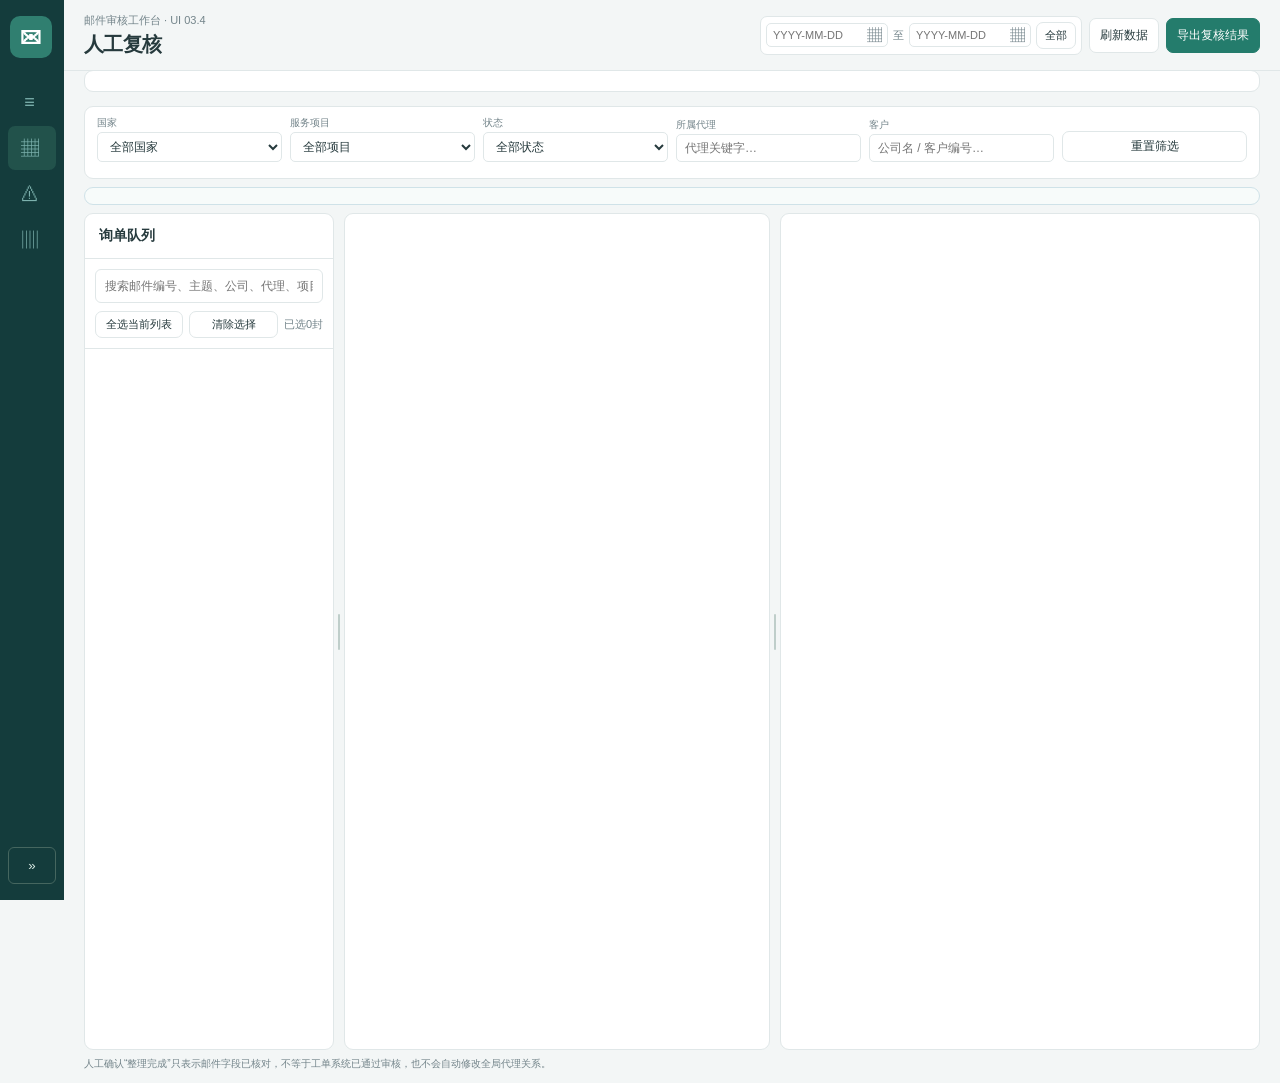
==== commit 29a838be: "chore(auto): 每日同步 2026-10-16 14:26 自动提交 · 39 files changed, 3780 insertions(+), 1137 deletions(-)" ====
--- a/workbench.html
+++ b/workbench.html
@@ -29,6 +29,29 @@
     .german-detail-body .weee-item-actions .btn{white-space:nowrap;min-height:30px;padding:5px 7px;font-size:11px}
     .german-detail-body .weee-item-actions>.pill{margin-left:auto;font-size:10px}
     .german-detail-body .compact-empty{padding:12px 0;text-align:left;font-size:12px}
+</style>
+<style>
+    /* 结构化筛选栏与读取完整性对账条：紧凑单行，避免挤压工作区高度。 */
+    .filter-bar{background:#fff;border:1px solid var(--line);border-radius:9px;padding:9px 12px;margin:0 0 8px;flex:0 0 auto}
+    .filter-grid{display:grid;grid-template-columns:repeat(auto-fit,minmax(138px,1fr));gap:8px;align-items:end}
+    .filter-field label{display:block;font-size:10px;color:var(--muted);margin-bottom:3px;line-height:1.2}
+    .filter-field select,.filter-field input{width:100%;border:1px solid var(--line);border-radius:5px;padding:6px 8px;font:inherit;font-size:12px;outline:none;background:#fff;color:var(--ink)}
+    .filter-field select:focus,.filter-field input:focus{border-color:#72a9a3}
+    .filter-field .btn{width:100%}
+    .filter-foot{display:flex;align-items:center;justify-content:space-between;gap:10px;margin-top:7px;flex-wrap:wrap}
+    .filter-summary{font-size:11px;color:var(--muted)}
+    .filter-summary b{color:var(--ink)}
+    .filter-tags{display:flex;gap:5px;flex-wrap:wrap}
+    .filter-tag{border-radius:99px;padding:2px 8px;font-size:10px;background:#eef4f6;color:#4b6d78}
+    .reconcile{background:#f7fbfa;border:1px solid #cfe2e8;border-radius:9px;padding:8px 12px;margin:0 0 8px;display:flex;align-items:center;gap:14px;flex-wrap:wrap;flex:0 0 auto}
+    .reconcile.warn{background:#fffafa;border-color:#efcccc}
+    .reconcile-title{font-size:10px;color:var(--muted);letter-spacing:.04em}
+    .reconcile-chain{font-size:12px;color:var(--ink);line-height:1.5}
+    .reconcile-chain b{font-weight:700}
+    .reconcile-gap{font-size:11px;color:var(--muted)}
+    .reconcile-gap.bad{color:var(--red);font-weight:700}
+    @media(max-width:1200px){.filter-grid{grid-template-columns:repeat(3,1fr)}}
+    @media(max-width:780px){.filter-grid{grid-template-columns:1fr 1fr}.reconcile{flex-direction:column;align-items:flex-start;gap:5px}}
 </style>
   <style>
     .field select{width:100%;border:1px solid var(--line);border-radius:6px;padding:9px;font:inherit;outline:none;background:#fff;color:var(--ink)}
@@ -329,6 +352,59 @@
     .german-detail-body .weee-item-form{grid-template-columns:minmax(0,1fr)}
     @media(max-width:780px){.weee-item-form{grid-template-columns:1fr}}
   </style>
+  <style id="layout-viewport-floor">
+    /* 最终布局覆盖（2026-10-16）：必须放在所有旧样式之后。
+       目的——把主工作区在垂直方向给足（下限 --work-min-h），窗口装不下时整页上下滚动，
+       而不是把三栏压扁；导航与顶栏在整页滚动时钉住，保证刷新/导出/日期随时可用。
+       三栏各自内部滚动的手感必须保留，所以 .work 仍然 overflow:hidden。
+       调高度只改 --work-min-h 这一个值即可：
+         93vh    = 主工作区比「铺满视口」再高约 1/3（默认，参考 1080p：750px → 1004px）
+         620px   = 只在矮窗口兜底，高分辨率下与改动前完全一致（回退用）
+         100vh   = 极端放大 */
+    :root{--work-min-h:max(620px,93vh)}
+    /* overflow 只能加在 html 上：一旦 body 也有非 visible 的 overflow，body 自己会变成滚动容器，
+       里面的 position:sticky 就会锚在 body 上（而 body 并不滚动），导航和顶栏会失效。 */
+    html{height:auto;min-height:100%;overflow-x:hidden;overflow-y:auto}
+    body{height:auto;min-height:100%;overflow:visible}
+    .shell{height:auto!important;min-height:100vh;overflow:visible!important}
+    /* .main 必须用 min-height 而不是固定 height：一旦写死 100vh，.shell 的网格行高就被钉在视口高，
+       而 .container 的内容会溢出到行外（不进网格行高），于是 .side 的可移动余量恒为 0，
+       position:sticky 无处可动 —— 实测导航在整页滚动时被原样带走。
+       改成 min-height 后，行高 = 内容真实高度（矮窗口下由 .work 的 min-height 顶起），
+       余量 = 行高 - 100vh = 需要滚动的距离，导航才钉得住。 */
+    .main{height:auto!important;min-height:100vh;overflow:visible!important}
+    /* overflow 必须放开，否则 flex 撑出来的空间无法交给页面滚动。 */
+    .container{height:auto!important;overflow:visible!important}
+    /* height:0 + flex:1 是「吃满剩余空间」的经典写法，必须保留；
+       min-height 只负责矮窗口下不被压扁。overflow:hidden 保证三栏各自内部滚动的手感。 */
+    .work{height:0!important;flex:1 1 0;min-height:var(--work-min-h)!important;overflow:hidden!important}
+    /* sticky 要求祖先链上没有 overflow:hidden，上面的覆盖已经保证这一点。
+       align-self:start 让导航不随行高拉伸，sticky 才有可移动的余量。 */
+    .side{position:sticky!important;top:0!important;height:100vh;align-self:start;z-index:6}
+    /* 顶栏钉住：否则整页滚动时刷新/导出/日期控件会被滚出视野。 */
+    .top{position:sticky;top:0;z-index:5;box-shadow:0 1px 0 0 var(--line)}
+    @media(max-width:1100px){
+      /* 这个断点本来就是「纵向长页」：队列+详情占第 1 行、证据面板占第 2 行，
+         三块各自是显式高度（610 / 610 / 620），由整页滚动承载。
+         这里必须把 height / min-height / overflow / flex 原样交还给长页模式：
+         · 少了 height:auto + overflow:visible → 第 2 行的证据面板被 overflow:hidden 整块裁掉；
+         · 少了 flex:none → .container 是 flex column 容器，.work 的 flex:1 1 0 会按
+           「可分配剩余」而不是内容高算，实测工作区从 1242px 塌成 522px（内容全部溢出）。
+         实测 1100/1024/900/781/780/680/390 都会中招，故四项必须一起还原。 */
+      .work{height:auto!important;min-height:0!important;overflow:visible!important;flex:none!important}
+    }
+    @media(max-width:780px){
+      /* 窄屏导航改为普通文档流，钉住反而挡住内容。 */
+      .side{position:static!important;height:auto}
+      .top{position:static}
+    }
+  </style>
+  <style id="state-keep-style">
+    /* 修正明细弹窗的「未保存修改」角标：明确区分草稿与已入库值，避免误认为已经保存。 */
+    #modal-draft-note{display:inline-flex;align-items:center;gap:5px;margin-left:9px;padding:2px 8px;border-radius:99px;background:var(--warn);color:var(--amber);font-size:11px;font-weight:400;white-space:nowrap;vertical-align:2px}
+    #modal-draft-note[hidden]{display:none}
+    #modal-draft-note button{border:0;background:none;color:var(--red);font:inherit;font-size:11px;cursor:pointer;padding:0 2px;text-decoration:underline}
+  </style>
 </head>
 <body>
 <div class="shell">
@@ -337,7 +413,6 @@
     <nav class="nav">
       <button type="button" id="run-console-link" title="运行控制台" aria-label="运行控制台" aria-pressed="false" hidden><i>≡</i><span class="nav-label">运行控制台</span></button>
       <button class="active" data-view="inbox" title="询单复核" aria-label="询单复核"><i>▦</i><span class="nav-label">询单复核</span></button>
-      <button data-view="weee" title="德国WEEE/电池法" aria-label="德国WEEE/电池法"><i>◈</i><span class="nav-label">德国WEEE/电池法</span></button>
       <button data-view="missing" title="漏单邮件" aria-label="漏单邮件"><i>⚠</i><span class="nav-label">漏单邮件</span></button>
       <button data-view="filtered" title="已过滤邮件" aria-label="已过滤邮件"><i>▥</i><span class="nav-label">已过滤邮件</span></button>
     </nav>
@@ -347,13 +422,25 @@
   <main class="main">
     <header class="top">
       <div><div class="crumb">邮件审核工作台 · UI 03.4</div><h1>人工复核</h1></div>
-      <div class="top-actions"><span class="pill ready">本机数据 · 不对外联网</span><span class="pill confirmed" id="history-state">历史留痕读取中</span><div class="global-date-range" title="三个工作视图统一按邮件日期筛选"><label>邮件日期</label><input type="date" id="date-start" aria-label="开始日期"/><span>至</span><input type="date" id="date-end" aria-label="截至日期"/><button class="btn small" id="clear-date-range">全部</button></div><button class="btn" id="refresh">刷新数据</button><button class="btn" id="bulk-filter" disabled>转为已过滤（0）</button><button class="btn primary" id="bulk-confirm" disabled>批量确认（0）</button><button class="btn primary" id="export">导出复核结果</button></div>
+      <div class="top-actions"><span class="pill ready">本机数据 · 不对外联网</span><span class="pill confirmed" id="history-state">历史留痕读取中</span><div class="global-date-range" title="三个工作视图统一按邮件日期筛选"><label>邮件日期</label><input type="date" id="date-start" aria-label="开始日期"/><span>至</span><input type="date" id="date-end" aria-label="截至日期"/><button class="btn small" id="clear-date-range" title="清空邮件日期范围，恢复全量">全部</button></div><button class="btn" id="refresh">刷新数据</button><button class="btn" id="bulk-filter" disabled>转为已过滤（0）</button><button class="btn primary" id="bulk-confirm" disabled>批量确认（0）</button><button class="btn primary" id="export">导出复核结果</button></div>
     </header>
     <div class="container">
       <div class="banner"><span id="view-banner"><b>工作方式：</b>系统先读取阶段一输出并展示证据，人工确认后才进入后续工单比对。</span><span class="muted" id="source-path"></span></div>
       <section class="stats" id="stats"></section>
+      <section class="filter-bar" aria-label="结构化筛选">
+        <div class="filter-grid">
+          <div class="filter-field"><label for="f-country-sel">国家</label><select id="f-country-sel"><option value="">全部国家</option></select></div>
+          <div class="filter-field"><label for="f-program-sel">服务项目</label><select id="f-program-sel"><option value="">全部项目</option></select></div>
+          <div class="filter-field"><label for="f-status-sel">状态</label><select id="f-status-sel"><option value="">全部状态</option><option value="review">待人工复核</option><option value="ready">待确认</option><option value="confirmed">已确认</option></select></div>
+          <div class="filter-field"><label for="f-agent-q">所属代理</label><input id="f-agent-q" type="text" placeholder="代理关键字…" autocomplete="off"/></div>
+          <div class="filter-field"><label for="f-customer-q">客户</label><input id="f-customer-q" type="text" placeholder="公司名 / 客户编号…" autocomplete="off"/></div>
+          <div class="filter-field"><label>&nbsp;</label><button class="btn small" id="filter-reset">重置筛选</button></div>
+        </div>
+        <div class="filter-foot"><span class="filter-summary" id="filter-summary"></span><span class="filter-tags" id="filter-tags"></span></div>
+      </section>
+      <section class="reconcile" id="reconcile" aria-label="读取完整性对账"></section>
         <section class="work">
-        <aside class="card queue"><div class="card-head"><h2 id="queue-title">询单队列</h2><span class="muted" id="queue-count"></span></div><div class="queue-tools"><input class="search" id="search" placeholder="搜索邮件编号、主题、公司、代理、项目、发件人…"/><div class="filters" id="filters"><button class="on" data-filter="all">全部</button><button data-filter="review">待复核</button><button data-filter="ready">待确认</button><button data-filter="confirmed">已完成</button></div><div class="queue-selectbar" id="queue-selectbar"><button class="btn small" id="select-visible">全选当前列表</button><button class="btn small" id="clear-selected">清除选择</button><span class="selected-count" id="selected-count">已选0封</span></div></div><div class="queue-list" id="queue-list"></div></aside>
+        <aside class="card queue"><div class="card-head"><h2 id="queue-title">询单队列</h2><span class="muted" id="queue-count"></span></div><div class="queue-tools"><input class="search" id="search" placeholder="搜索邮件编号、主题、公司、代理、项目、发件人…"/><div class="queue-selectbar" id="queue-selectbar"><button class="btn small" id="select-visible">全选当前列表</button><button class="btn small" id="clear-selected">清除选择</button><span class="selected-count" id="selected-count">已选0封</span></div></div><div class="queue-list" id="queue-list"></div></aside>
         <div class="splitter" data-splitter="queue" role="separator" aria-label="调整询单队列宽度" tabindex="0"></div>
         <section class="card detail" id="detail"></section>
         <div class="splitter" data-splitter="evidence" role="separator" aria-label="调整字段证据宽度" tabindex="0"></div>
@@ -372,10 +459,10 @@
 <datalist id="project-options"></datalist>
 <script>
   const API_BASE=location.protocol==='file:'?'http://127.0.0.1:8765':'';
-  const app={data:null,view:'inbox',filter:'all',search:'',dateStart:'',dateEnd:'',mailId:null,detailId:null,tab:'details',highlightField:null,detailOrder:{},selectedMailIds:new Set(),stateFromCache:false,serverOffline:false,backgroundRefreshTimer:null,pendingActionButton:null};
+  const app={data:null,view:'inbox',filter:'all',search:'',fCountry:'',fProgram:'',fStatus:'',fAgent:'',fCustomer:'',dateStart:'',dateEnd:'',mailId:null,detailId:null,tab:'details',highlightField:null,detailOrder:{},selectedMailIds:new Set(),stateFromCache:false,serverOffline:false,backgroundRefreshTimer:null,pendingActionButton:null};
 
   const $=s=>document.querySelector(s); const esc=v=>String(v??'').replace(/[&<>"']/g,c=>({'&':'&amp;','<':'&lt;','>':'&gt;','"':'&quot;',"'":'&#39;'}[c]));
-  const statusLabel=s=>({review:'待人工复核',ready:'待确认',partial:'部分确认',confirmed:'已完成',returned:'已退回',needs_info:'待补资料'}[s]||s||'未判定');
+  const statusLabel=s=>({review:'待人工复核',ready:'待确认',partial:'部分确认',confirmed:'已确认',returned:'已退回',needs_info:'待补资料'}[s]||s||'未判定');
   const statusClass=s=>s||'review';
   function toast(msg){const t=$('#toast');t.textContent=msg;t.classList.add('show');setTimeout(()=>t.classList.remove('show'),2600)}
   const sleep=ms=>new Promise(resolve=>setTimeout(resolve,ms));
@@ -532,14 +619,13 @@
     if(app.view==='filtered'){
       const mails=filteredMails().filter(matchMail),projectCount=mails.filter(m=>m.scope==='业务项目').length,emailCount=mails.length-projectCount;
       $('#queue-title').textContent='已过滤邮件';$('#queue-count').textContent=`${emailCount} 封${projectCount?` · ${projectCount} 个业务项目`:''}`;
-      $('#filters').style.display='none';
       $('#queue-list').innerHTML=mails.length?mails.map(m=>`<div class="mail-item filtered-item ${app.mailId===m.id?'active':''}" data-mail="${esc(m.id)}"><div class="mail-line"><input class="mail-select" type="checkbox" data-select-mail="${esc(m.id)}" ${app.selectedMailIds.has(m.id)?'checked':''} aria-label="选择邮件"/><div class="mail-subject">${esc(m.subject||'无主题')} <span class="mail-number">邮件编号 ${esc(m.mail_number||m.id)}</span></div></div><div class="mail-meta"><span>${esc(m.sender||'未知发件人')}</span><span>${esc(m.date||'')}</span></div><div class="filter-reason">${m.scope==='业务项目'?'过滤项目':'过滤原因'}：${esc(m.project||m.reason||'未记录')}</div><div style="margin-top:7px;display:flex;justify-content:space-between;align-items:center"><span class="muted">${m.scope==='业务项目'?'仅此项目过滤':m.settled?'已定论过滤':'待人工确认'}</span><span class="pill review">${m.scope==='业务项目'?'项目已过滤':'已过滤'}</span></div></div>`).join(''):'<div class="empty">没有符合条件的已过滤邮件</div>';
       document.querySelectorAll('[data-mail]').forEach(n=>n.onclick=()=>{app.mailId=n.dataset.mail;app.detailId=null;app.tab='raw';render()});
       bindQueueSelection();
       return;
     }
     const mails=(app.data.mails||[]).filter(m=>app.filter==='all'||m.status===app.filter).filter(matchMail);
-    $('#queue-title').textContent='询单队列';$('#queue-count').textContent=mails.length+' 封';$('#filters').style.display='flex';
+    $('#queue-title').textContent='询单队列';$('#queue-count').textContent=mails.length+' 封';
     $('#queue-list').innerHTML=mails.length?mails.map(m=>`<div class="mail-item ${app.mailId===m.id?'active':''}" data-mail="${esc(m.id)}"><div class="mail-line"><input class="mail-select" type="checkbox" data-select-mail="${esc(m.id)}" ${app.selectedMailIds.has(m.id)?'checked':''} aria-label="选择邮件"/><div class="mail-subject">${esc(m.subject||'无主题')}</div></div><div class="mail-meta"><span>${esc(m.sender||'未知发件人')}</span><span>${esc(m.date||'')}</span></div><div style="margin-top:7px;display:flex;justify-content:space-between;align-items:center"><span class="muted">${m.details.length} 条明细</span><span class="pill ${statusClass(m.status)}">${statusLabel(m.status)}</span></div></div>`).join(''):'<div class="empty">没有符合条件的询单</div>';
     document.querySelectorAll('[data-mail]').forEach(n=>n.onclick=()=>{app.mailId=n.dataset.mail;const m=app.data.mails.find(x=>x.id===app.mailId);app.detailId=m?.details[0]?.id||null;app.tab='details';render()});bindQueueSelection()
   }
@@ -548,6 +634,16 @@
     if(detail?.battery?.enabled)return Boolean(detail.battery.confirmed);
     return detail?.status==='confirmed';
   }
+  // 「字段提取完成」闸门：代理 / 公司 / 国家 / 项目 四项缺一不可。
+  // 客户编号（customer_code）当前 38/41 为空属正常情况，不作为必填，否则绝大多数业务都点不了确认。
+  const REQUIRED_DETAIL_FIELDS=[['agent','代理'],['company','公司'],['country','国家'],['program','项目']];
+  function detailMissingFields(detail){
+    const fields=(detail&&detail.fields)||{};
+    return REQUIRED_DETAIL_FIELDS
+      .filter(pair=>!String(fields[pair[0]]==null?'':fields[pair[0]]).trim())
+      .map(pair=>pair[1]);
+  }
+  function detailFieldsComplete(detail){return detailMissingFields(detail).length===0}
   function detailMatchesQueueFilter(detail,filter){
     if(filter==='confirmed')return detailStage2Ready(detail);
     if(filter==='review')return !detailStage2Ready(detail)&&detail?.status==='review';
@@ -577,6 +673,15 @@
   async function bulkConfirm(){const ids=[...app.selectedMailIds];if(!ids.length||app.view==='filtered')return;if(!confirm(`确定批量确认${ids.length}封邮件吗？仅字段完整且没有待复核明细的邮件会被确认。`))return;const mailNumbers=Object.fromEntries(ids.map(id=>{const m=(app.data?.mails||[]).find(x=>x.id===id);return [id,m?.mail_number||'']}));try{const j=await api('/api/action',{method:'POST',headers:{'Content-Type':'application/json'},body:JSON.stringify({action:'bulk_confirm',mail_ids:ids,mail_numbers:mailNumbers,reason:'批量人工确认：邮件字段已核对'})});app.selectedMailIds.clear();const skipped=j.skipped_count?`，跳过${j.skipped_count}封未解决邮件`:'';toast(`${j.message}${skipped}`);await load()}catch(e){toast(e.message)}}
   function beginActionFeedback(button){if(!button)return()=>{};const label=button.textContent;button.disabled=true;button.textContent='保存中…';button.dataset.saving='true';return()=>{if(button.isConnected){button.disabled=false;button.textContent=label;delete button.dataset.saving}}}
   function takeActionButton(){const button=app.pendingActionButton;app.pendingActionButton=null;return button}
+  // The correction dialog intentionally lets clicks pass through so evidence text remains selectable.
+  // Suppress click activation outside the dialog so a click on an underlying action cannot confirm/delete anything.
+  document.addEventListener('click',event=>{
+    const overlay=$('#modal-overlay');
+    if(!overlay?.classList.contains('show'))return;
+    const modal=overlay.querySelector('.modal');
+    if(modal?.contains(event.target))return;
+    event.preventDefault();event.stopImmediatePropagation();
+  },true);
   document.addEventListener('click',event=>{const button=event.target?.closest?.('#confirm,#return,[data-confirm-weee-item],[data-confirm-weee]');if(button)app.pendingActionButton=button},true);
   function syncLocalCounts(){
     if(!app.data)return;const details=(app.data.mails||[]).flatMap(mail=>mail.details||[]),counts={...(app.data.counts||{})};
@@ -697,7 +802,7 @@
     if(app.view==='inbox'||app.view==='unfinished'){
       if(app.filter==='all')mails=allInboxMails();
       else if(app.filter==='confirmed')mails=allInboxMails().map(mail=>projectMailForQueue(mail,'confirmed')).filter(Boolean);
-      else mails=pendingInboxMails().filter(mail=>mail.status===app.filter);
+      else mails=pendingInboxMails().filter(mail=>mail.status===app.filter).map(mail=>projectMailForQueue(mail,app.filter)).filter(Boolean);
       return rankSearchResults(mails.filter(matchMail));
     }
     if(!isFiltered&&!isMissing&&app.view!=='unfinished'&&app.filter!=='all'){
@@ -746,8 +851,8 @@
     const h=app.data?.history||{},node=$('#history-state');if(!node)return;
     if(app.stateFromCache){node.classList.remove('ready','confirmed','review');node.classList.add('ready');node.textContent='本机缓存 · 待刷新';return}
     node.classList.remove('ready','confirmed','review');
-    if(h.refreshing){node.classList.add('ready');node.textContent=`确认已保存 · 历史汇总后台更新中 · 已完成${h.completed_count||0} / 未完成${h.unfinished_count||0}`}
-    else if(h.enabled){node.classList.add('confirmed');node.textContent=`历史留痕已启用 · 已完成${h.completed_count||0} / 未完成${h.unfinished_count||0}`}
+    if(h.refreshing){node.classList.add('ready');node.textContent=`确认已保存 · 历史汇总后台更新中 · 已确认${h.completed_count||0} / 未确认${h.unfinished_count||0}`}
+    else if(h.enabled){node.classList.add('confirmed');node.textContent=`历史留痕已启用 · 已确认${h.completed_count||0} / 未确认${h.unfinished_count||0}`}
     else{node.classList.add('ready');node.textContent='测试会话 · 不写正式历史'}
   }
   let healthTimer=null;
@@ -771,14 +876,13 @@
   renderStats=function(){
     const active=(app.data?.mails||[]).filter(dateMatches),details=active.flatMap(m=>m.details||[]),filtered=(app.data?.filtered_mails||[]).filter(dateMatches),emailFiltered=filtered.filter(m=>m.scope!=='业务项目');
     const c={imap:app.data?.counts?.imap_read_total||0,mails:active.length,total:active.length+emailFiltered.length,details:details.length,review:details.filter(d=>d.status==='review').length,confirmed:details.filter(detailStage2Ready).length,filtered:emailFiltered.length};
-    $('#stats').innerHTML=[['imap','IMAP读取邮件',''],['total','邮件总数',''],['mails','询单邮件',''],['details','业务明细',''],['review','待人工复核','amber'],['confirmed','已完成明细','green'],['filtered','已过滤邮件','red']].map(x=>`<div class="stat ${x[2]}"><div class="num">${x[0]==='imap'?(c.imap||'—'):(c[x[0]]??0)}</div><div class="label">${x[1]}</div></div>`).join('');
+    $('#stats').innerHTML=[['imap','IMAP读取邮件',''],['total','邮件总数',''],['mails','询单邮件',''],['details','业务明细',''],['review','待人工复核','amber'],['confirmed','已确认明细','green'],['filtered','已过滤邮件','red']].map(x=>`<div class="stat ${x[2]}"><div class="num">${x[0]==='imap'?(c.imap||'—'):(c[x[0]]??0)}</div><div class="label">${x[1]}</div></div>`).join('');
     setHistoryState();
   };
   renderQueue=function(){
     const mails=queueMails(),isFiltered=app.view==='filtered',isUnfinished=app.view==='unfinished',isMissing=app.view==='missing';
     $('#queue-title').textContent=isFiltered?'已过滤邮件':(isMissing?'漏单邮件':'询单队列');
     $('#queue-count').textContent=queueCountLabel(mails);
-    $('#filters').style.display=(isFiltered||isUnfinished||isMissing)?'none':'flex';
     if(isFiltered){
       $('#queue-list').innerHTML=mails.length?mails.map(m=>`<div class="mail-item filtered-item ${app.mailId===m.id?'active':''}" data-mail="${esc(m.id)}"><div class="mail-line"><input class="mail-select" type="checkbox" data-select-mail="${esc(m.id)}" ${app.selectedMailIds.has(m.id)?'checked':''} aria-label="选择邮件"/><div class="mail-subject">${esc(m.subject||'无主题')}</div></div><div class="mail-meta"><span>${esc(m.sender||'未知发件人')}</span><span>${esc(m.date||'')}</span></div><div class="filter-reason">过滤原因：${esc(m.reason||'未记录')}</div><div style="margin-top:7px;display:flex;justify-content:space-between;align-items:center"><span class="muted">${m.settled?'已定论过滤':'待人工确认'}</span><span class="pill review">已过滤</span></div></div>`).join(''):'<div class="empty">没有符合条件的已过滤邮件</div>';
       document.querySelectorAll('#queue-list [data-mail]').forEach(n=>n.onclick=()=>{app.mailId=n.dataset.mail;app.detailId=null;app.tab='raw';render()});decorateQueueCards();bindQueueSelection();return;
@@ -862,6 +966,8 @@
   }
   $('#date-start').onchange=e=>setReviewDate('date-start',e.target.value);
   $('#date-end').onchange=e=>setReviewDate('date-end',e.target.value);
+  // 日期栏「全部」：清空邮件日期范围并复位选择。这是日期维度唯一的清空入口，
+  // 与状态筛选不重复，不得删除。
   $('#clear-date-range').onclick=()=>{app.dateStart='';app.dateEnd='';saveDateRange();syncDateInputs();app.selectedMailIds.clear();app.mailId=null;app.detailId=null;render()};
   document.querySelectorAll('[data-filter]').forEach(n=>n.onclick=()=>{app.filter=n.dataset.filter;document.querySelectorAll('[data-filter]').forEach(x=>x.classList.toggle('on',x===n));render()});
   document.querySelectorAll('[data-view]').forEach(n=>n.onclick=()=>{app.view=n.dataset.view;app.filter='all';app.search='';app.mailId=null;app.detailId=null;app.highlightField=null;app.tab='details';app.selectedMailIds.clear();$('#search').value='';document.querySelectorAll('[data-view]').forEach(x=>x.classList.toggle('active',x===n));document.querySelectorAll('[data-filter]').forEach(x=>x.classList.toggle('on',x.dataset.filter==='all'));render()});
@@ -1318,7 +1424,7 @@
       .map(mail=>({...mail,status:pendingMailStatus(mail)})).filter(mail=>mail.status);
   }
   function allInboxMails(){
-    return (app.data?.mails||[]).filter(mail=>dateMatches(mail)&&!isGermanSpecialMail(mail));
+    return (app.data?.mails||[]).filter(mail=>dateMatches(mail));  // 合并视图：德国专项不再从询单队列排除
   }
   function firstWeeeDetail(mail){return (mail?.details||[]).find(isGermanSpecialDetail)||mail?.details?.[0]||null}
   function weeeMailsForView(){
@@ -1355,7 +1461,6 @@
     const mails=queueMails();
     $('#queue-title').textContent='德国WEEE/电池法';
     $('#queue-count').textContent=mails.length+' 封';
-    $('#filters').style.display='flex';
     $('#queue-list').innerHTML=mails.length?mails.map(mail=>{
       const details=mail.details||[],items=details.reduce((sum,detail)=>sum+(detail.weee?.items||[]).length,0);
       return `<div class="mail-item ${app.mailId===mail.id?'active':''}" data-mail="${esc(mail.id)}"><div class="mail-line"><input class="mail-select" type="checkbox" data-select-mail="${esc(mail.id)}" ${app.selectedMailIds.has(mail.id)?'checked':''} aria-label="选择邮件"/><div class="mail-subject">${esc(mail.subject||'无主题')} <span class="mail-number">邮件编号 ${esc(mail.mail_number||mail.id)}</span></div></div><div class="mail-meta"><span>${esc(mail.sender||'未知发件人')}</span><span>${esc(mail.date||'')}</span></div><div class="queue-extra"><span>${details.length} 条业务 · ${items} 个品牌/品类项目</span><span class="pill ${statusClass(mail.status)}">${statusLabel(mail.status)}</span></div></div>`;
@@ -1465,12 +1570,12 @@
   document.addEventListener('blur',event=>{
     if(event.target?.matches?.('[data-weee-brand],[data-weee-class]'))updateWeeeDraftFromField(event.target,0);
   },true);
-  async function confirmWeeeDetail(mail,detail){
+  async function confirmWeeeDetail(mail,detail,button){
     cancelWeeeDraftSave(detail?.id);
     const items=collectWeeeItems(detail);
     if(!items.length){toast('当前 WEEE 明细没有可确认的品牌/品类项目');return}
     const reason='人工核对邮件、附件及产品分类表后确认';
-    const navigation=captureNavigation(),finishFeedback=beginActionFeedback(takeActionButton());
+    const navigation=captureNavigation(),finishFeedback=beginActionFeedback(button||takeActionButton());
     try{
       const result=await api('/api/action',{method:'POST',headers:{'Content-Type':'application/json'},body:JSON.stringify({action:'confirm_weee',record_id:detail.id,mail_id:mail.id,mail_number:mail.mail_number,detail_number:detail.detail_number,subject:mail.subject,weee_items:items,reason:reason.trim()||'人工核对邮件、附件及产品分类表后确认'})});
       const savedItems=items.map(item=>({...item,weee_confirmed:!!(item.brand&&item.category_class)}));
@@ -1597,6 +1702,24 @@
       });
     });
   }
+  // 「确认业务」整条一次确认（电池版）：与德国 WEEE 的整体确认对称。
+  // 只有 brand + 德国分类都齐全的项才会被置为已确认，缺项时后端返回 ready，
+  // 前端据此提示仍需补齐，避免把未核对完的业务伪装成已确认。
+  async function confirmBatteryDetail(mail,detail,button){
+    cancelBatteryDraft(detail?.id);
+    const items=collectBatteryItems(detail);
+    if(!items.length){toast('当前电池明细没有可确认的品牌/品类项目');return}
+    const navigation=captureNavigation(),finish=beginActionFeedback(button||takeActionButton());
+    try{
+      const result=await queueBatteryWrite(mail,detail,'confirm_battery',items);
+      detail.battery=result.battery;
+      detail.status=(result.battery&&result.battery.confirmed)?'confirmed':'ready';
+      detail.events=[...(detail.events||[]),{at:new Date().toISOString(),action:'confirm_battery',label:result.message||'确认电池品牌/品类'}];
+      syncLocalCounts();restoreNavigationSelection(navigation);render();restoreNavigationScroll(navigation);
+      toast((result.battery&&result.battery.confirmed)?'电池品牌/品类已确认':'已保存，仍有品牌或德国分类未补齐');
+      scheduleBackgroundRefresh();
+    }catch(error){toast(error.message)}finally{finish()}
+  }
   function renderWeeeDetail(){
     const panelScroll=captureWeeePanelScroll();
     const mail=currentMail(),details=mail?.details||[];
@@ -1615,7 +1738,9 @@
     });
     const groupOf=detail=>isBatteryDetail(detail)?'battery':(detail.weee?.enabled||/^德国\s*WEEE$/i.test(detail.fields?.program||''))?'weee':'other';
     const cards=[['weee','德国WEEE'],['battery','德国电池法'],['other','其他业务']].map(([key,label])=>{const contents=details.map((detail,index)=>groupOf(detail)===key?rendered[index]:'').join('');return contents?`<section class="german-project-group" data-project-group="${key}" aria-label="${label}"><h3 class="german-project-heading">${label}</h3>${contents}</section>`:''}).join('');
-    $('#detail').innerHTML=`<div class="detail-head"><span class="pill ready">德国WEEE/电池法</span><div class="detail-title">${esc(mail.subject||'无主题')}</div><div class="detail-meta"><span>发件人：${esc(mail.sender||'未知')}</span><span>时间：${esc(mail.date||'')}</span><span>业务：${details.length} 条</span></div><div class="detail-actions"><button class="btn small danger" id="delete-weee-mail">删除整封邮件</button></div></div><div class="detail-body german-detail-body">${cards}</div>`;
+    // 顶栏「整理完成」= 整封一次确认：与普通邮件同一入口（handler 由后面的 UI 层统一绑定，
+    // 走 completeMail 的两道闸门）。缺这个按钮德国邮件就只能逐项确认，永远无法整封结单。
+    $('#detail').innerHTML=`<div class="detail-head"><span class="pill ready">德国WEEE/电池法</span><div class="detail-title">${esc(mail.subject||'无主题')}</div><div class="detail-meta"><span>发件人：${esc(mail.sender||'未知')}</span><span>时间：${esc(mail.date||'')}</span><span>业务：${details.length} 条</span></div><div class="detail-actions"><button class="btn small primary" id="confirm" title="确认整封邮件中全部业务">整理完成</button><button class="btn small danger" id="delete-weee-mail">删除整封邮件</button></div></div><div class="detail-body german-detail-body">${cards}</div>`;
     bindBatteryCards(mail,details);
     document.querySelectorAll('[data-weee-detail]').forEach(node=>node.onclick=event=>{if(event.target.closest('input,select,button')||window.getSelection()?.toString())return;app.detailId=node.dataset.weeeDetail;render()});
     document.querySelectorAll('[data-confirm-weee-item]').forEach(node=>node.onclick=event=>{event.stopPropagation();const detail=details.find(item=>item.id===node.dataset.confirmWeeeItem);if(detail)confirmWeeeItem(mail,detail,Number(node.dataset.weeeItemIndex||0))});
@@ -1636,9 +1761,9 @@
     box.innerHTML=`<h3>德国 ${battery?'电池法':'WEEE'} 证据</h3><div class="ev-card"><div class="ev-label">邮件标题</div><div class="ev-line">${esc(mail.subject||'无主题')}</div><span class="source">来源：邮件主题</span></div><div class="ev-card"><div class="ev-label">邮件正文</div><div class="raw">${esc(mail.body||'（正文为空）')}</div><span class="source">来源：邮件正文</span></div><div class="ev-card"><div class="ev-label">附件清单</div><div>${attachments}</div><span class="source">来源：邮件附件名称</span></div>${attachmentContent}<div class="section-title" style="margin-top:14px">当前明细的品牌/品类证据</div>${items||'<div class="empty">未提取到可回溯的品牌/品类证据</div>'}${battery?'':`<div class="weee-rule" style="margin-top:10px"><b>核对路径：</b>工作台 → 工单管理 → 注册工单 → 品类明细。操作人员确认后，阶段二读取该页签中的品牌/品类字段，与本页项目逐项比较。</div>`}`;
   }
   const _renderDetailBeforeWeee=renderDetail;
-  renderDetail=function(){if(app.view==='weee'){renderWeeeDetail();return}_renderDetailBeforeWeee()};
+  renderDetail=function(){if(currentMailHasGermanSpecial()){renderWeeeDetail();return}_renderDetailBeforeWeee()};
   const _renderEvidenceBeforeWeee=renderEvidence;
-  renderEvidence=function(){if(app.view==='weee'){renderWeeeEvidence();return}_renderEvidenceBeforeWeee()};
+  renderEvidence=function(){if(currentMailHasGermanSpecial()){renderWeeeEvidence();return}_renderEvidenceBeforeWeee()};
   const _renderBeforeWeee=render;
   render=function(){
     if(app.view==='weee'){
@@ -1656,8 +1781,21 @@
   // Approved UI 03: preserve existing data and renderers, scope actions to their owners.
   async function completeMail(mail,button){
     const full=(app.data?.mails||[]).find(item=>item.id===mail.id)||mail;
-    if((full.details||[]).some(detail=>detail.weee?.enabled&&!detailStage2Ready(detail))){toast('请先在德国 WEEE 中逐项确认品牌/品类');return}
-    if(!confirm('确认整理完成整封邮件的 '+(full.details?.length||0)+' 条业务？仍待复核的邮件不会被批量确认。'))return;
+    // 闸门一：整封的每一条业务都要「字段提取完成」才允许确认
+    const incomplete=(full.details||[]).filter(detail=>!detailFieldsComplete(detail));
+    if(incomplete.length){
+      const first=incomplete[0];
+      app.mailId=mail.id;app.detailId=first.id;render();
+      toast(`有 ${incomplete.length} 条业务字段未提取完整（缺：${detailMissingFields(first).join('、')}），已定位到第一条，请先点『修正明细』补全`);
+      return;
+    }
+    // 闸门二：德国 WEEE/电池法需先确认品牌/品类 —— 直接把人带到那条明细，不用自己翻
+    const weeePending=(full.details||[]).find(detail=>detail.weee?.enabled&&!detailStage2Ready(detail));
+    if(weeePending){
+      app.mailId=mail.id;app.detailId=weeePending.id;render();
+      toast('该业务需先确认品牌/品类，已为你定位到对应明细');
+      return;
+    }
     const finish=beginActionFeedback(button),navigation=captureNavigation();
     try{
       const result=await api('/api/action',{method:'POST',headers:{'Content-Type':'application/json'},body:JSON.stringify({action:'bulk_confirm',mail_ids:[mail.id],mail_numbers:{[mail.id]:mail.mail_number||''},reason:'人工确认整封邮件字段已核对'})});
@@ -1671,8 +1809,15 @@
     if(!card||!detail)return;
     const actions=document.createElement('div');actions.className='business-actions';actions.dataset.businessId=detail.id;
     const ready=detailStage2Ready(detail),weee=detail.weee?.enabled;
+    // 字段未提取完整时，确认类按钮禁用，并把缺哪几项写进 title，让人知道该补什么
+    const missingFields=detailMissingFields(detail),fieldsOk=missingFields.length===0,locked=ready||!fieldsOk;
+    const lockTitle=fieldsOk
+      ?(weee?'逐项确认品牌与德国分类':'确认当前业务字段已核对')
+      :'字段未提取完整，缺少：'+missingFields.join('、')+'（请先点『修正明细』补全）';
     actions.innerHTML='<button class="btn small" data-business-action="edit">修正明细</button>'
-      +(weee?'<button class="btn small primary" data-business-action="weee">核对品牌/品类</button>':'<button class="btn small primary" data-business-action="confirm" '+(ready?'disabled':'')+'>'+(ready?'已确认':'确认业务')+'</button>')
+      +(weee
+        ?'<button class="btn small primary" data-business-action="weee" '+(locked?'disabled':'')+' title="'+esc(lockTitle)+'">'+(fieldsOk?'核对品牌/品类':'字段待补全')+'</button>'
+        :'<button class="btn small primary" data-business-action="confirm" '+(locked?'disabled':'')+' title="'+esc(lockTitle)+'">'+(ready?'已确认':(fieldsOk?'确认业务':'字段待补全'))+'</button>')
       +'<button class="btn small secondary-action" data-business-action="return">退回复核</button><button class="btn small secondary-action danger" data-business-action="delete">删除业务</button>';
     actions.onclick=async event=>{
       const button=event.target.closest('[data-business-action]');if(!button)return;
@@ -1711,12 +1856,29 @@
     document.querySelectorAll('#detail .business[data-detail],#detail .weee-detail-card[data-weee-detail],#detail .battery-detail-card[data-battery-detail]').forEach(card=>{
       const detail=mail.details?.find(item=>item.id===(card.dataset.detail||card.dataset.weeeDetail||card.dataset.batteryDetail));
       if(!detail)return;
-      if(card.matches('.weee-detail-card')){
+      // 注意：renderBatteryCard 复用了 .weee-detail-card 类名，只判 .weee-detail-card 会把
+      // 电池卡片误当成 WEEE 卡片处理（旧的错误分支），所以必须先用 data-battery-detail 区分。
+      const isBatteryCard=card.matches('.battery-detail-card[data-battery-detail]'),isWeeeCard=card.matches('.weee-detail-card[data-weee-detail]');
+      if(isBatteryCard||isWeeeCard){
         const edit=document.createElement('button');edit.className='btn small';edit.textContent='修正明细';edit.dataset.businessAction='edit';
         edit.onclick=event=>{event.stopPropagation();app.detailId=detail.id;openModal(detail)};
+        // 「确认业务」= 整条业务一次确认（WEEE / 电池均走品牌+品类的整体确认）。
+        // 字段未提取完整时禁用，并在 title 里点名缺哪几项。
+        const missingFields=detailMissingFields(detail),fieldsOk=missingFields.length===0,done=detailStage2Ready(detail);
+        const confirmAll=document.createElement('button');
+        confirmAll.className='btn small primary';confirmAll.dataset.businessAction='confirm-business';
+        confirmAll.textContent=done?'已确认':(fieldsOk?'确认业务':'字段待补全');
+        confirmAll.disabled=done||!fieldsOk;
+        confirmAll.title=fieldsOk
+          ?(done?'该条业务已确认':(isBatteryCard?'一次确认该明细下全部品牌与德国分类':'一次确认该明细下全部品牌与德国分类'))
+          :'字段未提取完整，缺少：'+missingFields.join('、')+'（请先点『修正明细』补全）';
+        confirmAll.onclick=event=>{
+          event.stopPropagation();app.detailId=detail.id;
+          if(isBatteryCard)confirmBatteryDetail(mail,detail,confirmAll);else confirmWeeeDetail(mail,detail,confirmAll);
+        };
         const remove=document.createElement('button');remove.className='btn small danger';remove.textContent='删除该业务';remove.title='只删除当前公司与项目，不删除同封邮件的其他业务';remove.dataset.businessAction='delete-business';
         remove.onclick=event=>{event.stopPropagation();app.detailId=detail.id;deleteProjectRecord(mail,detail)};
-        card.querySelector('.weee-detail-head').append(edit,remove);
+        card.querySelector('.weee-detail-head').append(edit,confirmAll,remove);
       }else{
         bindBusinessActions(card,mail,detail);
       }
@@ -2093,6 +2255,414 @@
   fetch('/api/run/state',{cache:'no-store'}).then(response=>{
     if(response.ok){runConsoleButton.hidden=false;if(initialView==='run')showRunConsole(true)}
   }).catch(()=>{});
+  // ==== 结构化筛选：国家 / 服务项目 / 状态 / 所属代理 / 客户 ====
+  // 代理别名只参与筛选比较，不改动任何原始数据。
+  const AGENT_ALIASES={'深圳华之星检测有限公司':'华之星'};
+  function agentCanonical(value){
+    const key=String(value==null?'':value).trim();
+    if(!key)return '';
+    if(AGENT_ALIASES[key])return AGENT_ALIASES[key];
+    for(const alias in AGENT_ALIASES){if(key.indexOf(alias)>=0||(alias.indexOf(key)>=0&&key.length>=4))return AGENT_ALIASES[alias]}
+    return key;
+  }
+  function currentMailHasGermanSpecial(){
+    if(app.view==='filtered'||app.view==='missing')return false;
+    const mail=currentMail();
+    return Boolean(mail&&(mail.details||[]).some(isGermanSpecialDetail));
+  }
+  function dimActive(){return Boolean(app.fCountry||app.fProgram||app.fStatus||app.fAgent||app.fCustomer)}
+  function dimMatchDetail(detail){
+    const f=(detail&&detail.fields)||{};
+    if(app.fCountry&&String(f.country||'').trim()!==app.fCountry)return false;
+    if(app.fProgram&&String(f.program||'').trim()!==app.fProgram)return false;
+    if(app.fStatus&&String(detail.status||'')!==app.fStatus)return false;
+    if(app.fAgent&&!fuzzyContains(agentCanonical(f.agent),agentCanonical(app.fAgent)))return false;
+    if(app.fCustomer&&!fuzzyContains([f.company,f.customer_code].filter(Boolean).join(' '),app.fCustomer))return false;
+    return true;
+  }
+  function dimProjectMail(mail){
+    if(!dimActive())return mail;
+    const details=(mail.details||[]).filter(dimMatchDetail);
+    if(!details.length)return null;
+    return {...mail,details,detail_count:details.length};
+  }
+  const _queueMailsBeforeDimFilter=queueMails;
+  queueMails=function(){return (_queueMailsBeforeDimFilter()||[]).map(dimProjectMail).filter(Boolean)};
+  function projectRows(){
+    const rows=(app.data&&app.data.projects)||[];
+    return (Array.isArray(rows)?rows:[]).filter(row=>row&&typeof row==='object'&&row.name);
+  }
+  function queueDetailStats(){
+    const details=(app.data?.mails||[]).flatMap(m=>m.details||[]);
+    const programHits=new Map(),countryHits=new Map();
+    details.forEach(detail=>{
+      const fields=(detail&&detail.fields)||{};
+      const program=String(fields.program||'').trim();
+      const country=String(fields.country||'').trim();
+      if(program)programHits.set(program,(programHits.get(program)||0)+1);
+      if(country)countryHits.set(country,(countryHits.get(country)||0)+1);
+    });
+    return {programHits,countryHits};
+  }
+  function namedOption(name,count){
+    return `<option value="${esc(name)}">${esc(name)}${count?`（${count} 条）`:''}</option>`;
+  }
+  // 国家全集与项目全集都取自「项目名称表」，该表重新导入后下拉随之变化；
+  // 批次里出现、但项目表暂无的国家只在末尾兜底补上，避免漏筛。
+  let _filterOptionsSignature='';
+  function buildFilterOptions(){
+    if(!app.data)return;
+    const rows=projectRows();
+    const stats=queueDetailStats();
+    const programHits=stats.programHits,countryHits=stats.countryHits;
+    const countries=[],tableNames=[],tableNameSet=new Set();
+    rows.forEach(row=>{
+      const name=String(row.name||'').trim();
+      const country=String(row.country||'').trim();
+      if(name){tableNames.push(name);tableNameSet.add(name)}
+      if(country&&countries.indexOf(country)<0)countries.push(country);
+    });
+    [...countryHits.keys()].forEach(country=>{if(countries.indexOf(country)<0)countries.push(country)});
+    const signature=JSON.stringify([
+      countries,
+      countries.map(country=>countryHits.get(country)||0),
+      rows.map(row=>String(row.name||'')+'\u0001'+String(row.country||'')),
+      [...programHits],
+      app.fCountry,
+    ]);
+    if(signature===_filterOptionsSignature)return;
+    _filterOptionsSignature=signature;
+    const countrySel=document.getElementById('f-country-sel');
+    if(countrySel)countrySel.innerHTML='<option value="">全部国家</option>'
+      +countries.map(country=>namedOption(country,countryHits.get(country)||0)).join('');
+    const programSel=document.getElementById('f-program-sel');
+    if(programSel){
+      if(app.fCountry){
+        // 选定国家后，项目下拉只保留项目名称表里属于该国的项目
+        const own=rows.filter(row=>String(row.country||'').trim()===app.fCountry);
+        programSel.innerHTML='<option value="">全部项目</option>'
+          +own.map(row=>namedOption(row.name,programHits.get(String(row.name||'').trim())||0)).join('')
+          +(own.length?'':'<option value="" disabled>项目名称表中暂无该国项目</option>');
+      }else{
+        const queued=tableNames.filter(name=>programHits.has(name))
+          .concat([...programHits.keys()].filter(name=>!tableNameSet.has(name)));
+        const rest=tableNames.filter(name=>!programHits.has(name));
+        programSel.innerHTML='<option value="">全部项目</option>'
+          +(queued.length?`<optgroup label="当前队列出现">${queued.map(name=>namedOption(name,programHits.get(name)||0)).join('')}</optgroup>`:'')
+          +(rest.length?`<optgroup label="项目名称表其余">${rest.map(name=>`<option value="${esc(name)}">${esc(name)}</option>`).join('')}</optgroup>`:'');
+      }
+    }
+  }
+  // 项目名称表重新导入后，旧的「国家 + 项目」组合可能已经不成立。
+  // 这里只做纯数据校验，且必须早于任何渲染，否则会出现「队列按旧值渲染、汇总按新值统计」的错位。
+  function pruneDimFilter(){
+    const rows=projectRows();
+    if(!rows.length)return;              // 项目表不可用时不做任何推断，避免误清用户的选择
+    const countrySet=new Set(),programOwner=new Map();
+    rows.forEach(row=>{
+      const name=String(row.name||'').trim();
+      const country=String(row.country||'').trim();
+      if(country)countrySet.add(country);
+      if(name)programOwner.set(name,country);
+    });
+    if(app.fCountry&&!countrySet.has(app.fCountry))app.fCountry='';
+    const owner=programOwner.get(app.fProgram);
+    // 项目表里查不到该项目时保留（可能是表还没更新），查得到但归属别国才清空
+    if(app.fProgram&&owner!==undefined&&app.fCountry&&owner!==app.fCountry)app.fProgram='';
+  }
+  function syncFilterInputs(){
+    const setSelect=(id,value)=>{const node=document.getElementById(id);const next=value||'';if(node&&node.value!==next)node.value=next};
+    setSelect('f-country-sel',app.fCountry);setSelect('f-program-sel',app.fProgram);setSelect('f-status-sel',app.fStatus);
+    const agentNode=document.getElementById('f-agent-q');
+    if(agentNode&&document.activeElement!==agentNode)agentNode.value=app.fAgent||'';
+    const customerNode=document.getElementById('f-customer-q');
+    if(customerNode&&document.activeElement!==customerNode)customerNode.value=app.fCustomer||'';
+  }
+  function renderFilterSummary(){
+    const box=document.getElementById('filter-summary'),tags=document.getElementById('filter-tags');
+    if(!box)return;
+    const mails=queueMails()||[];
+    const detailCount=mails.reduce((sum,mail)=>sum+(mail.details||[]).length,0);
+    const allMails=(app.data?.mails||[]).length;
+    const allDetails=(app.data?.mails||[]).flatMap(m=>m.details||[]).length;
+    const chips=[];
+    if(app.fCountry)chips.push(['国家',app.fCountry]);
+    if(app.fProgram)chips.push(['项目',app.fProgram]);
+    if(app.fStatus)chips.push(['状态',statusLabel(app.fStatus)]);
+    if(app.fAgent)chips.push(['代理',app.fAgent]);
+    if(app.fCustomer)chips.push(['客户',app.fCustomer]);
+    box.innerHTML=chips.length
+      ? `命中 <b>${mails.length}</b> 封邮件 · <b>${detailCount}</b> 条明细　<span class="muted">（全部 ${allMails} 封 / ${allDetails} 条）</span>`
+      : `当前显示 <b>${mails.length}</b> 封邮件 · <b>${detailCount}</b> 条明细`;
+    if(tags){
+      const german=mails.filter(mail=>isGermanSpecialMail(mail)).length;
+      tags.innerHTML=chips.map(pair=>`<span class="filter-tag">${esc(pair[0])}：${esc(pair[1])}</span>`).join('')
+        +(german?`<span class="filter-tag">含德国专项 ${german}</span>`:'');
+    }
+  }
+  function renderReconcile(){
+    const box=document.getElementById('reconcile');
+    if(!box)return;
+    const counts=app.data?.counts||{};
+    const imap=Number(counts.imap_read_total||0);
+    if(!imap){box.style.display='none';box.innerHTML='';return}
+    box.style.display='';
+    const parsed=Number(counts.imap_parsed_total||0);
+    const queued=Number(counts.mails||0);
+    const rows=(app.data?.filtered_mails||[]).filter(row=>String(row?.scope||'')!=='业务项目');
+    const filteredN=rows.length;
+    const gap=imap-(queued+filteredN);
+    let internal=0,notice=0,other=0;
+    rows.forEach(row=>{
+      const reason=String(row?.reason||'');
+      if(reason.indexOf('内部发件人')>=0)internal+=1;
+      else if(reason.indexOf('证书')>=0||reason.indexOf('下号')>=0)notice+=1;
+      else other+=1;
+    });
+    const summary=app.data?.imap_summary||{};
+    const range=[summary.date_from,summary.date_to].filter(Boolean).join('~');
+    box.className='reconcile'+(gap!==0?' warn':'');
+    box.innerHTML=`<span class="reconcile-title">读取完整性</span>`
+      +`<span class="reconcile-chain">${esc(range||'未记录日期')}　IMAP 搜到 <b>${imap}</b> ＝ 解析 <b>${parsed}</b> → 队列 <b>${queued}</b> ＋ 过滤 <b>${filteredN}</b></span>`
+      +`<span class="reconcile-gap${gap!==0?' bad':''}">${gap===0?'账目闭合，未发现遗漏':`未归因差额 ${gap} 封，请核对是否读取完整`}</span>`
+      +`<span class="reconcile-gap">过滤明细：内部发件人 ${internal} · 下证通知 ${notice} · 其他 ${other}</span>`;
+  }
+  const _renderBeforeDimFilter=render;
+  render=function(){
+    pruneDimFilter();
+    _renderBeforeDimFilter();
+    buildFilterOptions();
+    syncFilterInputs();
+    renderFilterSummary();
+    renderReconcile();
+  };
+  function applyDimFilter(){
+    // 保留上一状态（2026-10-16）：筛选后若原邮件仍在可见队列里，就停在原处，否则才退回队列首封。
+    // 原来无条件置 null，会导致「在搜索框里打一个字就丢掉当前正在看的那封邮件」。
+    const keepMail=app.mailId,keepDetail=app.detailId;
+    app.selectedMailIds.clear();
+    const visible=queueMails();
+    const kept=keepMail?visible.find(mail=>mail.id===keepMail):null;
+    if(kept){
+      app.mailId=kept.id;
+      const details=kept.details||[];
+      app.detailId=details.some(detail=>detail.id===keepDetail)?keepDetail:(details[0]?.id||null);
+    }else{
+      app.mailId=null;app.detailId=null;
+    }
+    render();
+  }
+  function bindFilterBar(){
+    const onSelect=(id,key)=>{
+      const node=document.getElementById(id);
+      if(node)node.onchange=event=>{app[key]=event.target.value;applyDimFilter()};
+    };
+    const countryNode=document.getElementById('f-country-sel');
+    if(countryNode)countryNode.onchange=event=>{
+      const next=event.target.value;
+      // 项目下拉随国家联动，换国家时旧项目不再成立，一并清空
+      if(next!==app.fCountry)app.fProgram='';
+      app.fCountry=next;
+      applyDimFilter();
+    };
+    onSelect('f-program-sel','fProgram');
+    onSelect('f-status-sel','fStatus');
+    const agentNode=document.getElementById('f-agent-q');
+    if(agentNode)agentNode.oninput=event=>{app.fAgent=event.target.value;applyDimFilter()};
+    const customerNode=document.getElementById('f-customer-q');
+    if(customerNode)customerNode.oninput=event=>{app.fCustomer=event.target.value;applyDimFilter()};
+    const reset=document.getElementById('filter-reset');
+    if(reset)reset.onclick=()=>{
+      app.fCountry='';app.fProgram='';app.fStatus='';app.fAgent='';app.fCustomer='';
+      app.dateStart='';app.dateEnd='';
+      saveDateRange();syncDateInputs();
+      applyDimFilter();
+    };
+  }
+  bindFilterBar();
+
+  /* ===== 状态保留层（2026-10-16）=====
+     目标：切邮件 / 切明细 / 切标签页 / 开关修正弹窗 / 切换筛选条件时，
+           不丢滚动位置与未保存的输入。
+     约束：全部内存态——不写 localStorage、不写 workbench.db、不发额外请求。
+     位置：放在最后，包住被覆盖过 6 次的最外层 render()，一处生效即可覆盖全部视图。
+     ⚠ 恢复必须用 requestAnimationFrame 并带「令牌」守卫：期间若又有新渲染就放弃，
+       否则会和 scheduleBackgroundRefresh 抢滚动条。 */
+  const stateKeep=(function(){
+    const evidenceBox=()=>$('#evidence .source-content')||$('#evidence');
+    const detailBody=()=>document.querySelector('#detail .detail-body');
+    const queueList=()=>$('#queue-list');
+    // 滚动记忆：证据按「邮件+证据标签页」、详情按「邮件+明细」分别记——
+    // 换了内容就当新的一页从顶部看，切回来才回到上次的位置。
+    const evidenceScroll=new Map(),detailScroll=new Map(),draftByDetail=new Map();
+    let pending=null,token=0,quietUntil=0,inRender=0,stickyAnchor=null,lastView=null;
+    // stickyAnchor = 用户最后一次「真实滚动队列」时的位置。
+    // 它比 render 时的即时锚点更稳：搜索把当前邮件筛掉后，即时锚点会退化成比例回退，
+    // 而清空搜索时用 stickyAnchor 才能把用户送回原来的位置。
+    const applyAnchor=(q,anchor)=>{
+      if(!anchor||!anchor.mailId)return false;
+      const node=q.querySelector(`[data-mail="${CSS.escape(String(anchor.mailId))}"]`);
+      if(!node)return false;
+      const rect=q.getBoundingClientRect();
+      q.scrollTop+=node.getBoundingClientRect().top-rect.top-anchor.offset;
+      return true;
+    };
+
+    const sourceTabKey=()=>document.querySelector('#evidence .source-tabs button.active')?.dataset.sourceTab||'';
+    const evidenceKey=()=>app.mailId?`${app.mailId}|${sourceTabKey()}`:null;
+    const detailKey=()=>app.detailId?`${app.mailId}|${app.detailId}`:null;
+
+    // 队列锚点用「视口内第一封可见邮件 + 它与列表顶的偏移」，不用绝对 scrollTop：
+    // 筛选后列表变短/变长也能定位回同一封，而不是跳回顶部。
+    function queueAnchor(){
+      const q=queueList();if(!q)return null;
+      const rect=q.getBoundingClientRect();
+      const node=[...q.querySelectorAll('.mail-item')].find(item=>item.getBoundingClientRect().bottom>rect.top+2);
+      const maxTop=Math.max(0,q.scrollHeight-q.clientHeight);
+      return {mailId:node?.dataset.mail||null,
+        offset:node?node.getBoundingClientRect().top-rect.top:0,
+        ratio:maxTop?Math.min(1,Math.max(0,q.scrollTop/maxTop)):0};
+    }
+    // force=true 用于「点击前」抓拍：此时 document 与 app 仍指向旧邮件，必须抓到。
+    function rememberScroll(force){
+      if(!force&&performance.now()<quietUntil)return;
+      const eb=evidenceBox(),db=detailBody(),ek=evidenceKey(),dk=detailKey();
+      if(eb&&ek)evidenceScroll.set(ek,eb.scrollTop);
+      if(db&&dk)detailScroll.set(dk,db.scrollTop);
+    }
+    function capture(){
+      const anchor=queueAnchor();
+      if(performance.now()>=quietUntil)stickyAnchor=anchor;
+      pending={anchor};
+    }
+    // only='queue' 只恢复队列：搜索框等路径只重建队列，不该去动另外两个面板的滚动。
+    function restore(only){
+      const snapshot=pending,myToken=token;
+      requestAnimationFrame(()=>{
+        if(myToken!==token)return;              // 期间又渲染了，让新一轮负责
+        quietUntil=performance.now()+160;        // 屏蔽自己这次程序化滚动产生的事件回写
+        try{
+          const q=queueList();
+          if(q&&snapshot?.anchor){
+            const anchor=snapshot.anchor;
+            // 优先回到用户最后一次滚动的位置；它还在列表里就一定能派上用场。
+            const applied=applyAnchor(q,stickyAnchor)||applyAnchor(q,anchor);
+            if(applied){if(!stickyAnchor)stickyAnchor=anchor}
+            else{
+              // 两处锚点都不在列表里（被筛掉或删除）：按比例退回，至少不跳回顶部。
+              q.scrollTop=Math.round(Math.max(0,q.scrollHeight-q.clientHeight)*(anchor.ratio||0));
+            }
+          }
+          if(only==='queue')return;
+          // 有字段高亮时证据面板交给 focusEvidenceHit 定位，这里不能抢。
+          const eb=evidenceBox();
+          if(eb&&!(app.tab==='details'&&app.highlightField)){
+            const saved=evidenceScroll.get(evidenceKey());
+            eb.scrollTop=typeof saved==='number'?saved:0;
+          }
+          const db=detailBody();
+          if(db){
+            const saved=detailScroll.get(detailKey());
+            db.scrollTop=typeof saved==='number'?saved:0;
+          }
+        }finally{if(only!=='queue')pending=null}
+      });
+    }
+
+    // 捕获阶段先抓快照：内联 onclick 会把 app.mailId 改掉，晚一步抓到的就是新邮件的滚动位置。
+    document.addEventListener('click',event=>{
+      const target=event.target;
+      if(!(target instanceof Element))return;
+      if(target.closest('[data-select-mail]'))return;      // 勾选复选框不改变正在看的对象
+      if(target.closest('#queue-list .mail-item')||target.closest('#detail')){
+        rememberScroll(true);
+        capture();
+      }
+    },true);
+    // 滚动事件不冒泡，只能靠捕获阶段监听整个文档来收集各面板位置。
+    document.addEventListener('scroll',event=>{
+      const target=event.target;
+      if(!(target instanceof Element))return;
+      if(target.id==='queue-list'){
+        // 队列：只有用户真实滚动才更新 sticky 锚点（程序化滚动在 quietUntil 窗口内被忽略）。
+        if(performance.now()>=quietUntil)stickyAnchor=queueAnchor();
+        return;
+      }
+      if(target.closest?.('#evidence')||target.closest?.('#detail'))rememberScroll(false);
+    },true);
+
+    const renderBeforeStateKeep=render;
+    render=function(){
+      // 换视图（询单复核 / 漏单邮件 / 已过滤邮件）时列表完全换了一批，旧锚点不再有意义。
+      if(lastView!==null&&app.view!==lastView)stickyAnchor=null;
+      lastView=app.view;
+      token+=1;
+      if(!pending)capture();
+      // 必须在重建「之前」开静默窗口：innerHTML 重置 scrollTop 会触发滚动事件，
+      // 若等 restore 的 rAF 才置，那次事件会先把 sticky 锚点写成重建后的位置。
+      quietUntil=performance.now()+400;
+      inRender+=1;
+      try{renderBeforeStateKeep()}finally{inRender-=1}
+      restore();
+    };
+    // 搜索框、全选、清除选择这些路径直接调 renderQueue()，不经过 render()，
+    // 必须单独包一层，否则队列滚动位置在过滤/清空时还是会跳。
+    const renderQueueBeforeStateKeep=renderQueue;
+    renderQueue=function(){
+      if(inRender>0){renderQueueBeforeStateKeep();return}   // render() 内部调用，由外层统一负责
+      token+=1;
+      if(!pending)capture();
+      quietUntil=performance.now()+400;
+      renderQueueBeforeStateKeep();
+      restore('queue');
+    };
+
+    /* ---- 修正明细弹窗草稿：只存在内存，永不落库 ---- */
+    const MODAL_FIELDS=['company','agent','country','program','request'];
+    const readModalFields=()=>Object.fromEntries(MODAL_FIELDS.map(key=>[key,$('#f-'+key)?.value??'']));
+    const writeModalFields=fields=>{if(!fields)return;MODAL_FIELDS.forEach(key=>{const node=$('#f-'+key);if(node&&typeof fields[key]==='string')node.value=fields[key]})};
+    let modalKey=null,modalTarget=null;
+    const draftBadge=document.createElement('span');
+    draftBadge.id='modal-draft-note';draftBadge.hidden=true;
+    draftBadge.innerHTML='未保存修改 <button type="button" id="modal-draft-drop">丢弃</button>';
+    document.querySelector('#modal-overlay .modal-head-copy')?.appendChild(draftBadge);
+
+    const openModalBeforeStateKeep=openModal;
+    openModal=function(d,mode='edit'){
+      openModalBeforeStateKeep(d,mode);
+      const overlay=$('#modal-overlay');
+      if(!overlay||!overlay.classList.contains('show'))return;
+      modalTarget={d,mode};
+      modalKey=d?.id?`${d.id}|${mode}`:null;
+      const saved=modalKey?draftByDetail.get(modalKey):null;
+      if(saved)writeModalFields(saved.fields);
+      draftBadge.hidden=!saved;
+      const save=$('#modal-save'),saveBeforeStateKeep=save.onclick;
+      // 保存成功时弹窗会被关掉；失败时会留在打开状态并提示「输入内容已保留」，
+      // 所以判断依据是「弹窗是否还开着」，不是调用的返回值。
+      save.onclick=async event=>{
+        await saveBeforeStateKeep.call(save,event);
+        if(modalKey&&!overlay.classList.contains('show'))draftByDetail.delete(modalKey);
+      };
+    };
+    document.addEventListener('input',event=>{
+      const overlay=$('#modal-overlay');
+      if(!modalKey||!overlay||!overlay.classList.contains('show'))return;
+      if(!event.target.closest?.('#modal-overlay .modal-body'))return;
+      draftByDetail.set(modalKey,{fields:readModalFields(),at:new Date().toISOString()});
+      draftBadge.hidden=false;
+    },true);
+    document.getElementById('modal-draft-drop')?.addEventListener('click',()=>{
+      if(modalKey)draftByDetail.delete(modalKey);
+      const target=modalTarget;
+      if(target)openModal(target.d,target.mode);          // 重新按源数据填充
+      else draftBadge.hidden=true;
+      toast('已丢弃未保存的修改');
+    });
+
+    return {evidenceScroll,detailScroll,draftByDetail,capture,rememberScroll:()=>rememberScroll(true)};
+  })();
+
   load();
 </script>
 </body>
